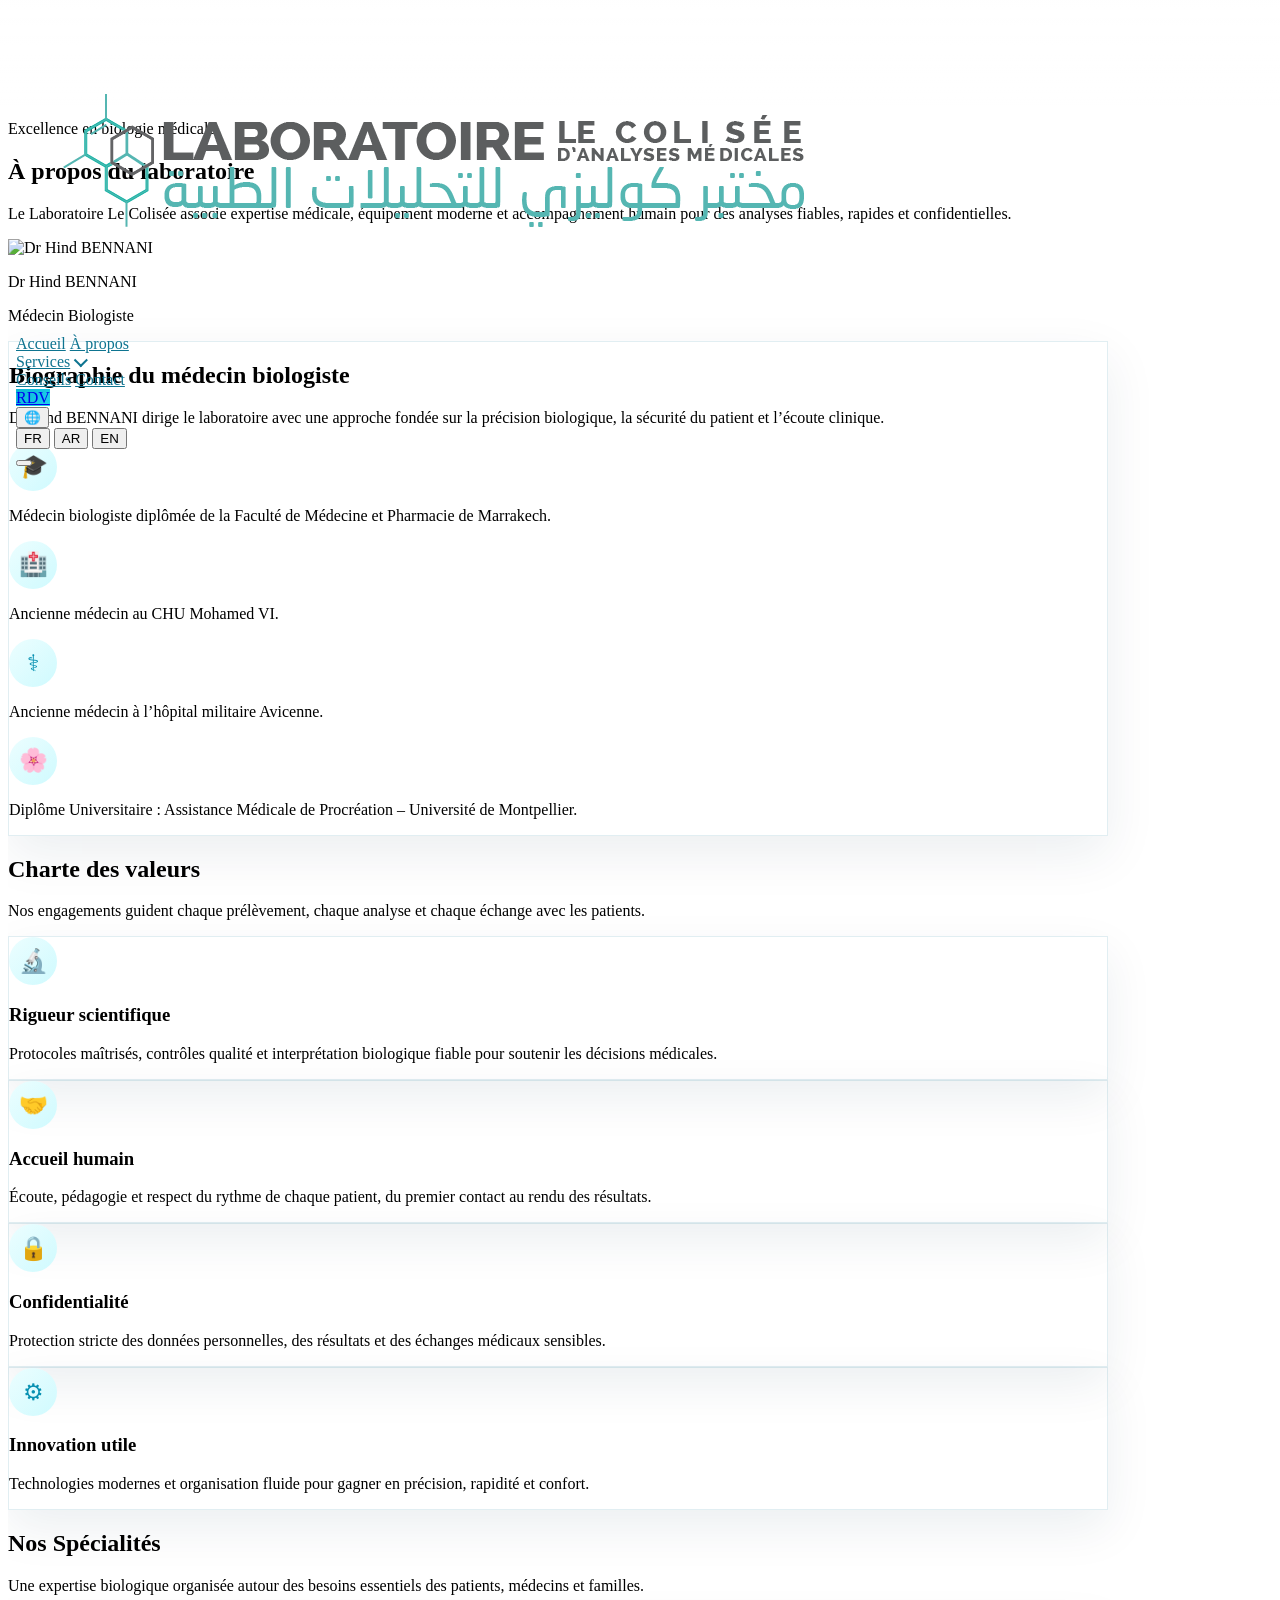
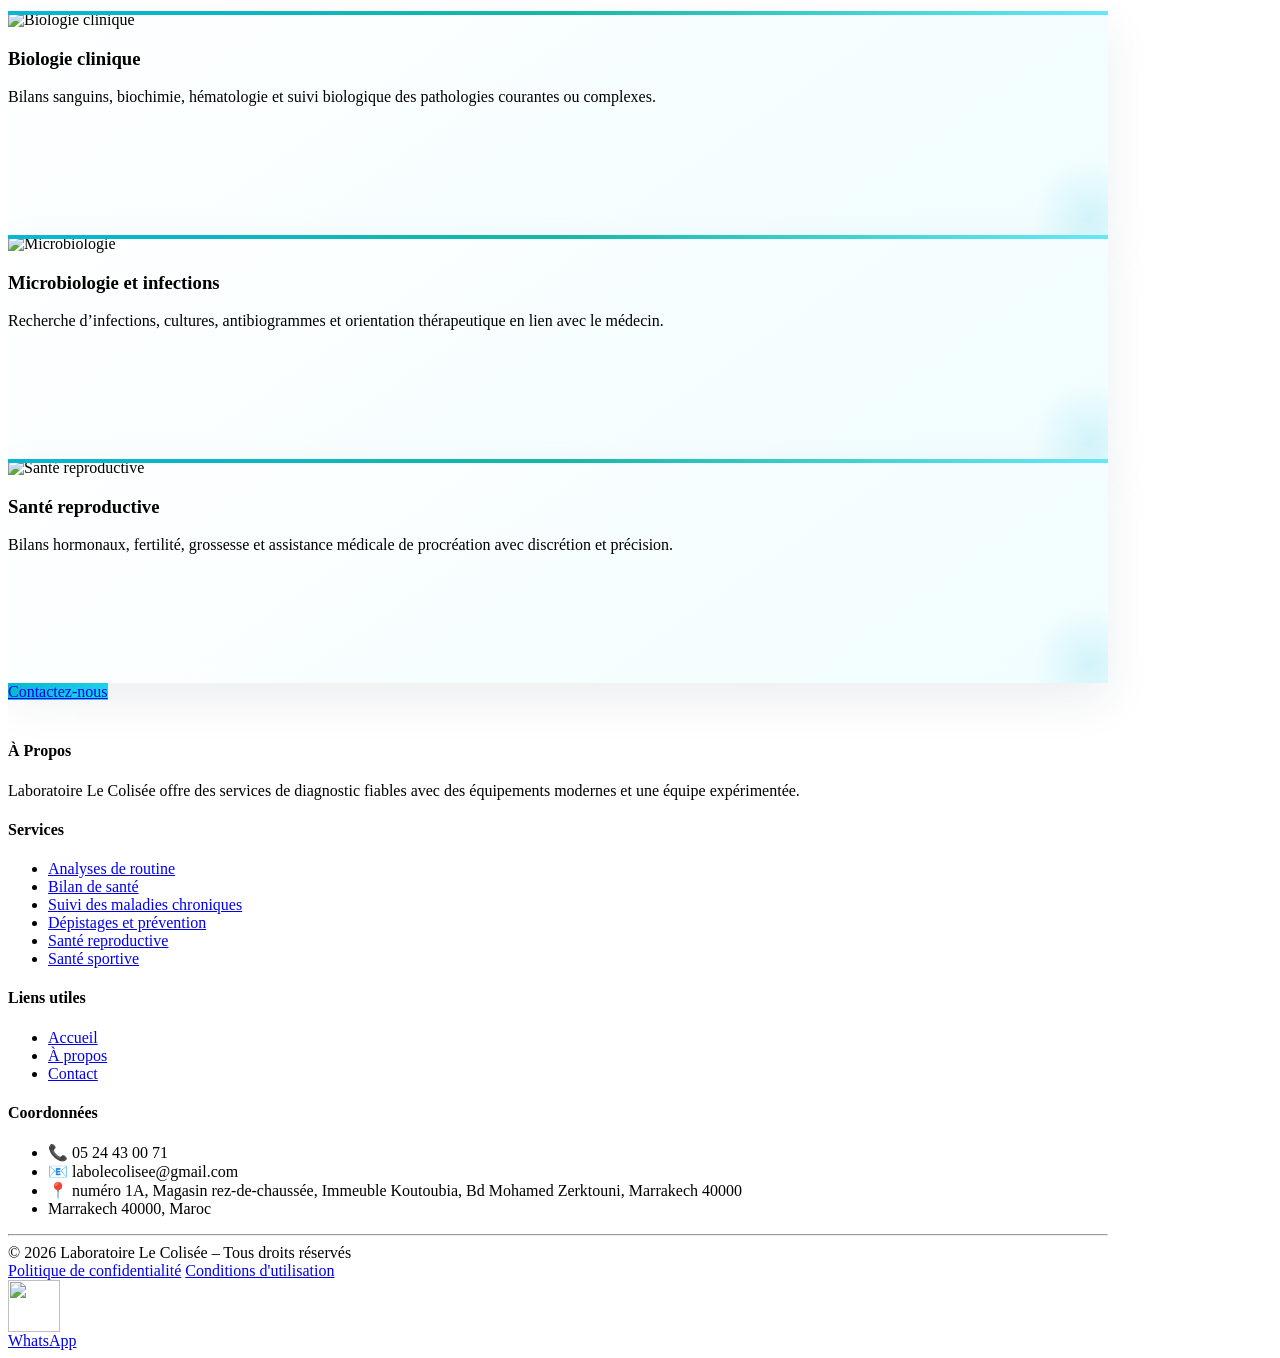
==== about.html @ e84f9bd1 "changes 17-05-2000" ====
﻿

<!DOCTYPE html>
<html lang="fr">
<head>
  <meta charset="UTF-8" />
  <title>À propos | Laboratoire Le Colisée Marrakech</title>
  <meta name="viewport" content="width=device-width, initial-scale=1.0" />
  <meta name="description" content="Découvrez le Laboratoire Le Colisée à Marrakech: expertise médicale, équipement moderne, confidentialité et accompagnement humain." />
  <meta name="robots" content="index, follow" />
  <meta name="author" content="Laboratoire Le Colisée" />
  <meta name="theme-color" content="#0e7490" />
  <meta name="geo.region" content="MA-MAR" />
  <meta name="geo.placename" content="Marrakech" />
  <meta property="og:type" content="website" />
  <meta property="og:site_name" content="Laboratoire Le Colisée" />
  <meta property="og:locale" content="fr_MA" />
  <meta property="og:title" content="À propos | Laboratoire Le Colisée Marrakech" />
  <meta property="og:description" content="Un laboratoire d’analyses médicales à Marrakech avec expertise, écoute et résultats fiables." />
  <meta property="og:image" content="./assets/img/logovector.png" />
  <meta name="twitter:card" content="summary_large_image" />
  <meta name="twitter:title" content="À propos | Laboratoire Le Colisée" />
  <meta name="twitter:description" content="Expertise médicale, équipement moderne et accompagnement humain à Marrakech." />
  <meta name="twitter:image" content="./assets/img/logovector.png" />
  <link rel="icon" href="./assets/img/logovector.png" type="image/png" />
  <script src="https://cdn.tailwindcss.com"></script>
  <link href="https://unpkg.com/aos@2.3.1/dist/aos.css" rel="stylesheet">
  <script src="https://unpkg.com/aos@2.3.1/dist/aos.js"></script>
  <link rel="stylesheet" href="./assets/css/main.css">
  <noscript><style>.content-hidden{overflow:auto}body.content-hidden>:not(#intro-overlay):not(#logo-overlay){opacity:1;pointer-events:auto;user-select:auto}#intro-overlay,#logo-overlay{display:none!important}</style></noscript>
</head>
<body class="bg-gradient-to-br from-cyan-50 to-white text-gray-800 content-hidden">

<!-- LOGO ANIMATION OVERLAY -->
<div id="logo-overlay" aria-hidden="true"></div>

<!-- HEADER -->
<header class="site-header inner-header">
  <div class="max-w-7xl mx-auto flex items-center justify-between site-header-inner">
    <div class="flex items-center gap-4">
      <img src="./assets/img/logovector.png" class="site-logo h-16 sm:h-20 w-auto transition-transform hover:scale-105" alt="Laboratoire Le Colisée">
      <!-- <span class="site-title font-bold text-2xl sm:text-3xl" id="site-title">Laboratoire Le Colisée</span> -->
    </div>
    <div class="flex items-center gap-4">
      <nav class="hidden md:flex gap-6 font-medium" id="main-nav">
        <a href="index.html" class="nav-link" data-i18n="nav_accueil">Accueil</a>
        <a href="about.html" class="nav-link" data-i18n="nav_apropos">À propos</a>
                <div class="service-dropdown">
          <a href="services.html" class="nav-link service-dropdown-trigger"><span data-i18n="nav_services">Services</span><span class="service-dropdown-arrow" aria-hidden="true"></span></a>
          <div class="service-dropdown-menu">
            <a href="services.html#analyses-routine" data-i18n="service_routine_title">Analyses de routine</a>
            <a href="services.html#bilan-sante" data-i18n="service_bilan_title">Bilan de santé</a>
            <a href="services.html#maladies-chroniques" data-i18n="service_chronic_title">Suivi des maladies chroniques</a>
            <a href="services.html#depistage-prevention" data-i18n="service_prevention_title">Dépistages et prévention</a>
            <a href="services.html#sante-reproductive" data-i18n="service_reproductive_title">Santé reproductive</a>
            <a href="services.html#sante-sportive" data-i18n="service_sport_title">Santé sportive</a>
          </div>
        </div>
        <!-- <a href="tarifs.html" class="nav-link" data-i18n="nav_tarifs">Tarifs</a> -->
        <a href="conseils.html" class="nav-link" data-i18n="nav_conseils">Conseils</a>
        <a href="contact.html" class="nav-link" data-i18n="nav_contact">Contact</a>
      </nav>
      <a href="rdv.html" class="hidden md:inline-flex btn-primary text-white px-4 py-2 rounded-full shadow-lg" data-i18n="nav_rdv">RDV</a>
      <div class="relative hidden md:block">
        <button id="lang-toggle" class="flex items-center justify-center w-11 h-11 rounded-full bg-cyan-600 text-white hover:bg-cyan-700 transition shadow-lg" title="Changer de langue" data-i18n-title="nav_language_title">
          <span class="text-lg">🌐</span>
        </button>
        <div id="lang-menu" class="hidden absolute right-0 mt-2 w-40 rounded-xl bg-white shadow-xl ring-1 ring-black ring-opacity-5">
          <button id="lang-fr" class="w-full text-left px-4 py-3 hover:bg-cyan-50 transition">FR</button>
          <button id="lang-ar" class="w-full text-left px-4 py-3 hover:bg-cyan-50 transition border-t">AR</button>
          <button id="lang-en" class="w-full text-left px-4 py-3 hover:bg-cyan-50 transition border-t">EN</button>
        </div>
      </div>
      <button id="burger" class="md:hidden flex flex-col gap-1 ml-2" aria-label="Menu mobile">
        <span class="w-7 h-1 bg-white rounded transition-all shadow"></span>
        <span class="w-7 h-1 bg-white rounded transition-all shadow"></span>
        <span class="w-7 h-1 bg-white rounded transition-all shadow"></span>
      </button>
    </div>
  </div>
  <nav id="mobile-nav" class="fixed top-0 left-0 bottom-0 w-72 max-w-full bg-white/95 backdrop-blur-lg z-50 flex-col justify-start gap-6 font-medium text-xl hidden transition-all overflow-y-auto">
    <div class="flex items-center justify-between px-6 py-4 border-b border-gray-200">
      <span class="font-bold text-cyan-700 text-lg">Menu</span>
      <button id="close-mobile-nav" class="text-cyan-700 text-3xl" aria-label="Fermer le menu" data-i18n-aria-label="close_menu_label">✕</button>
    </div>
    <a href="index.html" class="px-6 py-3 hover:bg-cyan-50 transition" data-i18n="nav_accueil">Accueil</a>
    <a href="about.html" class="px-6 py-3 hover:bg-cyan-50 transition" data-i18n="nav_apropos">À propos</a>
    <button type="button" class="mobile-dropdown-toggle" aria-expanded="false"><span data-i18n="nav_services">Services</span><span class="mobile-dropdown-arrow" aria-hidden="true"></span></button>
    <div class="mobile-dropdown-panel hidden">
      <a href="services.html#analyses-routine" class="px-3 py-2 hover:bg-cyan-50 transition" data-i18n="service_routine_title">Analyses de routine</a>
      <a href="services.html#bilan-sante" class="px-3 py-2 hover:bg-cyan-50 transition" data-i18n="service_bilan_title">Bilan de santé</a>
      <a href="services.html#maladies-chroniques" class="px-3 py-2 hover:bg-cyan-50 transition" data-i18n="service_chronic_title">Suivi des maladies chroniques</a>
      <a href="services.html#depistage-prevention" class="px-3 py-2 hover:bg-cyan-50 transition" data-i18n="service_prevention_title">Dépistages et prévention</a>
      <a href="services.html#sante-reproductive" class="px-3 py-2 hover:bg-cyan-50 transition" data-i18n="service_reproductive_title">Santé reproductive</a>
      <a href="services.html#sante-sportive" class="px-3 py-2 hover:bg-cyan-50 transition" data-i18n="service_sport_title">Santé sportive</a>
    
    </div>
    <!-- <a href="tarifs.html" class="px-6 py-3 hover:bg-cyan-50 transition" data-i18n="nav_tarifs">Tarifs</a> -->
    <a href="conseils.html" class="px-6 py-3 hover:bg-cyan-50 transition" data-i18n="nav_conseils">Conseils</a>
    <a href="contact.html" class="px-6 py-3 hover:bg-cyan-50 transition" data-i18n="nav_contact">Contact</a>
    <a href="rdv.html" class="bg-cyan-600 text-white px-6 py-3 rounded-full mx-6 text-center hover:bg-cyan-700 transition" data-i18n="nav_rdv">RDV</a>
    <div class="mobile-language-group">
      <button type="button" class="mobile-dropdown-toggle" aria-expanded="false"><span data-i18n="nav_language">Langue</span><span class="mobile-dropdown-arrow" aria-hidden="true"></span></button>
      <div class="mobile-dropdown-panel mobile-language-panel hidden">
        <button id="lang-fr-mobile" type="button">FR</button>
        <button id="lang-ar-mobile" type="button">AR</button>
        <button id="lang-en-mobile" type="button">EN</button>
      </div>
    </div>
  </nav>
</header>

<section class="max-w-7xl mx-auto px-4 sm:px-6 py-10 sm:py-14">
  <div class="text-center mb-10 sm:mb-12" data-aos="fade-up">
    <span class="inline-flex px-4 py-2 rounded-full bg-cyan-50 text-cyan-700 text-sm font-semibold mb-4" data-i18n="about_kicker">Excellence en biologie médicale</span>
    <h1 class="text-3xl sm:text-5xl font-bold text-cyan-700 mb-4" data-i18n="about_title">À propos du laboratoire</h1>
    <p class="text-base sm:text-lg text-gray-600 max-w-3xl mx-auto leading-relaxed" data-i18n="about_intro">Le Laboratoire Le Colisée associe expertise médicale, équipement moderne et accompagnement humain pour des analyses fiables, rapides et confidentielles.</p>
  </div>

  <div class="grid lg:grid-cols-[0.9fr_1.1fr] gap-6 sm:gap-8 items-stretch mb-12 sm:mb-16" data-aos="fade-up">
    <div class="relative overflow-hidden rounded-2xl shadow-xl min-h-[360px] bg-cyan-50">
      <img src="https://images.unsplash.com/photo-1559839734-2b71ea197ec2?auto=format&fit=crop&w=900&q=85" alt="Dr Hind BENNANI" class="absolute inset-0 w-full h-full object-cover">
      <div class="absolute inset-x-0 bottom-0 p-5 bg-gradient-to-t from-cyan-950/85 to-transparent text-white">
        <p class="font-bold text-2xl" data-i18n="doctor_name">Dr Hind BENNANI</p>
        <p class="text-cyan-100" data-i18n="doctor_role">Médecin Biologiste</p>
      </div>
    </div>
    <article class="feature-card bg-white rounded-2xl p-6 sm:p-8 flex flex-col justify-center">
      <h2 class="text-2xl sm:text-3xl font-bold text-cyan-700 mb-4" data-i18n="doctor_bio_title">Biographie du médecin biologiste</h2>
      <p class="text-gray-600 leading-relaxed mb-5" data-i18n="doctor_bio_intro">Dr Hind BENNANI dirige le laboratoire avec une approche fondée sur la précision biologique, la sécurité du patient et l’écoute clinique.</p>
      <div class="grid gap-3">
        <div class="flex gap-3"><span class="feature-icon flex-shrink-0">🎓</span><p class="text-gray-700" data-i18n="doctor_bio_1">Médecin biologiste diplômée de la Faculté de Médecine et Pharmacie de Marrakech.</p></div>
        <div class="flex gap-3"><span class="feature-icon flex-shrink-0">🏥</span><p class="text-gray-700" data-i18n="doctor_bio_2">Ancienne médecin au CHU Mohamed VI.</p></div>
        <div class="flex gap-3"><span class="feature-icon flex-shrink-0">⚕</span><p class="text-gray-700" data-i18n="doctor_bio_3">Ancienne médecin à l'hôpital militaire Avicenne.</p></div>
        <div class="flex gap-3"><span class="feature-icon flex-shrink-0">🌸</span><p class="text-gray-700" data-i18n="doctor_bio_4">Diplôme Universitaire : Assistance Médicale de Procréation – Université de Montpellier.</p></div>
      </div>
    </article>
  </div>

  <div class="mb-12 sm:mb-16" data-aos="fade-up">
    <div class="text-center mb-8">
      <h2 class="text-3xl sm:text-4xl font-bold text-cyan-700" data-i18n="values_title">Charte des valeurs</h2>
      <p class="text-gray-600 mt-3 max-w-2xl mx-auto" data-i18n="values_intro">Nos engagements guident chaque prélèvement, chaque analyse et chaque échange avec les patients.</p>
    </div>
    <div class="grid sm:grid-cols-2 lg:grid-cols-4 gap-5 sm:gap-6">
      <article class="feature-card bg-white rounded-2xl p-5 sm:p-6" data-aos="fade-up" data-aos-delay="80">
        <span class="feature-icon mb-4">🔬</span>
        <h3 class="text-xl font-bold text-cyan-700 mb-2" data-i18n="value_quality_title">Rigueur scientifique</h3>
        <p class="text-sm text-gray-600 leading-relaxed" data-i18n="value_quality_desc">Protocoles maîtrisés, contrôles qualité et interprétation biologique fiable pour soutenir les décisions médicales.</p>
      </article>
      <article class="feature-card bg-white rounded-2xl p-5 sm:p-6" data-aos="fade-up" data-aos-delay="120">
        <span class="feature-icon mb-4">🤝</span>
        <h3 class="text-xl font-bold text-cyan-700 mb-2" data-i18n="value_human_title">Accueil humain</h3>
        <p class="text-sm text-gray-600 leading-relaxed" data-i18n="value_human_desc">Écoute, pédagogie et respect du rythme de chaque patient, du premier contact au rendu des résultats.</p>
      </article>
      <article class="feature-card bg-white rounded-2xl p-5 sm:p-6" data-aos="fade-up" data-aos-delay="160">
        <span class="feature-icon mb-4">🔒</span>
        <h3 class="text-xl font-bold text-cyan-700 mb-2" data-i18n="value_privacy_title">Confidentialité</h3>
        <p class="text-sm text-gray-600 leading-relaxed" data-i18n="value_privacy_desc">Protection stricte des données personnelles, des résultats et des échanges médicaux sensibles.</p>
      </article>
      <article class="feature-card bg-white rounded-2xl p-5 sm:p-6" data-aos="fade-up" data-aos-delay="200">
        <span class="feature-icon mb-4">⚙</span>
        <h3 class="text-xl font-bold text-cyan-700 mb-2" data-i18n="value_innovation_title">Innovation utile</h3>
        <p class="text-sm text-gray-600 leading-relaxed" data-i18n="value_innovation_desc">Technologies modernes et organisation fluide pour gagner en précision, rapidité et confort.</p>
      </article>
    </div>
  </div>

  <div data-aos="fade-up">
    <div class="text-center mb-8">
      <h2 class="text-3xl sm:text-4xl font-bold text-cyan-700" data-i18n="specialties_title">Nos Spécialités</h2>
      <p class="text-gray-600 mt-3 max-w-2xl mx-auto" data-i18n="specialties_intro">Une expertise biologique organisée autour des besoins essentiels des patients, médecins et familles.</p>
    </div>
    <div class="grid md:grid-cols-3 gap-5 sm:gap-6">
      <article class="service-preview-card bg-white rounded-2xl overflow-hidden" data-aos="fade-up" data-aos-delay="80">
        <img src="https://images.unsplash.com/photo-1579154204601-01588f351e67?auto=format&fit=crop&w=900&q=80" alt="Biologie clinique" class="w-full h-44 object-cover">
        <div class="p-5 sm:p-6">
          <h3 class="text-xl font-bold text-cyan-700 mb-2" data-i18n="specialty_clinical_title">Biologie clinique</h3>
          <p class="text-sm text-gray-600 leading-relaxed" data-i18n="specialty_clinical_desc">Bilans sanguins, biochimie, hématologie et suivi biologique des pathologies courantes ou complexes.</p>
        </div>
      </article>
      <article class="service-preview-card bg-white rounded-2xl overflow-hidden" data-aos="fade-up" data-aos-delay="120">
        <img src="https://images.unsplash.com/photo-1581595219315-a187dd40c322?auto=format&fit=crop&w=900&q=80" alt="Microbiologie" class="w-full h-44 object-cover">
        <div class="p-5 sm:p-6">
          <h3 class="text-xl font-bold text-cyan-700 mb-2" data-i18n="specialty_micro_title">Microbiologie et infections</h3>
          <p class="text-sm text-gray-600 leading-relaxed" data-i18n="specialty_micro_desc">Recherche d’infections, cultures, antibiogrammes et orientation thérapeutique en lien avec le médecin.</p>
        </div>
      </article>
      <article class="service-preview-card bg-white rounded-2xl overflow-hidden" data-aos="fade-up" data-aos-delay="160">
        <img src="https://images.unsplash.com/photo-1579684385127-1ef15d508118?auto=format&fit=crop&w=900&q=80" alt="Santé reproductive" class="w-full h-44 object-cover">
        <div class="p-5 sm:p-6">
          <h3 class="text-xl font-bold text-cyan-700 mb-2" data-i18n="specialty_repro_title">Santé reproductive</h3>
          <p class="text-sm text-gray-600 leading-relaxed" data-i18n="specialty_repro_desc">Bilans hormonaux, fertilité, grossesse et assistance médicale de procréation avec discrétion et précision.</p>
        </div>
      </article>
    </div>
  </div>

  <div class="mt-10 sm:mt-12 flex justify-center" data-aos="fade-up" data-aos-delay="180">
    <a href="contact.html" class="btn-primary text-white px-7 py-3 rounded-full shadow-lg font-semibold" data-i18n="about_cta">Contactez-nous</a>
  </div>
</section>

<!-- FOOTER -->
<footer class="bg-cyan-800 text-white py-12">
  <div class="max-w-7xl mx-auto px-6">
    <div class="grid md:grid-cols-4 gap-8 mb-8">
      <div>
        <h4 class="font-bold text-lg mb-4 text-cyan-300">À Propos</h4>
        <p class="text-sm text-gray-300" data-i18n="footer_about">Laboratoire Le Colisée offre des services de diagnostic fiables avec des équipements modernes et une équipe expérimentée.</p>
      </div>
      <div>
        <h4 class="font-bold text-lg mb-4 text-cyan-300" data-i18n="footer_services">Services</h4>
        <ul class="text-sm text-gray-300 space-y-2">
          <li><a href="services.html#analyses-routine" class="hover:text-cyan-400 transition" data-i18n="service_routine_title">Analyses de routine</a></li>
          <li><a href="services.html#bilan-sante" class="hover:text-cyan-400 transition" data-i18n="service_bilan_title">Bilan de santé</a></li>
          <li><a href="services.html#maladies-chroniques" class="hover:text-cyan-400 transition" data-i18n="service_chronic_title">Suivi des maladies chroniques</a></li>
          <li><a href="services.html#depistage-prevention" class="hover:text-cyan-400 transition" data-i18n="service_prevention_title">Dépistages et prévention</a></li>
          <li><a href="services.html#sante-reproductive" class="hover:text-cyan-400 transition" data-i18n="service_reproductive_title">Santé reproductive</a></li>
          <li><a href="services.html#sante-sportive" class="hover:text-cyan-400 transition" data-i18n="service_sport_title">Santé sportive</a></li>
        </ul>
      </div>
      <div>
        <h4 class="font-bold text-lg mb-4 text-cyan-300" data-i18n="footer_links">Liens utiles</h4>
        <ul class="text-sm text-gray-300 space-y-2">
          <li><a href="index.html" class="hover:text-cyan-400 transition" data-i18n="footer_home_link">Accueil</a></li>
          <li><a href="about.html" class="hover:text-cyan-400 transition" data-i18n="footer_about_link">À propos</a></li>
          <!-- <li><a href="tarifs.html" class="hover:text-cyan-400 transition" data-i18n="footer_tariffs">Tarifs</a></li> -->
          <li><a href="contact.html" class="hover:text-cyan-400 transition" data-i18n="footer_contact_link">Contact</a></li>
        </ul>
      </div>
      <div>
        <h4 class="font-bold text-lg mb-4 text-cyan-300" data-i18n="footer_contact_info">Coordonnées</h4>
        <ul class="text-sm text-gray-300 space-y-2">
          <li>📞 05 24 43 00 71</li>
          <li>📧 labolecolisee@gmail.com</li>
          <li>📍 numéro 1A, Magasin rez-de-chaussée, Immeuble Koutoubia, Bd Mohamed Zerktouni, Marrakech 40000</li>
          <li data-i18n="footer_city">Marrakech 40000, Maroc</li>
        </ul>
      </div>
    </div>
    <hr class="border-cyan-700 my-8">
    <div class="flex flex-col md:flex-row justify-between items-center text-sm text-gray-400">
      <span id="footer-text">© 2026 Laboratoire Le Colisée – Tous droits réservés</span>
      <div class="flex gap-6 mt-4 md:mt-0">
        <a href="#" class="hover:text-cyan-400 transition" data-i18n="footer_privacy">Politique de confidentialité</a>
        <a href="#" class="hover:text-cyan-400 transition" data-i18n="footer_terms">Conditions d’utilisation</a>
      </div>
    </div>
  </div>
</footer>


<style>
@media (max-width: 768px) {
  section {
    padding: 7.25rem 1.5rem 1.5rem !important;
  }
  h1 {
    font-size: 1.5rem !important;
  }
  .timeline {
    padding-left: 1rem !important;
  }
}
</style>
  <script src="./assets/js/main.js"></script>
</body>
</html>
---- assets/css/main.css ----
/* ===========================================
   LABORATOIRE LE COLISÉE - MAIN STYLESHEET
   =========================================== */

/* Base Styles */
:root {
  --primary-cyan: #06b6d4;
  --primary-cyan-light: #22d3ee;
  --primary-cyan-dark: #0891b2;
  --glass-bg: rgba(255, 255, 255, 0.1);
  --glass-border: rgba(255, 255, 255, 0.2);
  --glass-shadow: rgba(0, 0, 0, 0.1);
}

/* Intro overlay rideau (curtain) animation */
@media (prefers-reduced-motion: reduce) {
  #intro-overlay,
  #logo-overlay,
  #intro-logo,
  .curtain {
    animation: none !important;
    transition: none !important;
  }
}

html,
body {
  max-width: 100%;
  overflow-x: hidden;
}

img,
video,
iframe {
  max-width: 100%;
}

.content-hidden {
  overflow: hidden;
}

/* Keep overlays visible during intro: support both intro-overlay and logo-overlay */
body.content-hidden > :not(#intro-overlay):not(#logo-overlay) {
  opacity: 0;
  pointer-events: none;
  user-select: none;
}

/* Tighter vertical spacing for a more compact, professional layout */
section {
  padding-top: 1.25rem;
  padding-bottom: 1.25rem;
}

/* Slightly narrower max container to reduce empty side space */
.max-w-7xl {
  max-width: 1100px;
}

/* Floating WhatsApp button styles if injected by JS */
#floating-whatsapp {
  backdrop-filter: blur(6px);
  overflow: hidden;
}

#floating-whatsapp img {
  width: 3.25rem;
  height: 3.25rem;
  display: block;
}

#intro-overlay,
#logo-overlay {
  position: fixed;
  inset: 0;
  display: flex;
  align-items: center;
  justify-content: center;
  background: linear-gradient(135deg, #ecfeff 0%, #06b6d4 48%, #0f766e 100%);
  z-index: 9999;
  overflow: hidden;
  transform: translateY(-100%);
  will-change: transform, opacity;
}

#intro-overlay > *,
#logo-overlay > * {
  display: none !important;
}

#intro-overlay::before,
#logo-overlay::before {
  content: "";
  position: absolute;
  inset: 0;
  background:
    radial-gradient(circle at 28% 22%, rgba(255, 255, 255, 0.36), transparent 28%),
    linear-gradient(115deg, transparent 0 38%, rgba(255, 255, 255, 0.34) 45%, transparent 54% 100%);
  transform: translateX(-28%);
  animation: introSheen 680ms ease-out forwards;
}

.curtain {
  display: none;
}

#intro-overlay.closing,
#logo-overlay.closing {
  animation: curtainDropIn 260ms cubic-bezier(.22, .9, .28, 1) forwards;
}

#intro-overlay.opening,
#logo-overlay.opening {
  animation: curtainDropOut 340ms cubic-bezier(.65, 0, .35, 1) forwards;
}

@keyframes curtainDropIn {
  from { transform: translateY(-100%); }
  to { transform: translateY(0); }
}

@keyframes curtainDropOut {
  from { transform: translateY(0); opacity: 1; }
  to { transform: translateY(100%); opacity: 1; }
}

@keyframes introSheen {
  from { transform: translateX(-34%); opacity: 0.75; }
  to { transform: translateX(34%); opacity: 0.35; }
}

/* Shared transparent header and mobile sidebar */
.site-header {
  position: absolute;
  top: 0;
  left: 0;
  width: 100%;
  background: transparent;
  z-index: 50;
}

.site-header::before {
  content: "";
  position: absolute;
  inset: 0 0 auto;
  height: 6.5rem;
  background: linear-gradient(180deg, rgba(15, 118, 110, 0.36), rgba(15, 118, 110, 0));
  pointer-events: none;
}

.site-header.inner-header::before {
  height: 6.75rem;
  background: linear-gradient(180deg, rgba(255, 255, 255, 0.96), rgba(255, 255, 255, 0.76), rgba(255, 255, 255, 0));
}

.site-header > * {
  position: relative;
  z-index: 1;
}

.site-header-inner {
  padding: 0.75rem 1rem;
}

.site-title,
.site-header #main-nav a {
  color: #fff;
  text-shadow: 0 2px 8px rgba(15, 23, 42, 0.28);
}

.site-logo {
  display: block;
  transform-origin: left center;
}

.site-header.inner-header .site-logo {
  filter: none;
}

.site-header.inner-header .site-title,
.site-header.inner-header #main-nav > a,
.site-header.inner-header #main-nav > .service-dropdown > a {
  color: #0e7490;
  text-shadow: none;
}

.site-header.inner-header #burger span {
  background: #0e7490;
  box-shadow: none;
}

#mobile-nav {
  position: fixed;
  top: 5.25rem;
  left: 50%;
  right: auto;
  bottom: auto;
  width: min(23rem, calc(100vw - 1rem));
  max-width: none;
  max-height: calc(100vh - 6rem);
  padding: 0.75rem;
  background: #0e7490;
  backdrop-filter: blur(18px);
  color: #fff;
  z-index: 60;
  display: flex;
  flex-direction: column;
  align-items: center;
  justify-content: flex-start;
  gap: 0.5rem;
  overflow-y: auto;
  transform: translate(-50%, -0.75rem) scale(0.98);
  opacity: 0;
  visibility: hidden;
  transition: transform 260ms ease, opacity 220ms ease, visibility 220ms ease;
  border: 1px solid rgba(255, 255, 255, 0.14);
  border-radius: 1.5rem;
  box-shadow: 0 24px 60px rgba(8, 47, 73, 0.3);
}

#mobile-nav.show {
  transform: translate(-50%, 0) scale(1);
  opacity: 1;
  visibility: visible;
}

#mobile-nav a,
#mobile-nav button {
  color: inherit;
}

#mobile-nav > div:first-child {
  border-color: rgba(255, 255, 255, 0.18);
  position: static;
  width: 100%;
  padding: 0.35rem 0.5rem 0.7rem;
}

#mobile-nav > div:first-child span {
  color: #fff;
}

#mobile-nav a {
  width: 100%;
  border-radius: 999px;
  margin: 0 auto;
  text-align: center;
  justify-content: center;
}

#mobile-nav > a {
  padding: 0.78rem 1rem;
  background: rgba(255, 255, 255, 0.08);
}

#mobile-nav > div:not(:first-child) {
  width: 100%;
  margin-left: auto;
  margin-right: auto;
  text-align: center;
}

#mobile-nav a:hover,
#mobile-nav button:hover {
  background: rgba(255, 255, 255, 0.12);
}

#mobile-nav .border-t {
  border-color: rgba(255, 255, 255, 0.18);
}

#mobile-nav button {
  border-radius: 999px;
  text-align: center;
}

.mobile-dropdown-toggle {
  width: 100%;
  display: flex;
  align-items: center;
  justify-content: center;
  gap: 0.5rem;
  padding: 0.78rem 1rem;
  background: rgba(255, 255, 255, 0.08);
  font-weight: 600;
}

.mobile-dropdown-arrow {
  width: 0.45rem;
  height: 0.45rem;
  border-right: 2px solid currentColor;
  border-bottom: 2px solid currentColor;
  transform: translateY(-0.12rem) rotate(45deg);
  transition: transform 180ms ease;
}

.mobile-dropdown-toggle[aria-expanded="true"] .mobile-dropdown-arrow {
  transform: translateY(0.08rem) rotate(225deg);
}

.mobile-dropdown-panel {
  width: 100%;
  display: grid;
  gap: 0.35rem;
  padding: 0.4rem;
  border-radius: 1rem;
  background: rgba(255, 255, 255, 0.08);
}

.mobile-dropdown-panel.hidden {
  display: none;
}

.mobile-dropdown-panel a,
.mobile-dropdown-panel button {
  width: 100%;
  padding: 0.65rem 0.8rem;
  border-radius: 0.85rem;
  font-size: 0.95rem;
}

.mobile-language-panel {
  grid-template-columns: 1fr;
}

#close-mobile-nav {
  font-size: 2rem;
  color: #a5f3fc;
  background: none;
  border: none;
  cursor: pointer;
}

body > .site-header + section {
  padding-top: 7rem;
}

/* Custom styles for modern design */
.glass-card {
  background: var(--glass-bg);
  backdrop-filter: blur(10px);
  border: 1px solid var(--glass-border);
  box-shadow: 0 8px 32px var(--glass-shadow);
}

.hero-text-shadow {
  text-shadow: 0 4px 18px rgba(8, 47, 73, 0.72);
}

.hero-copy-shadow {
  text-shadow: 0 2px 12px rgba(8, 47, 73, 0.68);
}

.btn-primary {
  background: linear-gradient(135deg, var(--primary-cyan), var(--primary-cyan-light));
  transition: all 0.3s ease;
}

.btn-primary:hover {
  transform: translateY(-2px);
  box-shadow: 0 10px 20px rgba(6, 182, 212, 0.3);
}

.nav-link {
  transition: color 0.3s ease;
}

.nav-link:hover {
  color: var(--primary-cyan);
}

.site-header #main-nav a:hover {
  color: #a5f3fc;
}

.site-header.inner-header #main-nav > a:hover,
.site-header.inner-header #main-nav > .service-dropdown > a:hover {
  color: #0891b2;
}

.service-dropdown {
  position: relative;
}

.service-dropdown-trigger {
  display: inline-flex;
  align-items: center;
  gap: 0.35rem;
}

.service-dropdown-arrow {
  width: 0.48rem;
  height: 0.48rem;
  border-right: 2px solid currentColor;
  border-bottom: 2px solid currentColor;
  transform: translateY(-0.12rem) rotate(45deg);
  transition: transform 180ms ease;
}

.service-dropdown:hover .service-dropdown-arrow,
.service-dropdown:focus-within .service-dropdown-arrow {
  transform: translateY(0.06rem) rotate(225deg);
}

.service-dropdown-menu {
  position: absolute;
  top: calc(100% + 0.75rem);
  right: 0;
  width: 18rem;
  padding: 0.5rem;
  border-radius: 1rem;
  background: rgba(255, 255, 255, 0.96);
  box-shadow: 0 18px 48px rgba(8, 47, 73, 0.22);
  opacity: 0;
  visibility: hidden;
  transform: translateY(0.5rem);
  transition: opacity 180ms ease, transform 180ms ease, visibility 180ms ease;
}

.service-dropdown:hover .service-dropdown-menu,
.service-dropdown:focus-within .service-dropdown-menu {
  opacity: 1;
  visibility: visible;
  transform: translateY(0);
}

.site-header #main-nav .service-dropdown-menu a {
  display: block;
  padding: 0.65rem 0.75rem;
  border-radius: 0.75rem;
  color: #155e75;
  text-shadow: none;
  font-size: 0.92rem;
}

.site-header #main-nav .service-dropdown-menu a:hover {
  color: #0891b2;
  background: #ecfeff;
}

.feature-card,
.service-preview-card,
.advice-card,
.info-card {
  border: 1px solid rgba(14, 116, 144, 0.12);
  box-shadow: 0 18px 48px rgba(8, 47, 73, 0.08);
}

.why-intro {
  max-width: 42rem;
}

.why-card-grid {
  display: grid;
  grid-template-columns: repeat(3, minmax(0, 1fr));
  gap: 1.25rem;
}

.why-card {
  position: relative;
  min-height: 15rem;
  padding: 1.5rem;
  overflow: hidden;
  border-radius: 1rem;
  background:
    linear-gradient(145deg, rgba(255, 255, 255, 0.98), rgba(236, 254, 255, 0.92));
  border: 0;
  color: #334155;
  box-shadow: 0 18px 46px rgba(8, 47, 73, 0.12);
  transition: transform 180ms ease, box-shadow 180ms ease, background 180ms ease;
}

.why-card::before {
  content: "";
  position: absolute;
  right: -2.25rem;
  top: -2.25rem;
  width: 7rem;
  height: 7rem;
  border-radius: 999px;
  background: radial-gradient(circle, rgba(6, 182, 212, 0.18), rgba(20, 184, 166, 0));
}

.why-card:hover {
  transform: translateY(-0.25rem);
  background:
    linear-gradient(145deg, #ffffff, #ecfeff);
  box-shadow: 0 24px 60px rgba(8, 47, 73, 0.18);
}

.feature-icon,
.service-icon,
.advice-icon {
  width: 3rem;
  height: 3rem;
  display: inline-flex;
  align-items: center;
  justify-content: center;
  border-radius: 999px;
  background: linear-gradient(135deg, #ecfeff, #cffafe);
  color: #0891b2;
  font-size: 1.45rem;
}

.why-card .feature-icon {
  width: 3.25rem;
  height: 3.25rem;
  font-size: 1.35rem;
  font-weight: 700;
  letter-spacing: 0;
  background: linear-gradient(135deg, #0891b2, #14b8a6);
  color: #fff;
  border: 0;
  box-shadow: 0 12px 26px rgba(8, 145, 178, 0.24);
}

.service-preview-card {
  position: relative;
  overflow: hidden;
  min-height: 14rem;
  background: linear-gradient(145deg, #ffffff, #f0fdff);
  border: 0;
  box-shadow: 0 18px 44px rgba(8, 47, 73, 0.08);
  transition: transform 180ms ease, box-shadow 180ms ease, background 180ms ease;
}

.service-preview-card::before {
  content: "";
  position: absolute;
  inset: 0 0 auto;
  height: 0.22rem;
  background: linear-gradient(90deg, #06b6d4, #14b8a6, #67e8f9);
}

.service-preview-card::after {
  content: "";
  position: absolute;
  right: -2.6rem;
  bottom: -2.6rem;
  width: 7.5rem;
  height: 7.5rem;
  border-radius: 999px;
  background: radial-gradient(circle, rgba(6, 182, 212, 0.13), transparent 66%);
  pointer-events: none;
}

.service-preview-card:hover {
  transform: translateY(-0.3rem);
  background: linear-gradient(145deg, #ffffff, #ecfeff);
  box-shadow: 0 26px 58px rgba(8, 47, 73, 0.13);
}

.service-preview-card .service-icon,
.service-preview-card h3,
.service-preview-card p {
  position: relative;
  z-index: 1;
}

.service-preview-card .service-icon {
  background: linear-gradient(135deg, #0891b2, #14b8a6);
  color: #fff;
  font-size: 1.35rem;
  box-shadow: 0 12px 28px rgba(8, 145, 178, 0.2);
}

.service-title-link {
  display: inline-flex;
  align-items: center;
  gap: 0.35rem;
  color: inherit;
  text-decoration: none;
  transition: color 160ms ease;
}

.service-title-link::after {
  content: "\203A";
  font-size: 1.25rem;
  line-height: 1;
  color: #14b8a6;
  transform: translateY(-0.02rem);
  transition: transform 160ms ease;
}

.service-title-link:hover,
.service-title-link:focus-visible {
  color: #0e7490;
}

.service-title-link:hover::after,
.service-title-link:focus-visible::after {
  transform: translate(0.18rem, -0.02rem);
}

.service-title-link:focus-visible {
  outline: 2px solid #67e8f9;
  outline-offset: 4px;
  border-radius: 0.35rem;
}

.advice-card {
  position: relative;
  overflow: hidden;
  background: linear-gradient(145deg, rgba(236, 254, 255, 0.92), #ffffff);
  border: 0;
  box-shadow: 0 16px 40px rgba(8, 47, 73, 0.07);
  transition: transform 180ms ease, box-shadow 180ms ease;
}

.advice-card::before {
  content: "";
  position: absolute;
  inset: 0 auto 0 0;
  width: 0.22rem;
  background: linear-gradient(180deg, #06b6d4, #14b8a6);
}

.advice-card:hover {
  transform: translateY(-0.25rem);
  box-shadow: 0 22px 52px rgba(8, 47, 73, 0.11);
}

.advice-card .advice-icon,
.advice-card h3,
.advice-card p,
.advice-card a {
  position: relative;
  z-index: 1;
}

.advice-card .advice-icon {
  background: #ffffff;
  color: #0891b2;
  font-size: 1.35rem;
  border: 1px solid rgba(14, 116, 144, 0.12);
  box-shadow: 0 10px 24px rgba(8, 145, 178, 0.13);
}

.section-bg {
  background: linear-gradient(135deg, rgba(255, 255, 255, 0.9), rgba(230, 249, 251, 0.9));
}

/* Carousel Styles */
.carousel-container {
  display: flex;
  transition: transform 0.5s ease-in-out;
}

.carousel-slide {
  flex: 0 0 100%;
  opacity: 0;
  transition: opacity 0.5s ease-in-out;
}

.carousel-slide.active {
  opacity: 1;
}

.carousel-dot {
  transition: all 0.3s ease;
}

.carousel-dot:hover {
  transform: scale(1.2);
}

/* Responsive Design */
@media (max-width: 768px) {
  .site-header-inner {
    padding: 0.65rem 1rem;
  }

  .site-title {
    max-width: 13rem;
    font-size: 1.15rem;
    line-height: 1.2;
  }

  .site-logo {
    height: 4.25rem;
  }

  .site-header.inner-header::before {
    height: 6.75rem;
  }

  .why-card-grid {
    grid-template-columns: 1fr;
    gap: 0.9rem;
  }

  .why-card {
    min-height: auto;
    padding: 1.15rem;
  }

  .why-card .feature-icon {
    width: 2.4rem;
    height: 2.4rem;
  }

  .service-preview-card {
    min-height: auto;
  }

  body > .site-header + section {
    padding-top: 7.25rem !important;
  }

  .p-10 {
    padding: 1.25rem !important;
  }

  h1 {
    line-height: 1.15;
  }

  .glass-card {
    margin: 0;
  }

  .btn-primary {
    padding: 0.75rem 1.5rem;
    font-size: 0.9rem;
  }

  .hero-text-shadow {
    font-size: 2rem;
  }

  #intro-logo {
    width: 120px;
  }
}

@media (max-width: 640px) {
  .site-title {
    max-width: 11rem;
    font-size: 1.05rem;
  }

  #mobile-nav {
    width: min(22rem, calc(100vw - 1rem));
    padding-inline: 0.75rem;
  }

  .hero-text-shadow {
    font-size: 1.5rem;
  }

  .glass-card {
    padding: 1rem;
  }
}

/* Accessibility */
@media (prefers-reduced-motion: reduce) {
  *, *::before, *::after {
    animation-duration: 0.01ms !important;
    animation-iteration-count: 1 !important;
    transition-duration: 0.01ms !important;
  }
}

/* Focus styles for accessibility */
.btn-primary:focus,
.nav-link:focus,
.carousel-dot:focus {
  outline: 2px solid var(--primary-cyan);
  outline-offset: 2px;
}

/* Print styles */
@media print {
  .curtain,
  #intro-overlay,
  .carousel-dot,
  .btn-primary {
    display: none !important;
  }

  .glass-card {
    background: white !important;
    border: 1px solid #e5e7eb !important;
    box-shadow: none !important;
  }
}
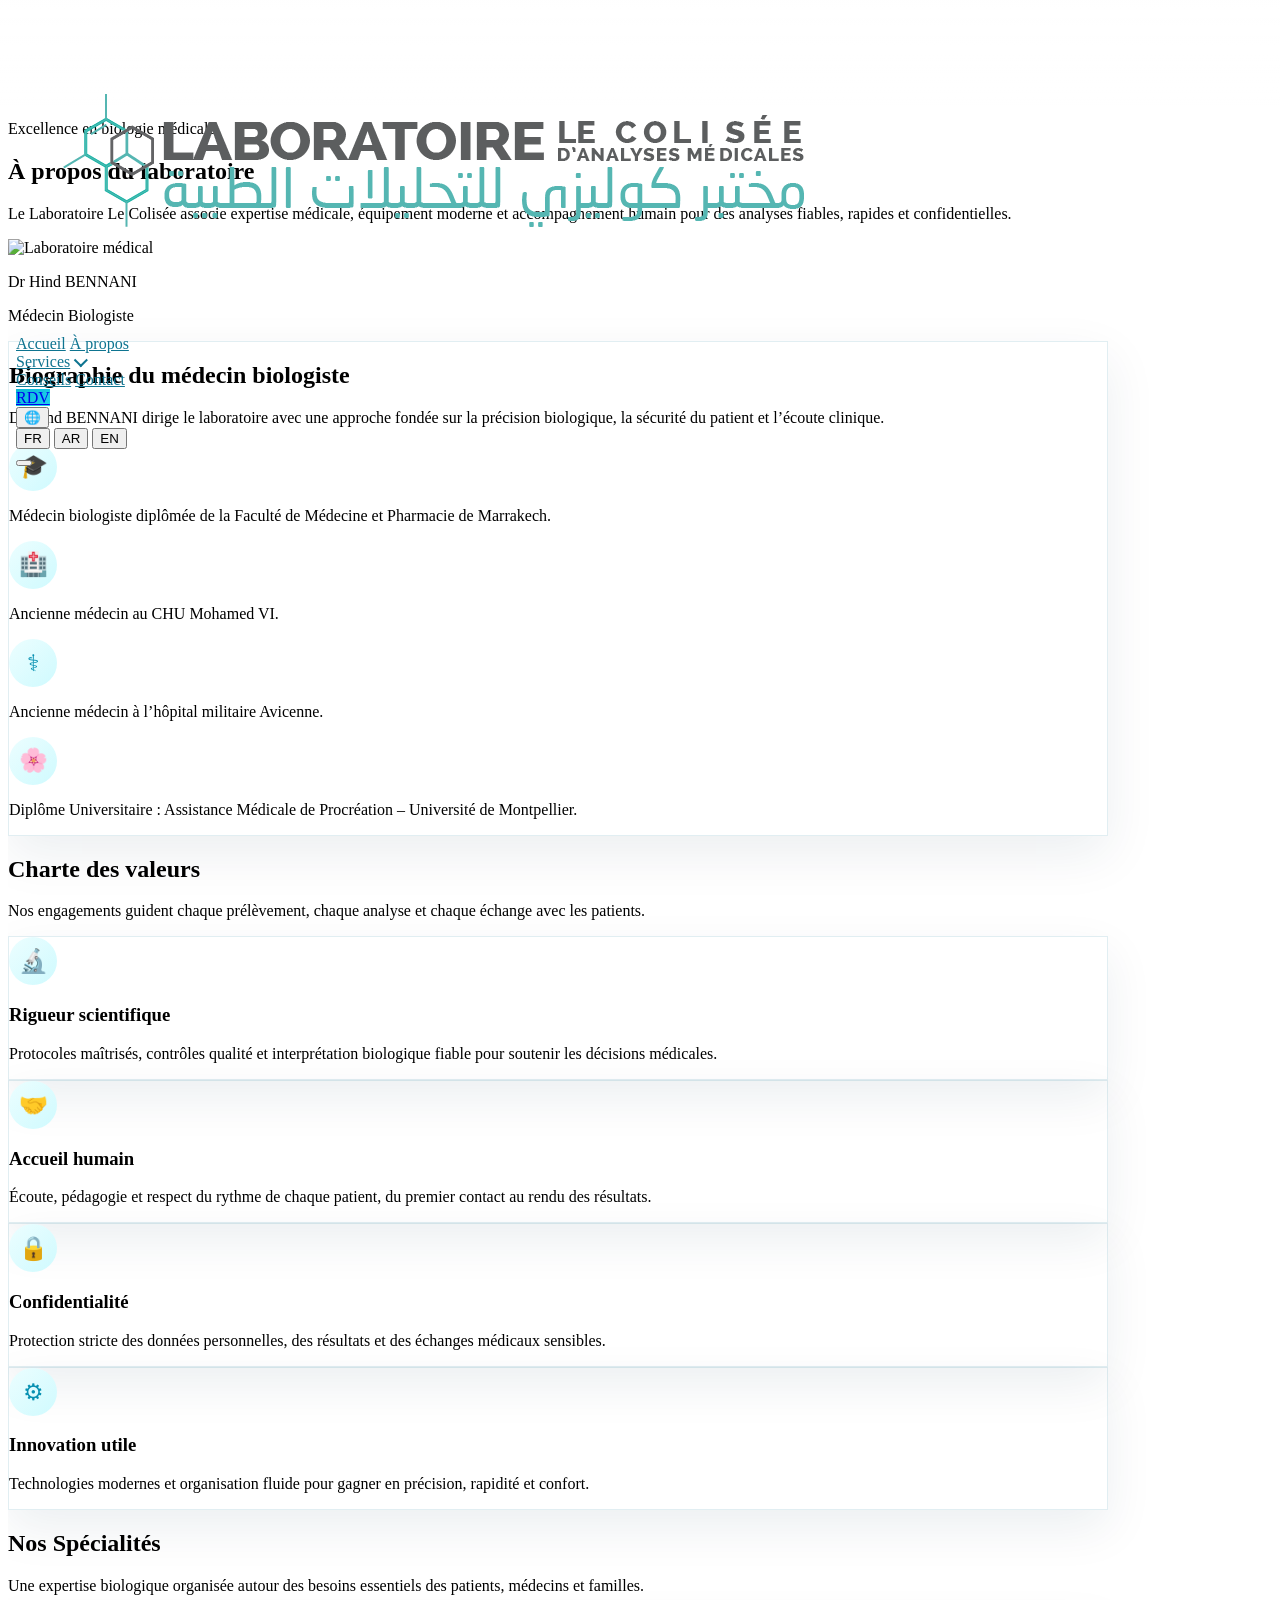
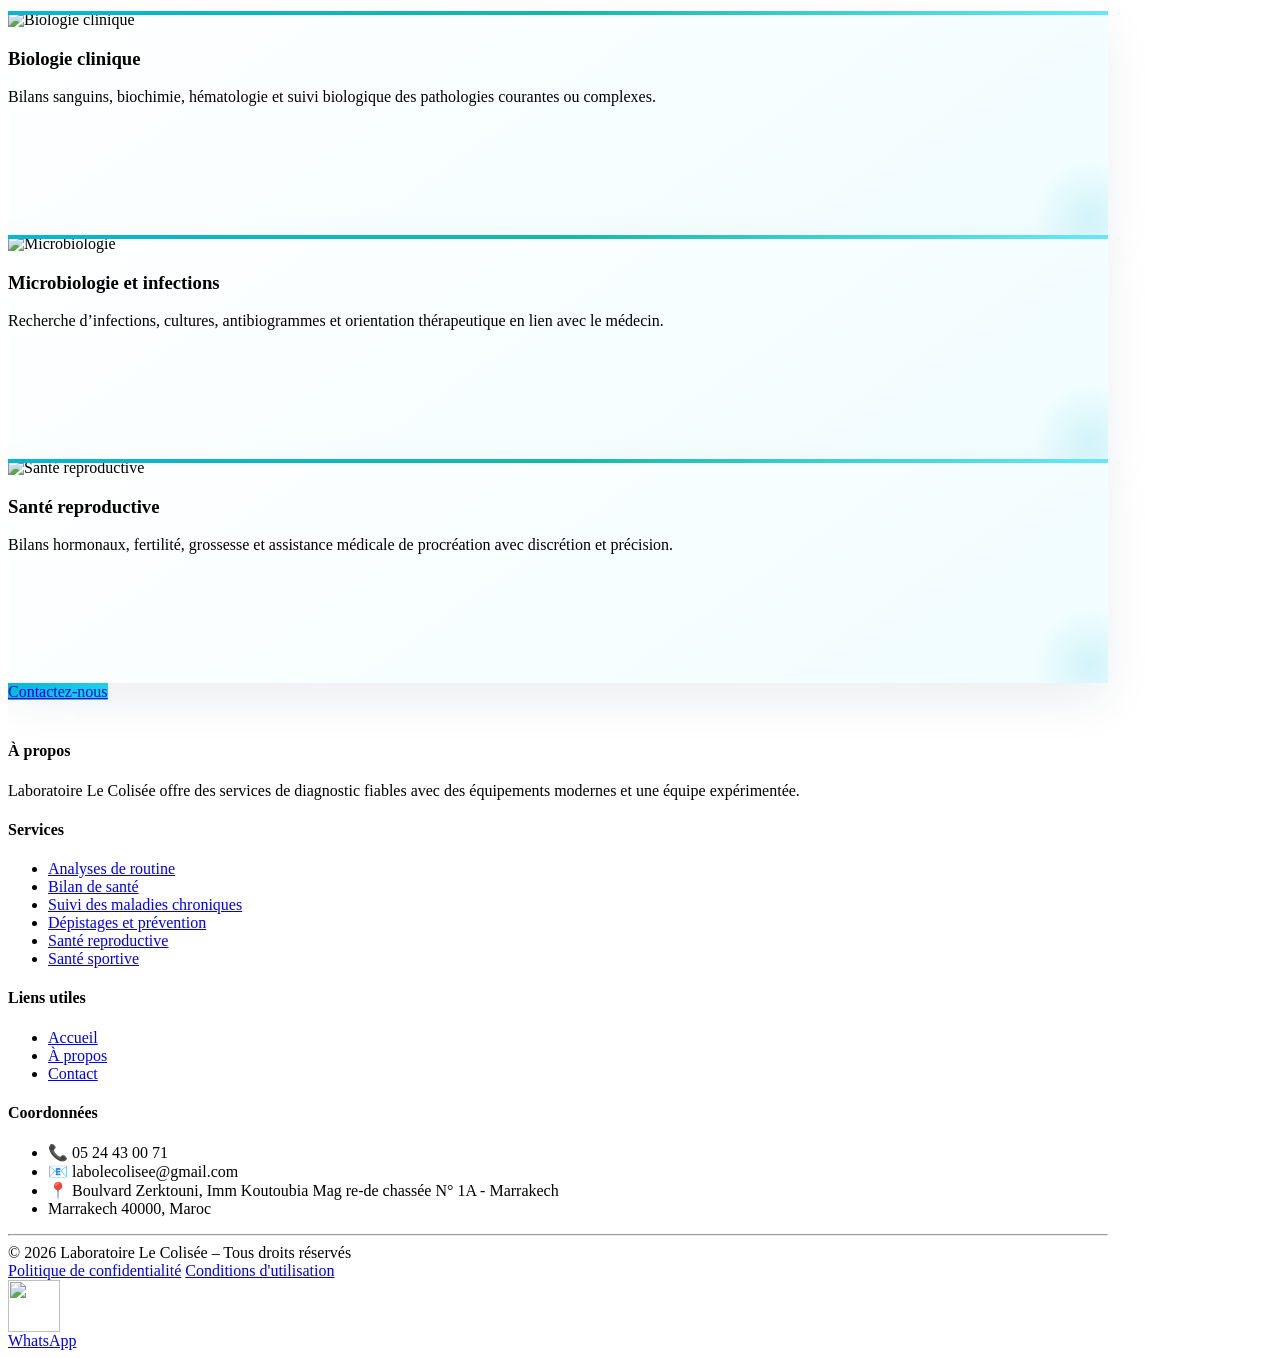
==== commit 0bb3e1ef: "changes on dev 18-05-2026" ====
--- a/about.html
+++ b/about.html
@@ -6,22 +6,7 @@
   <meta charset="UTF-8" />
   <title>À propos | Laboratoire Le Colisée Marrakech</title>
   <meta name="viewport" content="width=device-width, initial-scale=1.0" />
-  <meta name="description" content="Découvrez le Laboratoire Le Colisée à Marrakech: expertise médicale, équipement moderne, confidentialité et accompagnement humain." />
-  <meta name="robots" content="index, follow" />
-  <meta name="author" content="Laboratoire Le Colisée" />
-  <meta name="theme-color" content="#0e7490" />
-  <meta name="geo.region" content="MA-MAR" />
-  <meta name="geo.placename" content="Marrakech" />
-  <meta property="og:type" content="website" />
-  <meta property="og:site_name" content="Laboratoire Le Colisée" />
-  <meta property="og:locale" content="fr_MA" />
-  <meta property="og:title" content="À propos | Laboratoire Le Colisée Marrakech" />
-  <meta property="og:description" content="Un laboratoire d’analyses médicales à Marrakech avec expertise, écoute et résultats fiables." />
-  <meta property="og:image" content="./assets/img/logovector.png" />
-  <meta name="twitter:card" content="summary_large_image" />
-  <meta name="twitter:title" content="À propos | Laboratoire Le Colisée" />
-  <meta name="twitter:description" content="Expertise médicale, équipement moderne et accompagnement humain à Marrakech." />
-  <meta name="twitter:image" content="./assets/img/logovector.png" />
+  <meta name="robots" content="noindex, nofollow" />
   <link rel="icon" href="./assets/img/logovector.png" type="image/png" />
   <script src="https://cdn.tailwindcss.com"></script>
   <link href="https://unpkg.com/aos@2.3.1/dist/aos.css" rel="stylesheet">
@@ -119,7 +104,7 @@
 
   <div class="grid lg:grid-cols-[0.9fr_1.1fr] gap-6 sm:gap-8 items-stretch mb-12 sm:mb-16" data-aos="fade-up">
     <div class="relative overflow-hidden rounded-2xl shadow-xl min-h-[360px] bg-cyan-50">
-      <img src="https://images.unsplash.com/photo-1559839734-2b71ea197ec2?auto=format&fit=crop&w=900&q=85" alt="Dr Hind BENNANI" class="absolute inset-0 w-full h-full object-cover">
+      <img src="https://images.unsplash.com/photo-1576086213369-97a306d36557?auto=format&fit=crop&w=900&q=85" alt="Laboratoire médical" class="absolute inset-0 w-full h-full object-cover">
       <div class="absolute inset-x-0 bottom-0 p-5 bg-gradient-to-t from-cyan-950/85 to-transparent text-white">
         <p class="font-bold text-2xl" data-i18n="doctor_name">Dr Hind BENNANI</p>
         <p class="text-cyan-100" data-i18n="doctor_role">Médecin Biologiste</p>
@@ -206,7 +191,7 @@
   <div class="max-w-7xl mx-auto px-6">
     <div class="grid md:grid-cols-4 gap-8 mb-8">
       <div>
-        <h4 class="font-bold text-lg mb-4 text-cyan-300">À Propos</h4>
+        <h4 class="font-bold text-lg mb-4 text-cyan-300" data-i18n="footer_about_heading">À Propos</h4>
         <p class="text-sm text-gray-300" data-i18n="footer_about">Laboratoire Le Colisée offre des services de diagnostic fiables avec des équipements modernes et une équipe expérimentée.</p>
       </div>
       <div>
@@ -232,9 +217,9 @@
       <div>
         <h4 class="font-bold text-lg mb-4 text-cyan-300" data-i18n="footer_contact_info">Coordonnées</h4>
         <ul class="text-sm text-gray-300 space-y-2">
-          <li>📞 05 24 43 00 71</li>
+          <li dir="ltr" data-i18n="footer_phone">📞 05 24 43 00 71</li>
           <li>📧 labolecolisee@gmail.com</li>
-          <li>📍 numéro 1A, Magasin rez-de-chaussée, Immeuble Koutoubia, Bd Mohamed Zerktouni, Marrakech 40000</li>
+          <li data-i18n="footer_address">📍 Boulvard Zerktouni, Imm Koutoubia Mag re-de chassée N° 1A - Marrakech</li>
           <li data-i18n="footer_city">Marrakech 40000, Maroc</li>
         </ul>
       </div>
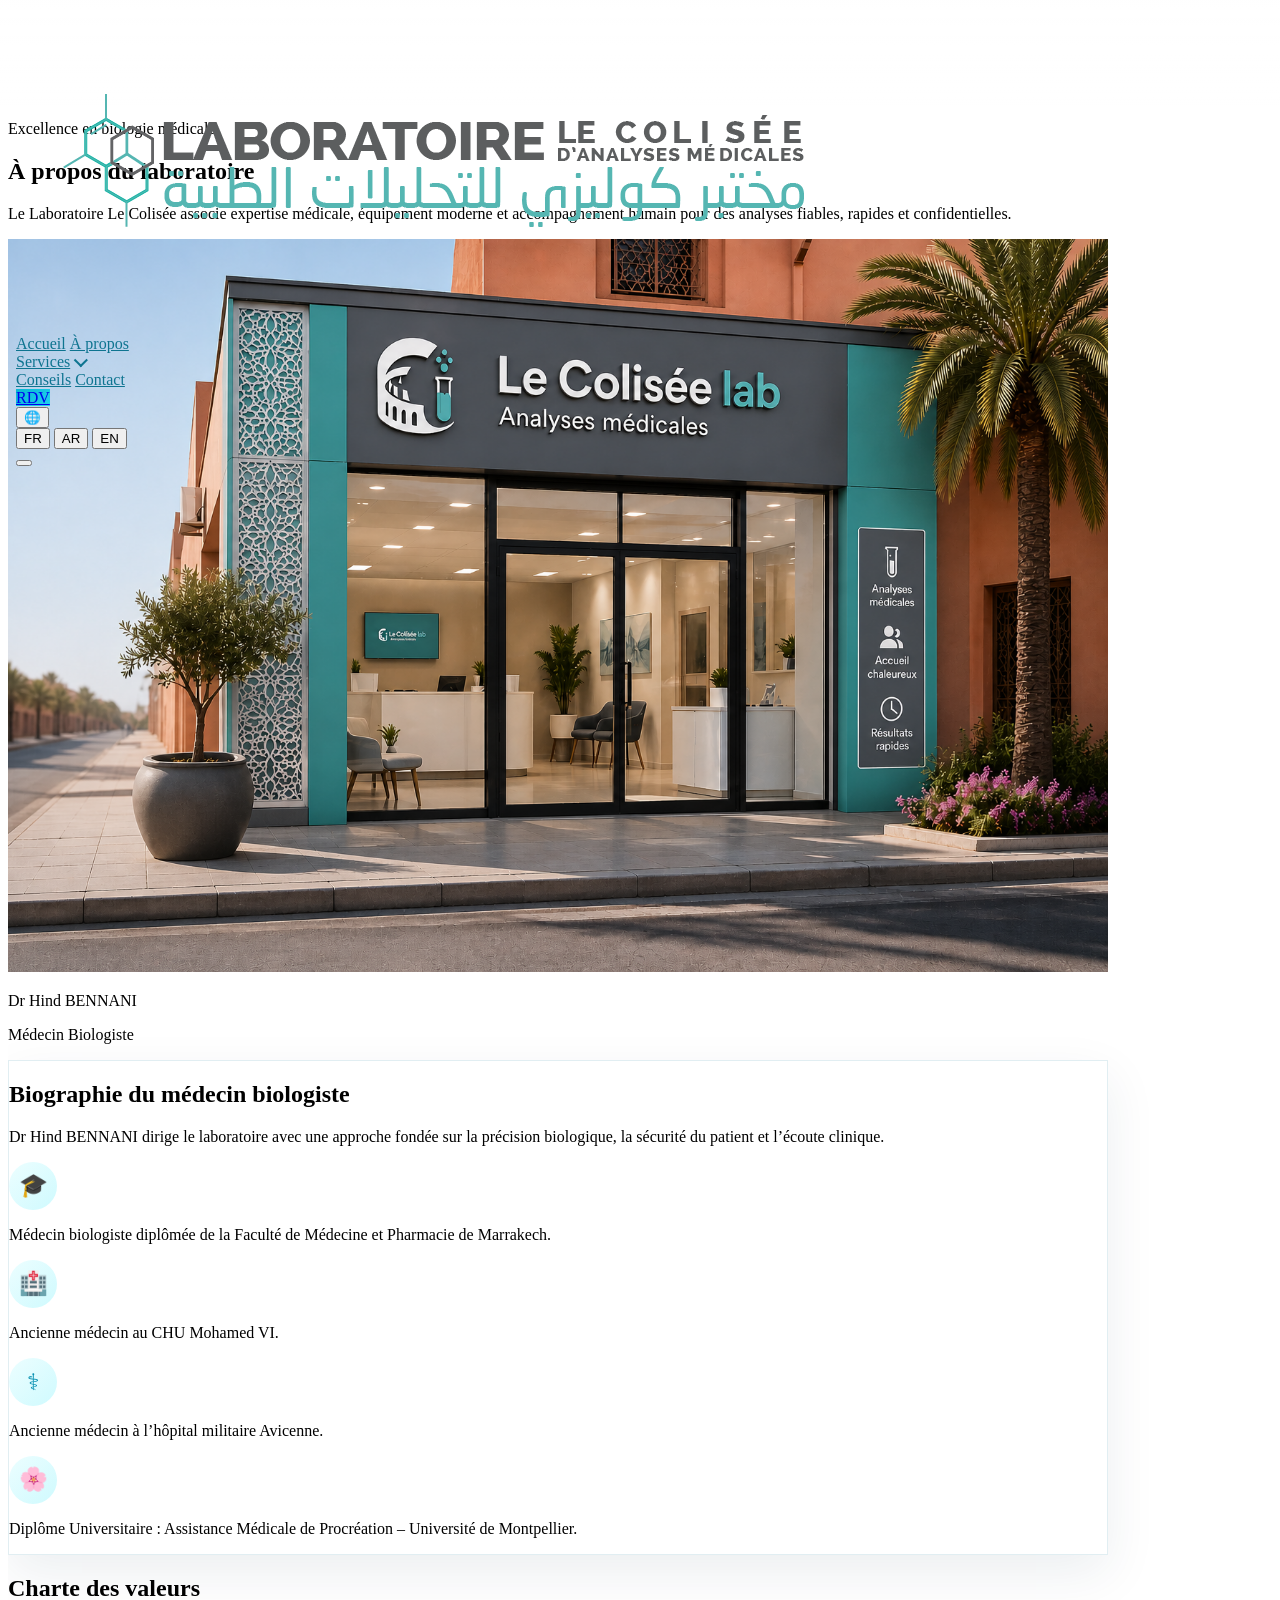
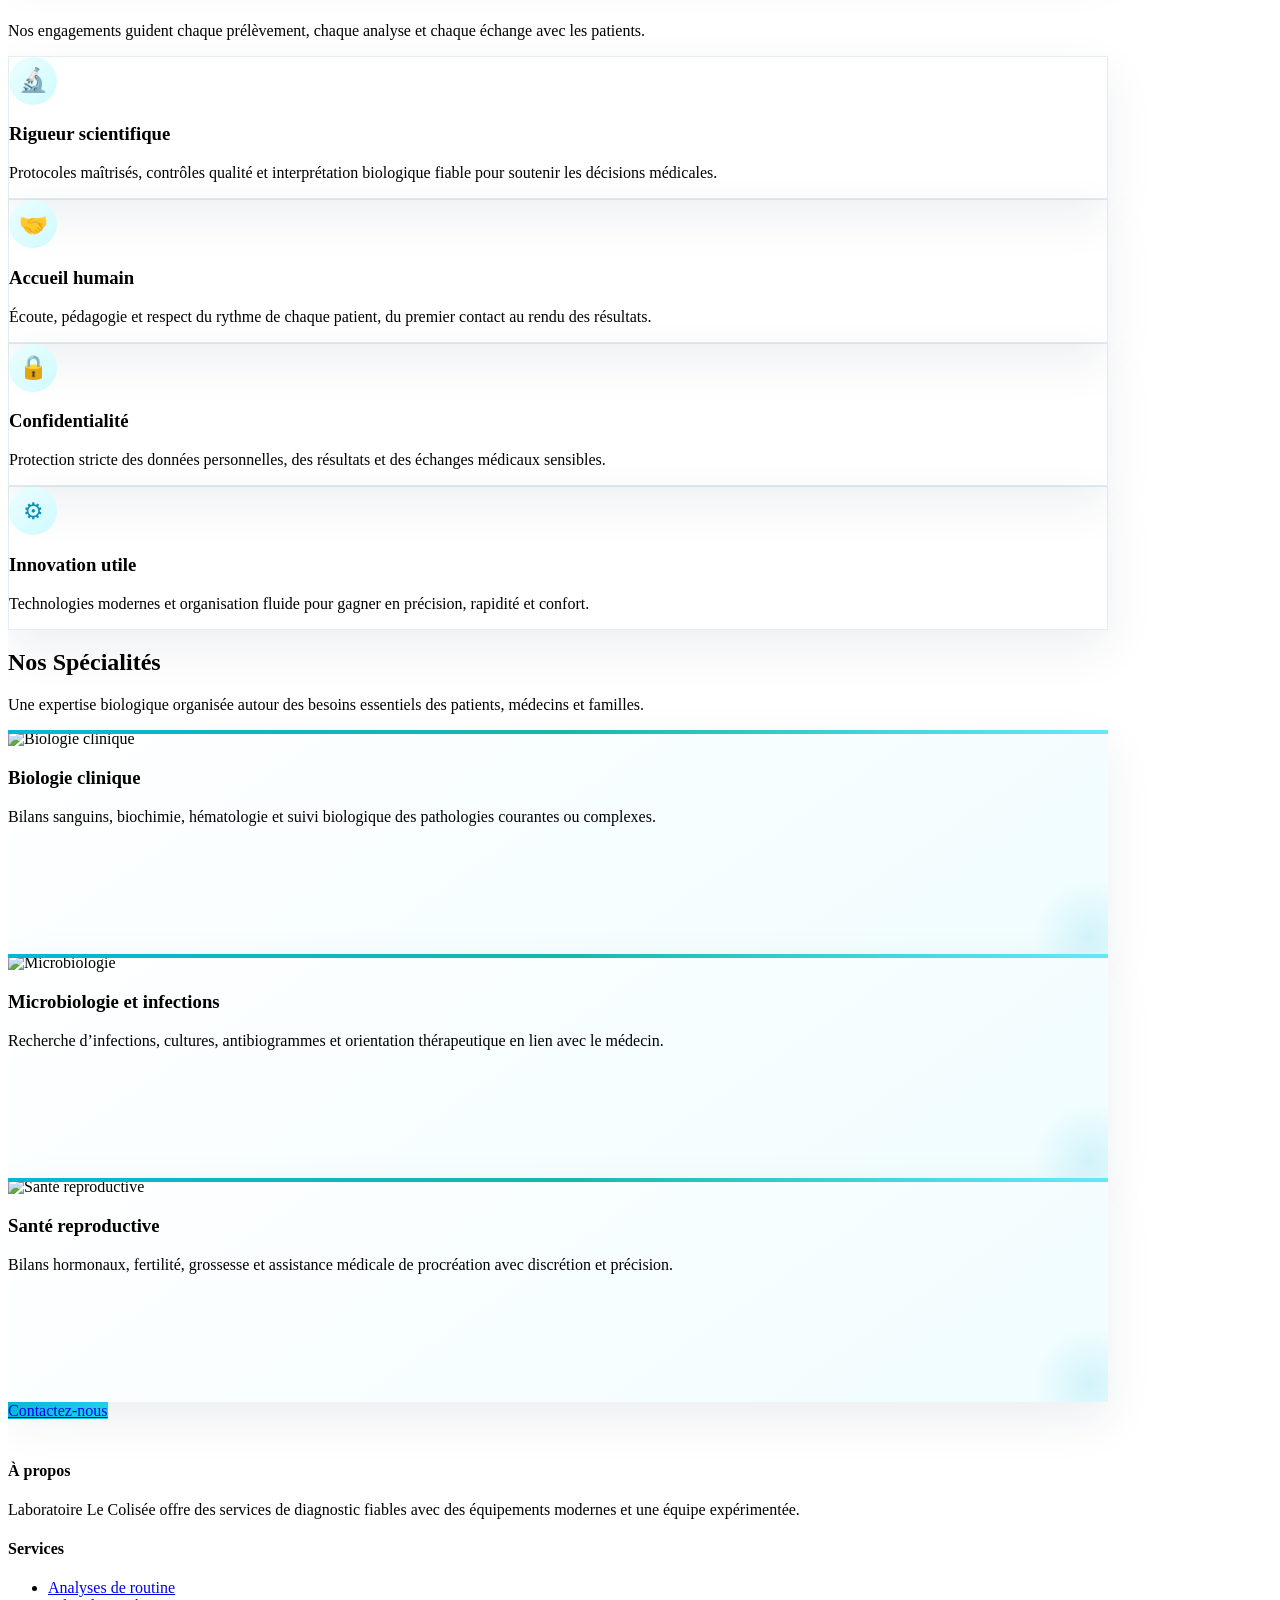
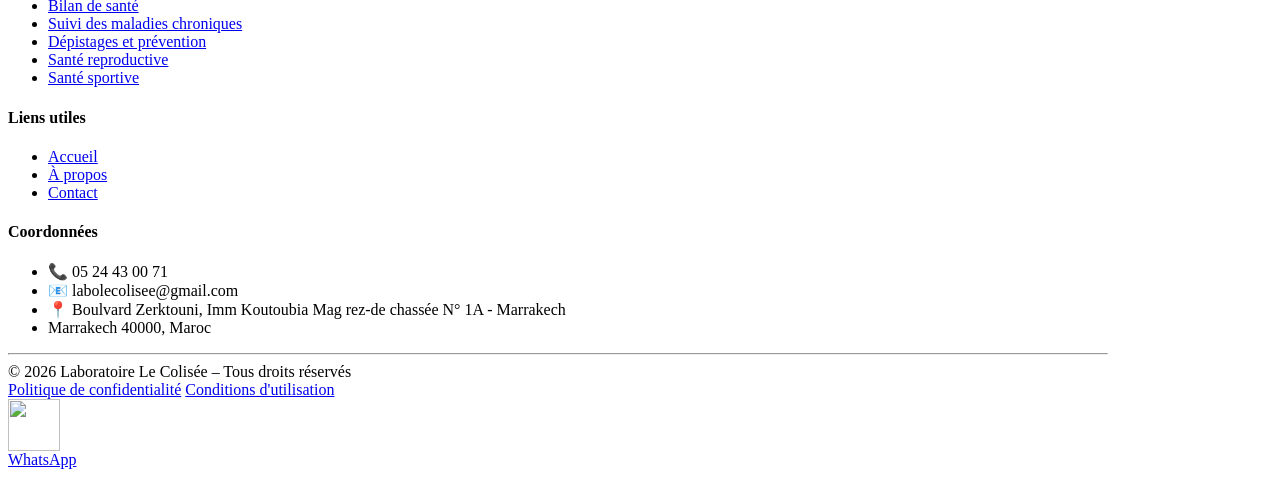
==== commit 1ace0ba8: "changes on dev 18-05-2026" ====
--- a/about.html
+++ b/about.html
@@ -23,7 +23,9 @@
 <header class="site-header inner-header">
   <div class="max-w-7xl mx-auto flex items-center justify-between site-header-inner">
     <div class="flex items-center gap-4">
-      <img src="./assets/img/logovector.png" class="site-logo h-16 sm:h-20 w-auto transition-transform hover:scale-105" alt="Laboratoire Le Colisée">
+      <a href="index.html" aria-label="Accueil">
+        <img src="./assets/img/logovector.png" class="site-logo h-16 sm:h-20 w-auto transition-transform hover:scale-105" alt="Laboratoire Le Colisée">
+      </a>
       <!-- <span class="site-title font-bold text-2xl sm:text-3xl" id="site-title">Laboratoire Le Colisée</span> -->
     </div>
     <div class="flex items-center gap-4">
@@ -104,7 +106,7 @@
 
   <div class="grid lg:grid-cols-[0.9fr_1.1fr] gap-6 sm:gap-8 items-stretch mb-12 sm:mb-16" data-aos="fade-up">
     <div class="relative overflow-hidden rounded-2xl shadow-xl min-h-[360px] bg-cyan-50">
-      <img src="https://images.unsplash.com/photo-1576086213369-97a306d36557?auto=format&fit=crop&w=900&q=85" alt="Laboratoire médical" class="absolute inset-0 w-full h-full object-cover">
+      <img src="./assets/img/1000284534.png" alt="Laboratoire Le Colisée" class="absolute inset-0 w-full h-full object-cover">
       <div class="absolute inset-x-0 bottom-0 p-5 bg-gradient-to-t from-cyan-950/85 to-transparent text-white">
         <p class="font-bold text-2xl" data-i18n="doctor_name">Dr Hind BENNANI</p>
         <p class="text-cyan-100" data-i18n="doctor_role">Médecin Biologiste</p>
@@ -219,7 +221,7 @@
         <ul class="text-sm text-gray-300 space-y-2">
           <li dir="ltr" data-i18n="footer_phone">📞 05 24 43 00 71</li>
           <li>📧 labolecolisee@gmail.com</li>
-          <li data-i18n="footer_address">📍 Boulvard Zerktouni, Imm Koutoubia Mag re-de chassée N° 1A - Marrakech</li>
+          <li data-i18n="footer_address">📍 Boulvard Zerktouni, Imm Koutoubia Mag rez-de chassée N° 1A - Marrakech</li>
           <li data-i18n="footer_city">Marrakech 40000, Maroc</li>
         </ul>
       </div>
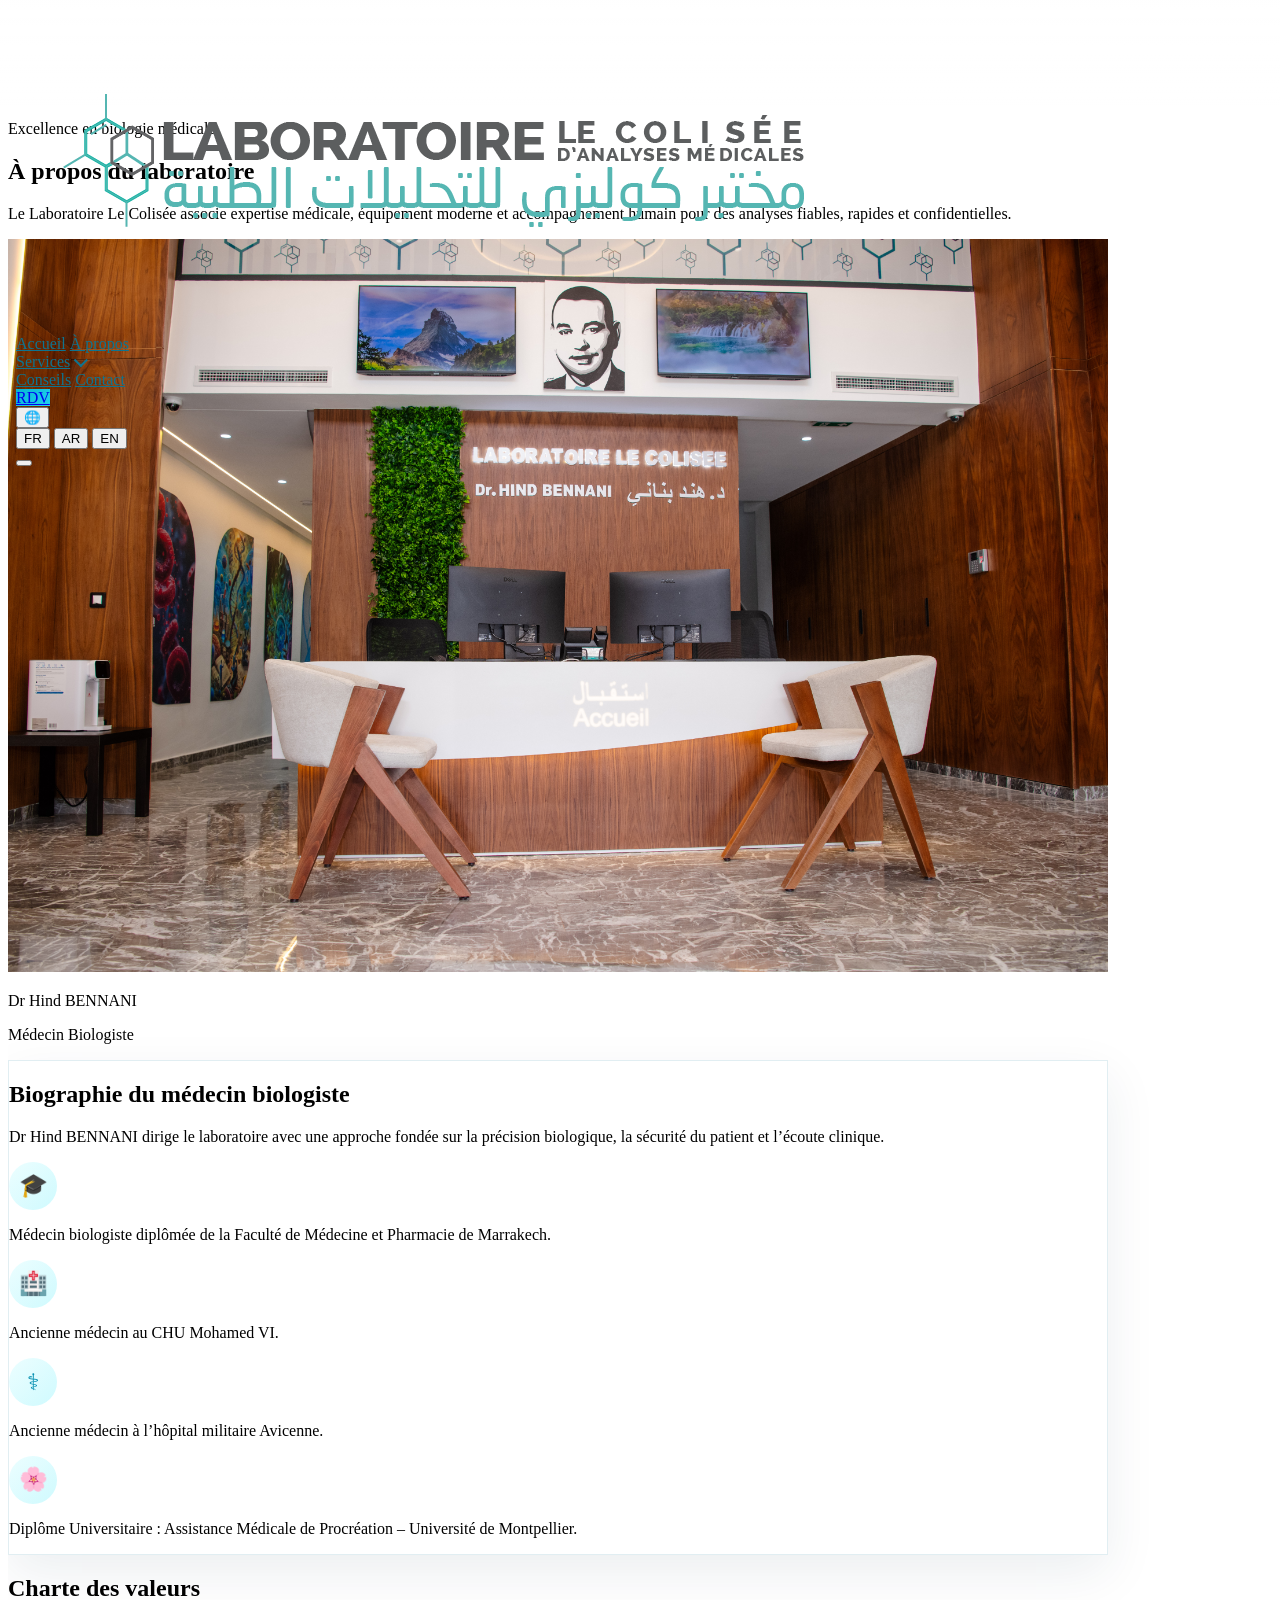
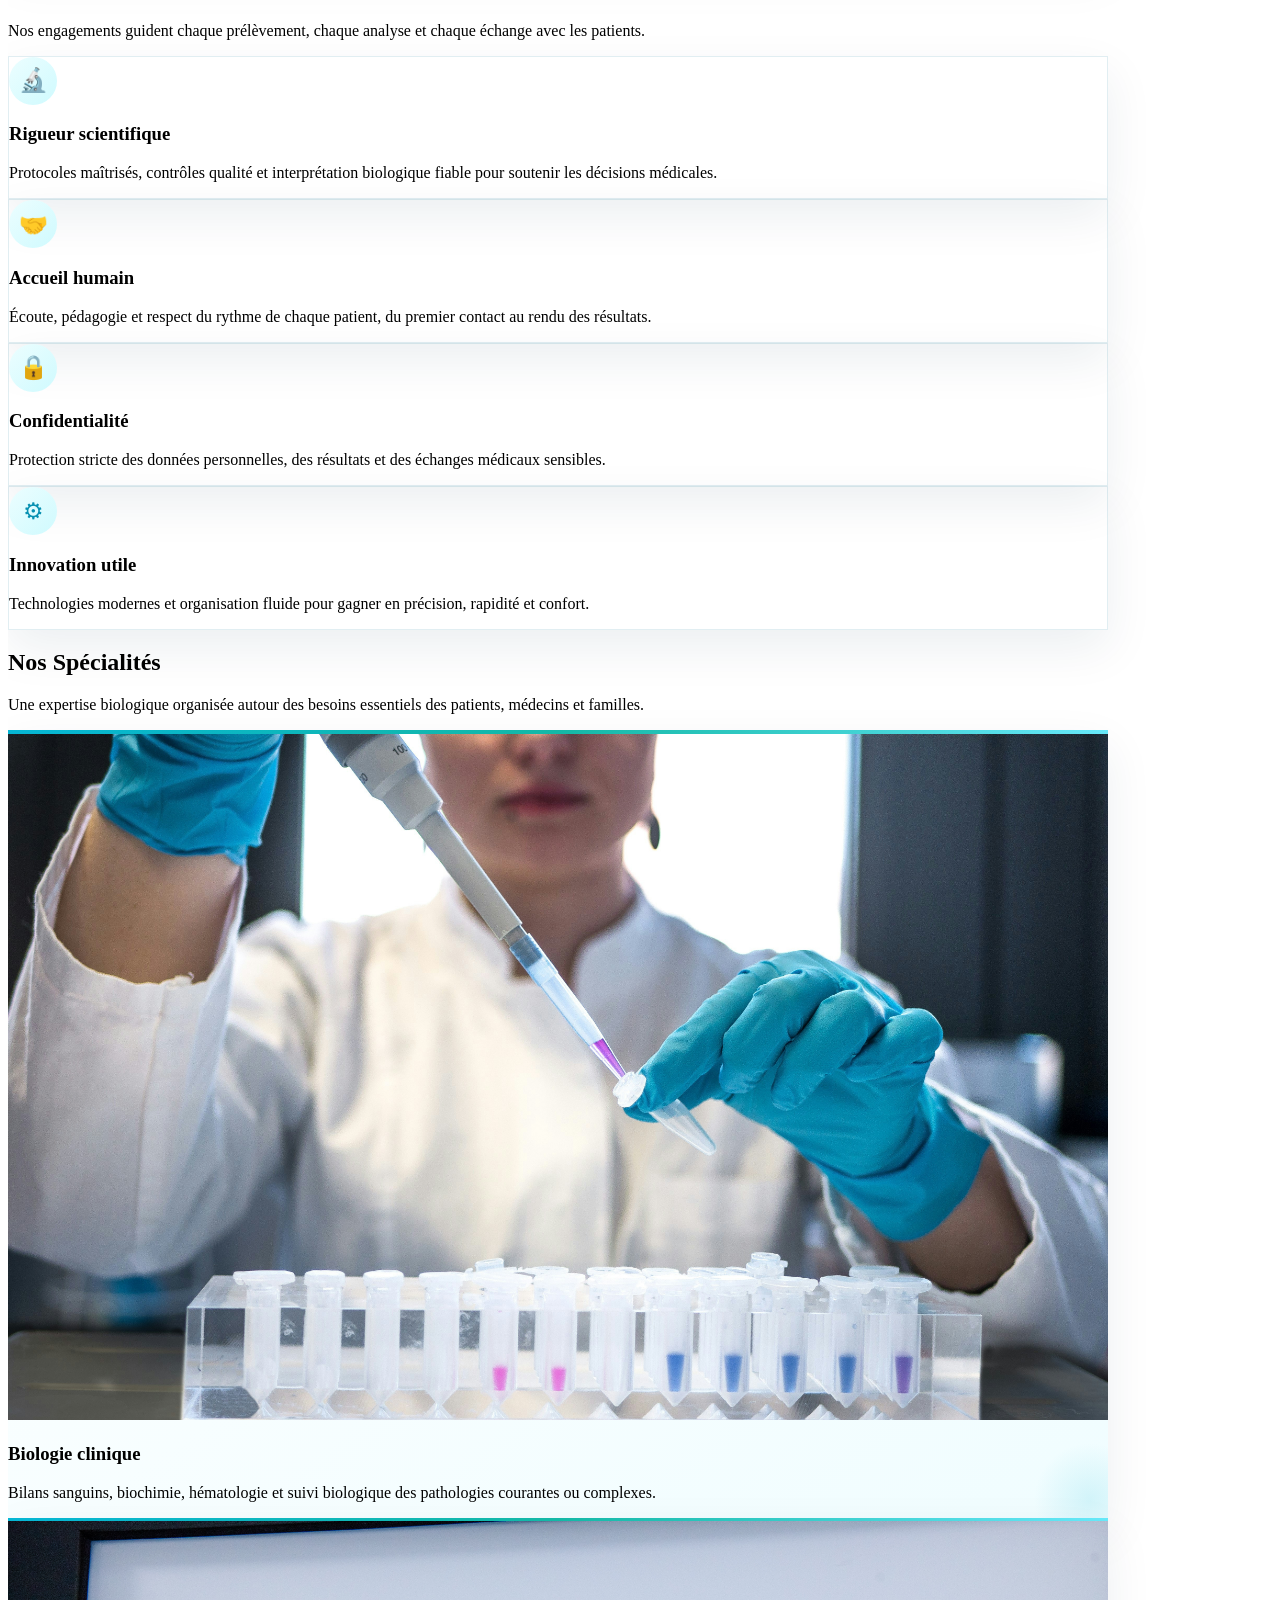
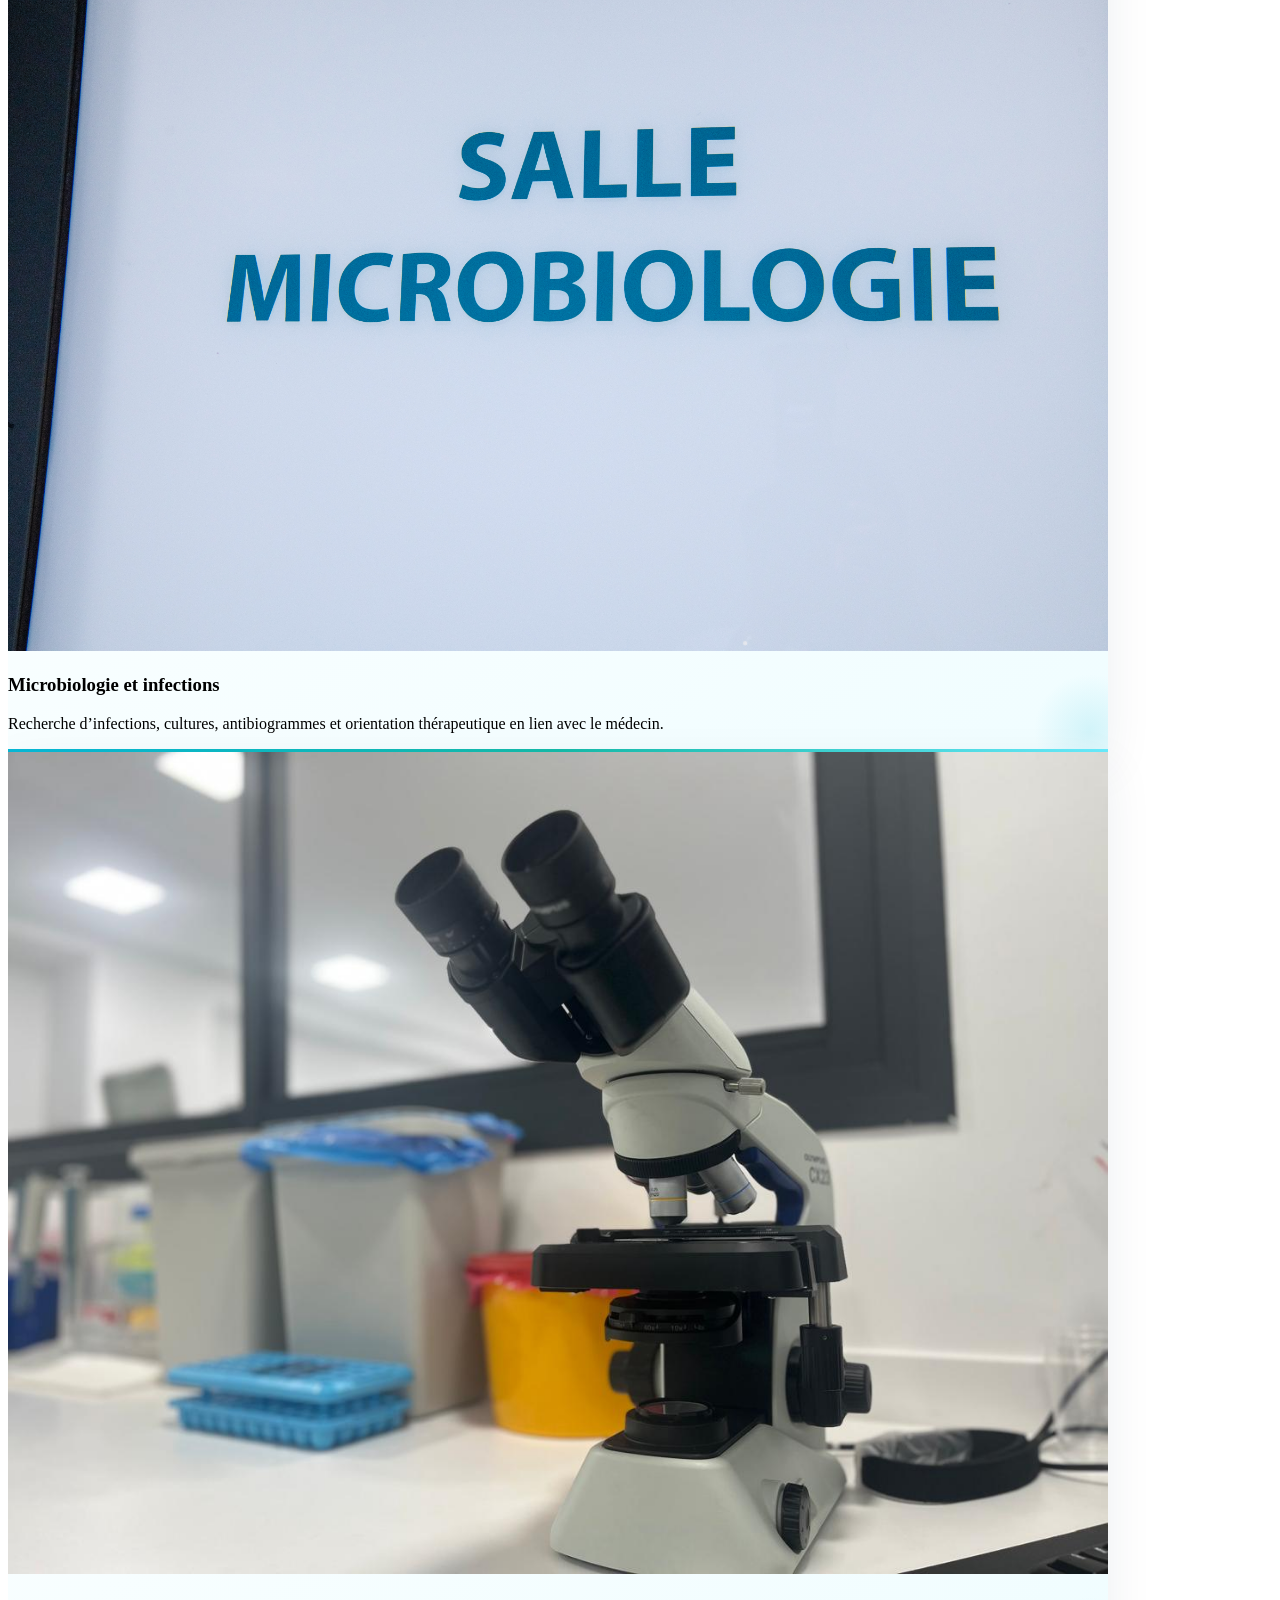
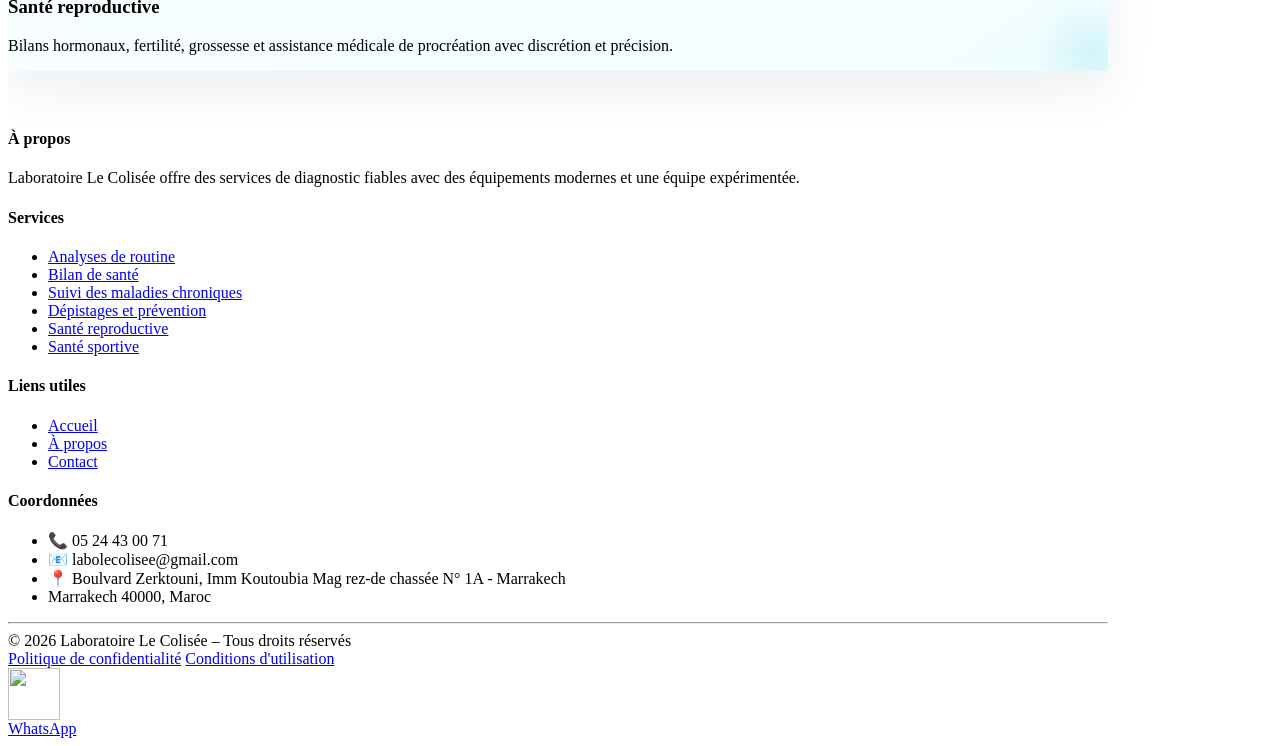
==== commit 3c5d9755: "changes 21-06-2026" ====
--- a/about.html
+++ b/about.html
@@ -1,37 +1,52 @@
-﻿
-
-<!DOCTYPE html>
-<html lang="fr">
-<head>
-  <meta charset="UTF-8" />
+﻿
+
+<!DOCTYPE html>
+<html lang="fr">
+<head>
+  <meta charset="UTF-8" />
   <title>À propos | Laboratoire Le Colisée Marrakech</title>
   <meta name="viewport" content="width=device-width, initial-scale=1.0" />
-  <meta name="robots" content="noindex, nofollow" />
+  <meta name="description" content="Découvrez le Laboratoire Le Colisée à Marrakech, dirigé par Dr Hind Bennani : expertise en biologie médicale, technologie avancée et confidentialité." />
+  <meta name="robots" content="index, follow, max-image-preview:large, max-snippet:-1, max-video-preview:-1" />
+  <meta name="author" content="Laboratoire Le Colisée" />
+  <link id="canonical-url" rel="canonical" href="https://www.labolecolisee.com/about.html" />
+  <link rel="alternate" hreflang="fr" href="https://www.labolecolisee.com/about.html" />
+  <link rel="alternate" hreflang="en" href="https://www.labolecolisee.com/about.html?lang=en" />
+  <link rel="alternate" hreflang="ar" href="https://www.labolecolisee.com/about.html?lang=ar" />
+  <link rel="alternate" hreflang="x-default" href="https://www.labolecolisee.com/about.html" />
+  <meta property="og:type" content="website" />
+  <meta property="og:site_name" content="Laboratoire Le Colisée" />
+  <meta property="og:locale" content="fr_MA" />
+  <meta property="og:title" content="À propos | Laboratoire Le Colisée Marrakech" />
+  <meta property="og:description" content="Expertise en biologie médicale, technologie avancée et accompagnement personnalisé à Marrakech." />
+  <meta property="og:url" content="https://www.labolecolisee.com/about.html" />
+  <meta property="og:image" content="https://www.labolecolisee.com/assets/img/laboimg/aproposlabo.png" />
+  <meta name="twitter:card" content="summary_large_image" />
   <link rel="icon" href="./assets/img/logovector.png" type="image/png" />
-  <script src="https://cdn.tailwindcss.com"></script>
+  <script src="https://cdn.tailwindcss.com"></script>
   <link href="https://unpkg.com/aos@2.3.1/dist/aos.css" rel="stylesheet">
   <script src="https://unpkg.com/aos@2.3.1/dist/aos.js"></script>
   <link rel="stylesheet" href="./assets/css/main.css">
   <noscript><style>.content-hidden{overflow:auto}body.content-hidden>:not(#intro-overlay):not(#logo-overlay){opacity:1;pointer-events:auto;user-select:auto}#intro-overlay,#logo-overlay{display:none!important}</style></noscript>
 </head>
-<body class="bg-gradient-to-br from-cyan-50 to-white text-gray-800 content-hidden">
-
-<!-- LOGO ANIMATION OVERLAY -->
-<div id="logo-overlay" aria-hidden="true"></div>
-
-<!-- HEADER -->
-<header class="site-header inner-header">
-  <div class="max-w-7xl mx-auto flex items-center justify-between site-header-inner">
-    <div class="flex items-center gap-4">
+<body class="bg-gradient-to-br from-cyan-50 to-white text-gray-800 content-hidden">
+
+<!-- LOGO ANIMATION OVERLAY -->
+<div id="logo-overlay" aria-hidden="true"></div>
+
+<!-- HEADER -->
+<header class="site-header inner-header">
+  <div class="max-w-7xl mx-auto flex items-center justify-between site-header-inner">
+    <div class="flex items-center gap-4">
       <a href="index.html" aria-label="Accueil">
         <img src="./assets/img/logovector.png" class="site-logo h-16 sm:h-20 w-auto transition-transform hover:scale-105" alt="Laboratoire Le Colisée">
       </a>
-      <!-- <span class="site-title font-bold text-2xl sm:text-3xl" id="site-title">Laboratoire Le Colisée</span> -->
-    </div>
-    <div class="flex items-center gap-4">
-      <nav class="hidden md:flex gap-6 font-medium" id="main-nav">
-        <a href="index.html" class="nav-link" data-i18n="nav_accueil">Accueil</a>
-        <a href="about.html" class="nav-link" data-i18n="nav_apropos">À propos</a>
+      <!-- <span class="site-title font-bold text-2xl sm:text-3xl" id="site-title">Laboratoire Le Colisée</span> -->
+    </div>
+    <div class="flex items-center gap-4">
+      <nav class="hidden md:flex gap-6 font-medium" id="main-nav">
+        <a href="index.html" class="nav-link" data-i18n="nav_accueil">Accueil</a>
+        <a href="about.html" class="nav-link" data-i18n="nav_apropos">À propos</a>
                 <div class="service-dropdown">
           <a href="services.html" class="nav-link service-dropdown-trigger"><span data-i18n="nav_services">Services</span><span class="service-dropdown-arrow" aria-hidden="true"></span></a>
           <div class="service-dropdown-menu">
@@ -42,37 +57,37 @@
             <a href="services.html#sante-reproductive" data-i18n="service_reproductive_title">Santé reproductive</a>
             <a href="services.html#sante-sportive" data-i18n="service_sport_title">Santé sportive</a>
           </div>
-        </div>
+        </div>
         <!-- <a href="tarifs.html" class="nav-link" data-i18n="nav_tarifs">Tarifs</a> -->
-        <a href="conseils.html" class="nav-link" data-i18n="nav_conseils">Conseils</a>
-        <a href="contact.html" class="nav-link" data-i18n="nav_contact">Contact</a>
-      </nav>
-      <a href="rdv.html" class="hidden md:inline-flex btn-primary text-white px-4 py-2 rounded-full shadow-lg" data-i18n="nav_rdv">RDV</a>
-      <div class="relative hidden md:block">
-        <button id="lang-toggle" class="flex items-center justify-center w-11 h-11 rounded-full bg-cyan-600 text-white hover:bg-cyan-700 transition shadow-lg" title="Changer de langue" data-i18n-title="nav_language_title">
-          <span class="text-lg">🌐</span>
-        </button>
-        <div id="lang-menu" class="hidden absolute right-0 mt-2 w-40 rounded-xl bg-white shadow-xl ring-1 ring-black ring-opacity-5">
-          <button id="lang-fr" class="w-full text-left px-4 py-3 hover:bg-cyan-50 transition">FR</button>
-          <button id="lang-ar" class="w-full text-left px-4 py-3 hover:bg-cyan-50 transition border-t">AR</button>
-          <button id="lang-en" class="w-full text-left px-4 py-3 hover:bg-cyan-50 transition border-t">EN</button>
-        </div>
-      </div>
-      <button id="burger" class="md:hidden flex flex-col gap-1 ml-2" aria-label="Menu mobile">
-        <span class="w-7 h-1 bg-white rounded transition-all shadow"></span>
-        <span class="w-7 h-1 bg-white rounded transition-all shadow"></span>
-        <span class="w-7 h-1 bg-white rounded transition-all shadow"></span>
-      </button>
-    </div>
-  </div>
-  <nav id="mobile-nav" class="fixed top-0 left-0 bottom-0 w-72 max-w-full bg-white/95 backdrop-blur-lg z-50 flex-col justify-start gap-6 font-medium text-xl hidden transition-all overflow-y-auto">
-    <div class="flex items-center justify-between px-6 py-4 border-b border-gray-200">
-      <span class="font-bold text-cyan-700 text-lg">Menu</span>
-      <button id="close-mobile-nav" class="text-cyan-700 text-3xl" aria-label="Fermer le menu" data-i18n-aria-label="close_menu_label">✕</button>
-    </div>
-    <a href="index.html" class="px-6 py-3 hover:bg-cyan-50 transition" data-i18n="nav_accueil">Accueil</a>
-    <a href="about.html" class="px-6 py-3 hover:bg-cyan-50 transition" data-i18n="nav_apropos">À propos</a>
-    <button type="button" class="mobile-dropdown-toggle" aria-expanded="false"><span data-i18n="nav_services">Services</span><span class="mobile-dropdown-arrow" aria-hidden="true"></span></button>
+        <a href="conseils.html" class="nav-link" data-i18n="nav_conseils">Conseils</a>
+        <a href="contact.html" class="nav-link" data-i18n="nav_contact">Contact</a>
+      </nav>
+      <a href="rdv.html" class="hidden md:inline-flex btn-primary text-white px-4 py-2 rounded-full shadow-lg" data-i18n="nav_rdv">RDV</a>
+      <div class="relative hidden md:block">
+        <button id="lang-toggle" class="flex items-center justify-center w-11 h-11 rounded-full bg-cyan-600 text-white hover:bg-cyan-700 transition shadow-lg" title="Changer de langue" data-i18n-title="nav_language_title">
+          <span class="text-lg">🌐</span>
+        </button>
+        <div id="lang-menu" class="hidden absolute right-0 mt-2 w-40 rounded-xl bg-white shadow-xl ring-1 ring-black ring-opacity-5">
+          <button id="lang-fr" class="w-full text-left px-4 py-3 hover:bg-cyan-50 transition">FR</button>
+          <button id="lang-ar" class="w-full text-left px-4 py-3 hover:bg-cyan-50 transition border-t">AR</button>
+          <button id="lang-en" class="w-full text-left px-4 py-3 hover:bg-cyan-50 transition border-t">EN</button>
+        </div>
+      </div>
+      <button id="burger" class="md:hidden flex flex-col gap-1 ml-2" aria-label="Menu mobile">
+        <span class="w-7 h-1 bg-white rounded transition-all shadow"></span>
+        <span class="w-7 h-1 bg-white rounded transition-all shadow"></span>
+        <span class="w-7 h-1 bg-white rounded transition-all shadow"></span>
+      </button>
+    </div>
+  </div>
+  <nav id="mobile-nav" class="fixed top-0 left-0 bottom-0 w-72 max-w-full bg-white/95 backdrop-blur-lg z-50 flex-col justify-start gap-6 font-medium text-xl hidden transition-all overflow-y-auto">
+    <div class="flex items-center justify-between px-6 py-4 border-b border-gray-200">
+      <span class="font-bold text-cyan-700 text-lg">Menu</span>
+      <button id="close-mobile-nav" class="text-cyan-700 text-3xl" aria-label="Fermer le menu" data-i18n-aria-label="close_menu_label">✕</button>
+    </div>
+    <a href="index.html" class="px-6 py-3 hover:bg-cyan-50 transition" data-i18n="nav_accueil">Accueil</a>
+    <a href="about.html" class="px-6 py-3 hover:bg-cyan-50 transition" data-i18n="nav_apropos">À propos</a>
+    <button type="button" class="mobile-dropdown-toggle" aria-expanded="false"><span data-i18n="nav_services">Services</span><span class="mobile-dropdown-arrow" aria-hidden="true"></span></button>
     <div class="mobile-dropdown-panel hidden">
       <a href="services.html#analyses-routine" class="px-3 py-2 hover:bg-cyan-50 transition" data-i18n="service_routine_title">Analyses de routine</a>
       <a href="services.html#bilan-sante" class="px-3 py-2 hover:bg-cyan-50 transition" data-i18n="service_bilan_title">Bilan de santé</a>
@@ -80,23 +95,23 @@
       <a href="services.html#depistage-prevention" class="px-3 py-2 hover:bg-cyan-50 transition" data-i18n="service_prevention_title">Dépistages et prévention</a>
       <a href="services.html#sante-reproductive" class="px-3 py-2 hover:bg-cyan-50 transition" data-i18n="service_reproductive_title">Santé reproductive</a>
       <a href="services.html#sante-sportive" class="px-3 py-2 hover:bg-cyan-50 transition" data-i18n="service_sport_title">Santé sportive</a>
-    
-    </div>
+    
+    </div>
     <!-- <a href="tarifs.html" class="px-6 py-3 hover:bg-cyan-50 transition" data-i18n="nav_tarifs">Tarifs</a> -->
-    <a href="conseils.html" class="px-6 py-3 hover:bg-cyan-50 transition" data-i18n="nav_conseils">Conseils</a>
-    <a href="contact.html" class="px-6 py-3 hover:bg-cyan-50 transition" data-i18n="nav_contact">Contact</a>
-    <a href="rdv.html" class="bg-cyan-600 text-white px-6 py-3 rounded-full mx-6 text-center hover:bg-cyan-700 transition" data-i18n="nav_rdv">RDV</a>
-    <div class="mobile-language-group">
-      <button type="button" class="mobile-dropdown-toggle" aria-expanded="false"><span data-i18n="nav_language">Langue</span><span class="mobile-dropdown-arrow" aria-hidden="true"></span></button>
-      <div class="mobile-dropdown-panel mobile-language-panel hidden">
-        <button id="lang-fr-mobile" type="button">FR</button>
-        <button id="lang-ar-mobile" type="button">AR</button>
-        <button id="lang-en-mobile" type="button">EN</button>
-      </div>
-    </div>
-  </nav>
-</header>
-
+    <a href="conseils.html" class="px-6 py-3 hover:bg-cyan-50 transition" data-i18n="nav_conseils">Conseils</a>
+    <a href="contact.html" class="px-6 py-3 hover:bg-cyan-50 transition" data-i18n="nav_contact">Contact</a>
+    <a href="rdv.html" class="bg-cyan-600 text-white px-6 py-3 rounded-full mx-6 text-center hover:bg-cyan-700 transition" data-i18n="nav_rdv">RDV</a>
+    <div class="mobile-language-group">
+      <button type="button" class="mobile-dropdown-toggle" aria-expanded="false"><span data-i18n="nav_language">Langue</span><span class="mobile-dropdown-arrow" aria-hidden="true"></span></button>
+      <div class="mobile-dropdown-panel mobile-language-panel hidden">
+        <button id="lang-fr-mobile" type="button">FR</button>
+        <button id="lang-ar-mobile" type="button">AR</button>
+        <button id="lang-en-mobile" type="button">EN</button>
+      </div>
+    </div>
+  </nav>
+</header>
+
 <section class="max-w-7xl mx-auto px-4 sm:px-6 py-10 sm:py-14">
   <div class="text-center mb-10 sm:mb-12" data-aos="fade-up">
     <span class="inline-flex px-4 py-2 rounded-full bg-cyan-50 text-cyan-700 text-sm font-semibold mb-4" data-i18n="about_kicker">Excellence en biologie médicale</span>
@@ -106,7 +121,7 @@
 
   <div class="grid lg:grid-cols-[0.9fr_1.1fr] gap-6 sm:gap-8 items-stretch mb-12 sm:mb-16" data-aos="fade-up">
     <div class="relative overflow-hidden rounded-2xl shadow-xl min-h-[360px] bg-cyan-50">
-      <img src="./assets/img/1000284534.png" alt="Laboratoire Le Colisée" class="absolute inset-0 w-full h-full object-cover">
+      <img src="./assets/img/laboimg/biographie.jpg" alt="Laboratoire Le Colisée" class="absolute inset-0 w-full h-full object-cover">
       <div class="absolute inset-x-0 bottom-0 p-5 bg-gradient-to-t from-cyan-950/85 to-transparent text-white">
         <p class="font-bold text-2xl" data-i18n="doctor_name">Dr Hind BENNANI</p>
         <p class="text-cyan-100" data-i18n="doctor_role">Médecin Biologiste</p>
@@ -160,21 +175,21 @@
     </div>
     <div class="grid md:grid-cols-3 gap-5 sm:gap-6">
       <article class="service-preview-card bg-white rounded-2xl overflow-hidden" data-aos="fade-up" data-aos-delay="80">
-        <img src="https://images.unsplash.com/photo-1579154204601-01588f351e67?auto=format&fit=crop&w=900&q=80" alt="Biologie clinique" class="w-full h-44 object-cover">
+        <img src="./assets/img/clinicalbiology.jpg" alt="Biologie clinique" class="w-full h-44 object-cover">
         <div class="p-5 sm:p-6">
           <h3 class="text-xl font-bold text-cyan-700 mb-2" data-i18n="specialty_clinical_title">Biologie clinique</h3>
           <p class="text-sm text-gray-600 leading-relaxed" data-i18n="specialty_clinical_desc">Bilans sanguins, biochimie, hématologie et suivi biologique des pathologies courantes ou complexes.</p>
         </div>
       </article>
       <article class="service-preview-card bg-white rounded-2xl overflow-hidden" data-aos="fade-up" data-aos-delay="120">
-        <img src="https://images.unsplash.com/photo-1581595219315-a187dd40c322?auto=format&fit=crop&w=900&q=80" alt="Microbiologie" class="w-full h-44 object-cover">
+        <img src="./assets/img/microbilogy.jpg" alt="Microbiologie" class="w-full h-44 object-cover">
         <div class="p-5 sm:p-6">
           <h3 class="text-xl font-bold text-cyan-700 mb-2" data-i18n="specialty_micro_title">Microbiologie et infections</h3>
           <p class="text-sm text-gray-600 leading-relaxed" data-i18n="specialty_micro_desc">Recherche d’infections, cultures, antibiogrammes et orientation thérapeutique en lien avec le médecin.</p>
         </div>
       </article>
       <article class="service-preview-card bg-white rounded-2xl overflow-hidden" data-aos="fade-up" data-aos-delay="160">
-        <img src="https://images.unsplash.com/photo-1579684385127-1ef15d508118?auto=format&fit=crop&w=900&q=80" alt="Santé reproductive" class="w-full h-44 object-cover">
+        <img src="./assets/img/laboimg/santereprodectible.jpg" alt="Santé reproductive" class="w-full h-44 object-cover">
         <div class="p-5 sm:p-6">
           <h3 class="text-xl font-bold text-cyan-700 mb-2" data-i18n="specialty_repro_title">Santé reproductive</h3>
           <p class="text-sm text-gray-600 leading-relaxed" data-i18n="specialty_repro_desc">Bilans hormonaux, fertilité, grossesse et assistance médicale de procréation avec discrétion et précision.</p>
@@ -186,80 +201,79 @@
   <div class="mt-10 sm:mt-12 flex justify-center" data-aos="fade-up" data-aos-delay="180">
     <a href="contact.html" class="btn-primary text-white px-7 py-3 rounded-full shadow-lg font-semibold" data-i18n="about_cta">Contactez-nous</a>
   </div>
-</section>
-
-<!-- FOOTER -->
-<footer class="bg-cyan-800 text-white py-12">
-  <div class="max-w-7xl mx-auto px-6">
-    <div class="grid md:grid-cols-4 gap-8 mb-8">
-      <div>
+</section>
+
+<!-- FOOTER -->
+<footer class="bg-cyan-800 text-white py-12">
+  <div class="max-w-7xl mx-auto px-6">
+    <div class="grid md:grid-cols-4 gap-8 mb-8">
+      <div>
         <h4 class="font-bold text-lg mb-4 text-cyan-300" data-i18n="footer_about_heading">À Propos</h4>
         <p class="text-sm text-gray-300" data-i18n="footer_about">Laboratoire Le Colisée offre des services de diagnostic fiables avec des équipements modernes et une équipe expérimentée.</p>
-      </div>
-      <div>
-        <h4 class="font-bold text-lg mb-4 text-cyan-300" data-i18n="footer_services">Services</h4>
-        <ul class="text-sm text-gray-300 space-y-2">
+      </div>
+      <div>
+        <h4 class="font-bold text-lg mb-4 text-cyan-300" data-i18n="footer_services">Services</h4>
+        <ul class="text-sm text-gray-300 space-y-2">
           <li><a href="services.html#analyses-routine" class="hover:text-cyan-400 transition" data-i18n="service_routine_title">Analyses de routine</a></li>
           <li><a href="services.html#bilan-sante" class="hover:text-cyan-400 transition" data-i18n="service_bilan_title">Bilan de santé</a></li>
           <li><a href="services.html#maladies-chroniques" class="hover:text-cyan-400 transition" data-i18n="service_chronic_title">Suivi des maladies chroniques</a></li>
           <li><a href="services.html#depistage-prevention" class="hover:text-cyan-400 transition" data-i18n="service_prevention_title">Dépistages et prévention</a></li>
           <li><a href="services.html#sante-reproductive" class="hover:text-cyan-400 transition" data-i18n="service_reproductive_title">Santé reproductive</a></li>
-          <li><a href="services.html#sante-sportive" class="hover:text-cyan-400 transition" data-i18n="service_sport_title">Santé sportive</a></li>
-        </ul>
-      </div>
-      <div>
-        <h4 class="font-bold text-lg mb-4 text-cyan-300" data-i18n="footer_links">Liens utiles</h4>
-        <ul class="text-sm text-gray-300 space-y-2">
-          <li><a href="index.html" class="hover:text-cyan-400 transition" data-i18n="footer_home_link">Accueil</a></li>
-          <li><a href="about.html" class="hover:text-cyan-400 transition" data-i18n="footer_about_link">À propos</a></li>
+          <li><a href="services.html#sante-sportive" class="hover:text-cyan-400 transition" data-i18n="service_sport_title">Santé sportive</a></li>
+        </ul>
+      </div>
+      <div>
+        <h4 class="font-bold text-lg mb-4 text-cyan-300" data-i18n="footer_links">Liens utiles</h4>
+        <ul class="text-sm text-gray-300 space-y-2">
+          <li><a href="index.html" class="hover:text-cyan-400 transition" data-i18n="footer_home_link">Accueil</a></li>
+          <li><a href="about.html" class="hover:text-cyan-400 transition" data-i18n="footer_about_link">À propos</a></li>
           <!-- <li><a href="tarifs.html" class="hover:text-cyan-400 transition" data-i18n="footer_tariffs">Tarifs</a></li> -->
-          <li><a href="contact.html" class="hover:text-cyan-400 transition" data-i18n="footer_contact_link">Contact</a></li>
-        </ul>
-      </div>
-      <div>
-        <h4 class="font-bold text-lg mb-4 text-cyan-300" data-i18n="footer_contact_info">Coordonnées</h4>
-        <ul class="text-sm text-gray-300 space-y-2">
+          <li><a href="contact.html" class="hover:text-cyan-400 transition" data-i18n="footer_contact_link">Contact</a></li>
+        </ul>
+      </div>
+      <div>
+        <h4 class="font-bold text-lg mb-4 text-cyan-300" data-i18n="footer_contact_info">Coordonnées</h4>
+        <ul class="text-sm text-gray-300 space-y-2">
           <li dir="ltr" data-i18n="footer_phone">📞 05 24 43 00 71</li>
           <li>📧 labolecolisee@gmail.com</li>
           <li data-i18n="footer_address">📍 Boulvard Zerktouni, Imm Koutoubia Mag rez-de chassée N° 1A - Marrakech</li>
-          <li data-i18n="footer_city">Marrakech 40000, Maroc</li>
-        </ul>
-      </div>
-    </div>
-    <hr class="border-cyan-700 my-8">
-    <div class="flex flex-col md:flex-row justify-between items-center text-sm text-gray-400">
-      <span id="footer-text">© 2026 Laboratoire Le Colisée – Tous droits réservés</span>
-      <div class="flex gap-6 mt-4 md:mt-0">
-        <a href="#" class="hover:text-cyan-400 transition" data-i18n="footer_privacy">Politique de confidentialité</a>
-        <a href="#" class="hover:text-cyan-400 transition" data-i18n="footer_terms">Conditions d’utilisation</a>
-      </div>
-    </div>
-  </div>
-</footer>
-
-
-<style>
-@media (max-width: 768px) {
-  section {
-    padding: 7.25rem 1.5rem 1.5rem !important;
-  }
+          <li data-i18n="footer_city">Marrakech 40000, Maroc</li>
+        </ul>
+      </div>
+    </div>
+    <hr class="border-cyan-700 my-8">
+    <div class="flex flex-col md:flex-row justify-between items-center text-sm text-gray-400">
+      <span id="footer-text">© 2026 Laboratoire Le Colisée – Tous droits réservés</span>
+      <div class="flex gap-6 mt-4 md:mt-0">
+        <a href="#" class="hover:text-cyan-400 transition" data-i18n="footer_privacy">Politique de confidentialité</a>
+        <a href="#" class="hover:text-cyan-400 transition" data-i18n="footer_terms">Conditions d’utilisation</a>
+      </div>
+    </div>
+  </div>
+</footer>
+
+
+<style>
+@media (max-width: 768px) {
+  section {
+    padding: 7.25rem 1.5rem 1.5rem !important;
+  }
   h1 {
     font-size: 1.5rem !important;
   }
-  .timeline {
-    padding-left: 1rem !important;
-  }
-}
-</style>
-  <script src="./assets/js/main.js"></script>
-</body>
-</html>
-
-
-
-
-
-
-
-
-
+  .timeline {
+    padding-left: 1rem !important;
+  }
+}
+</style>
+  <script src="./assets/js/main.js"></script>
+</body>
+</html>
+
+
+
+
+
+
+
+
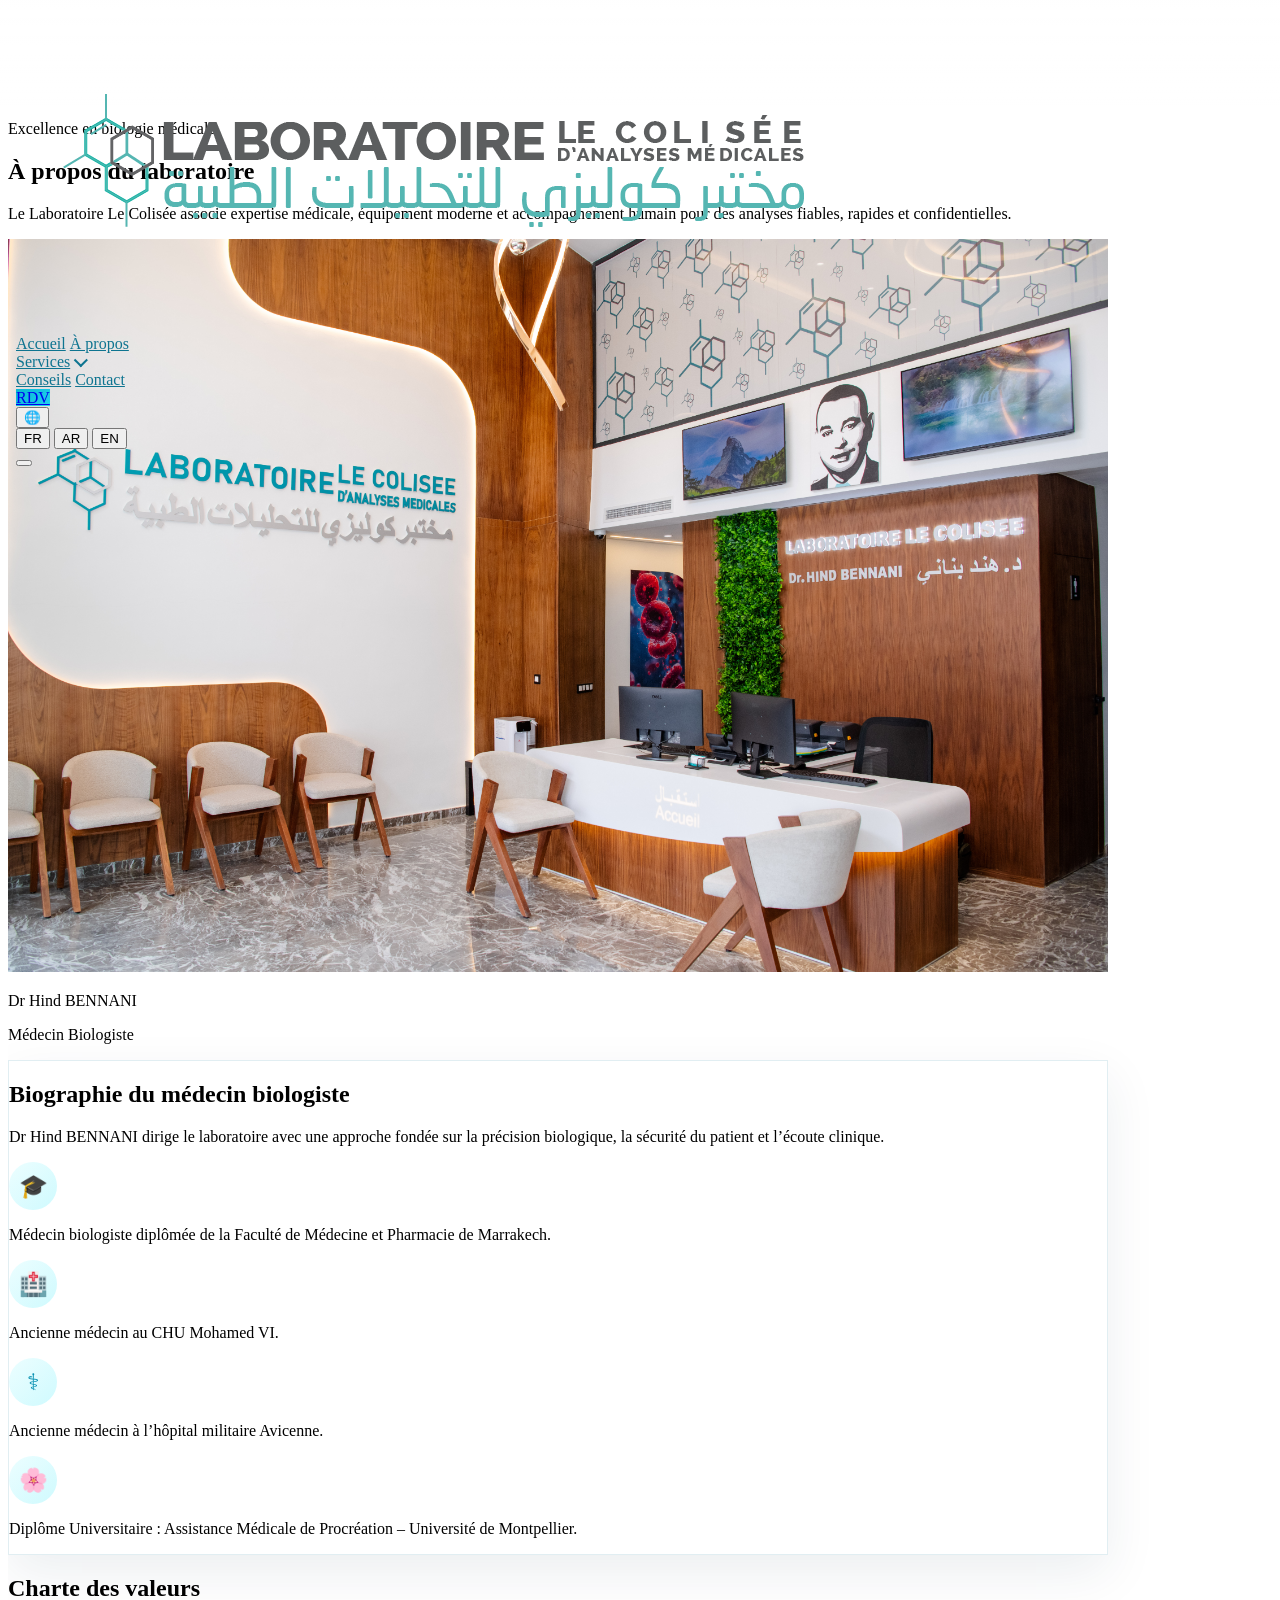
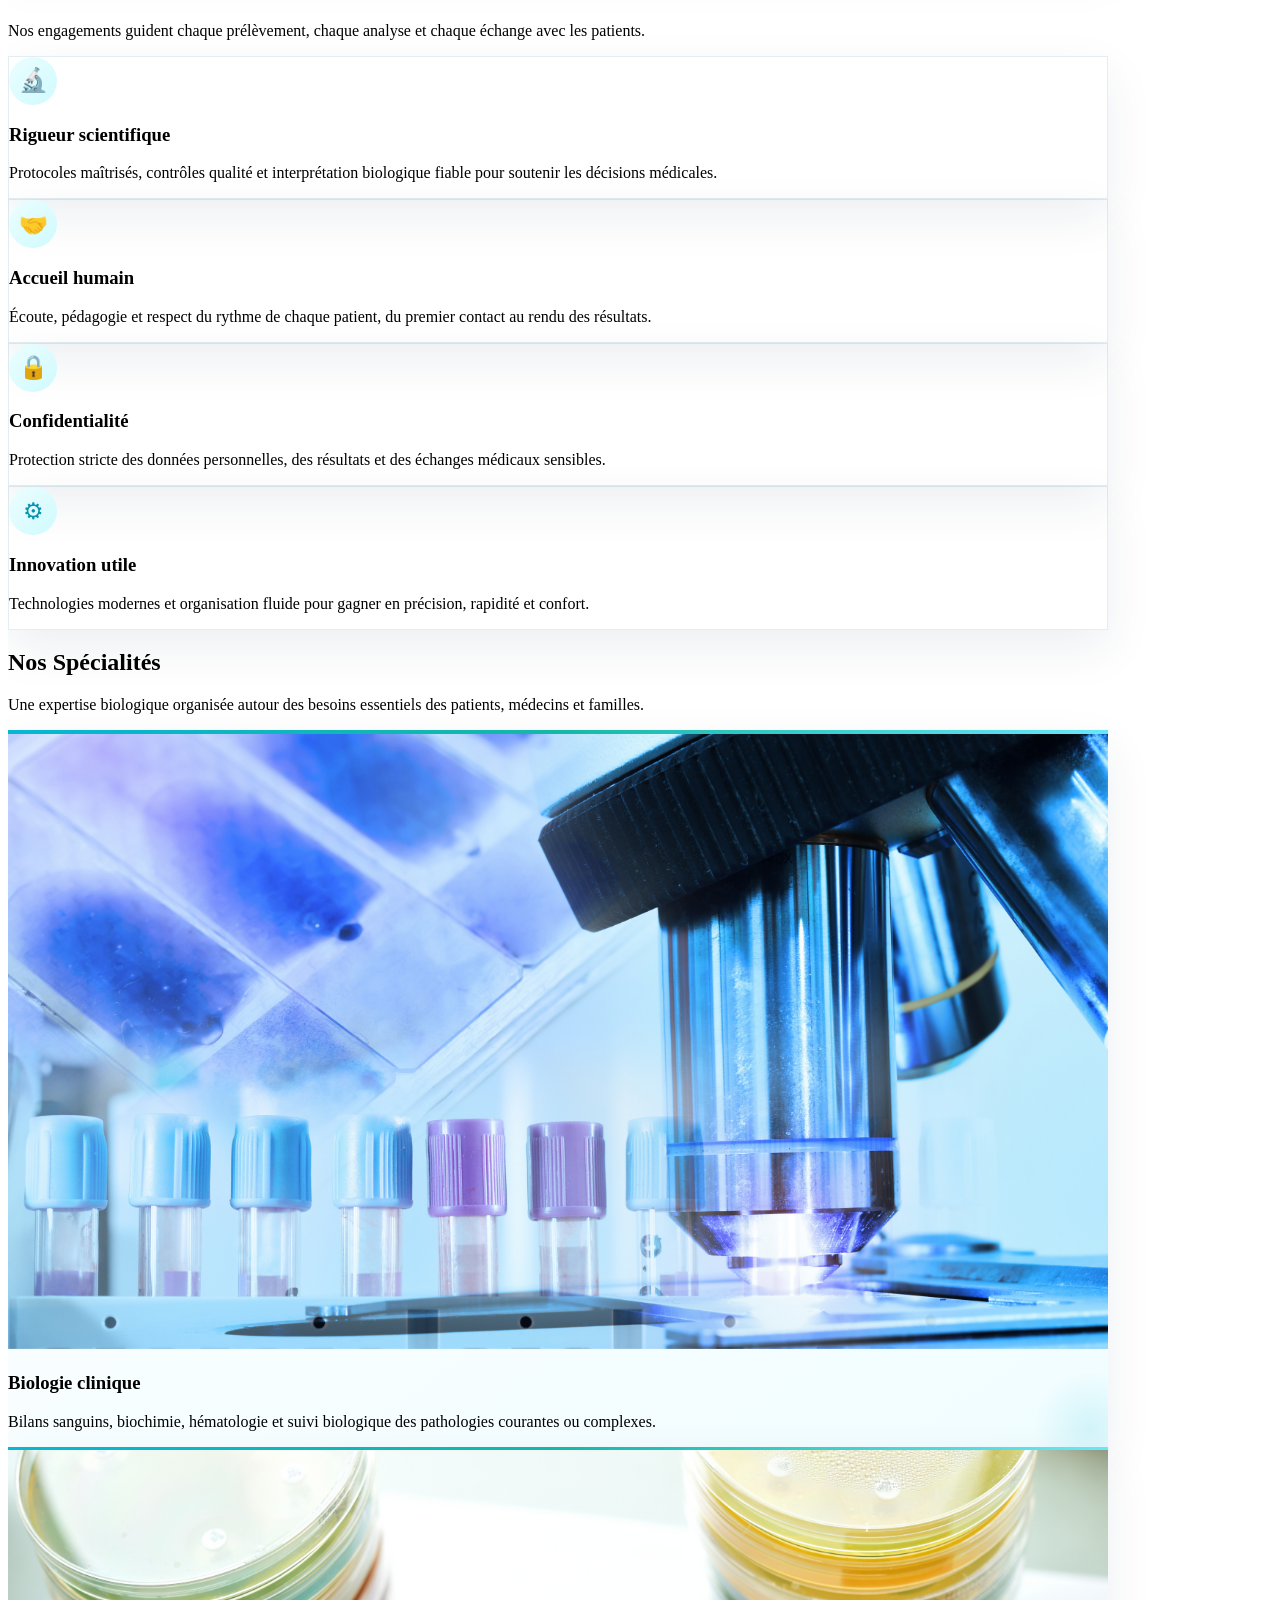
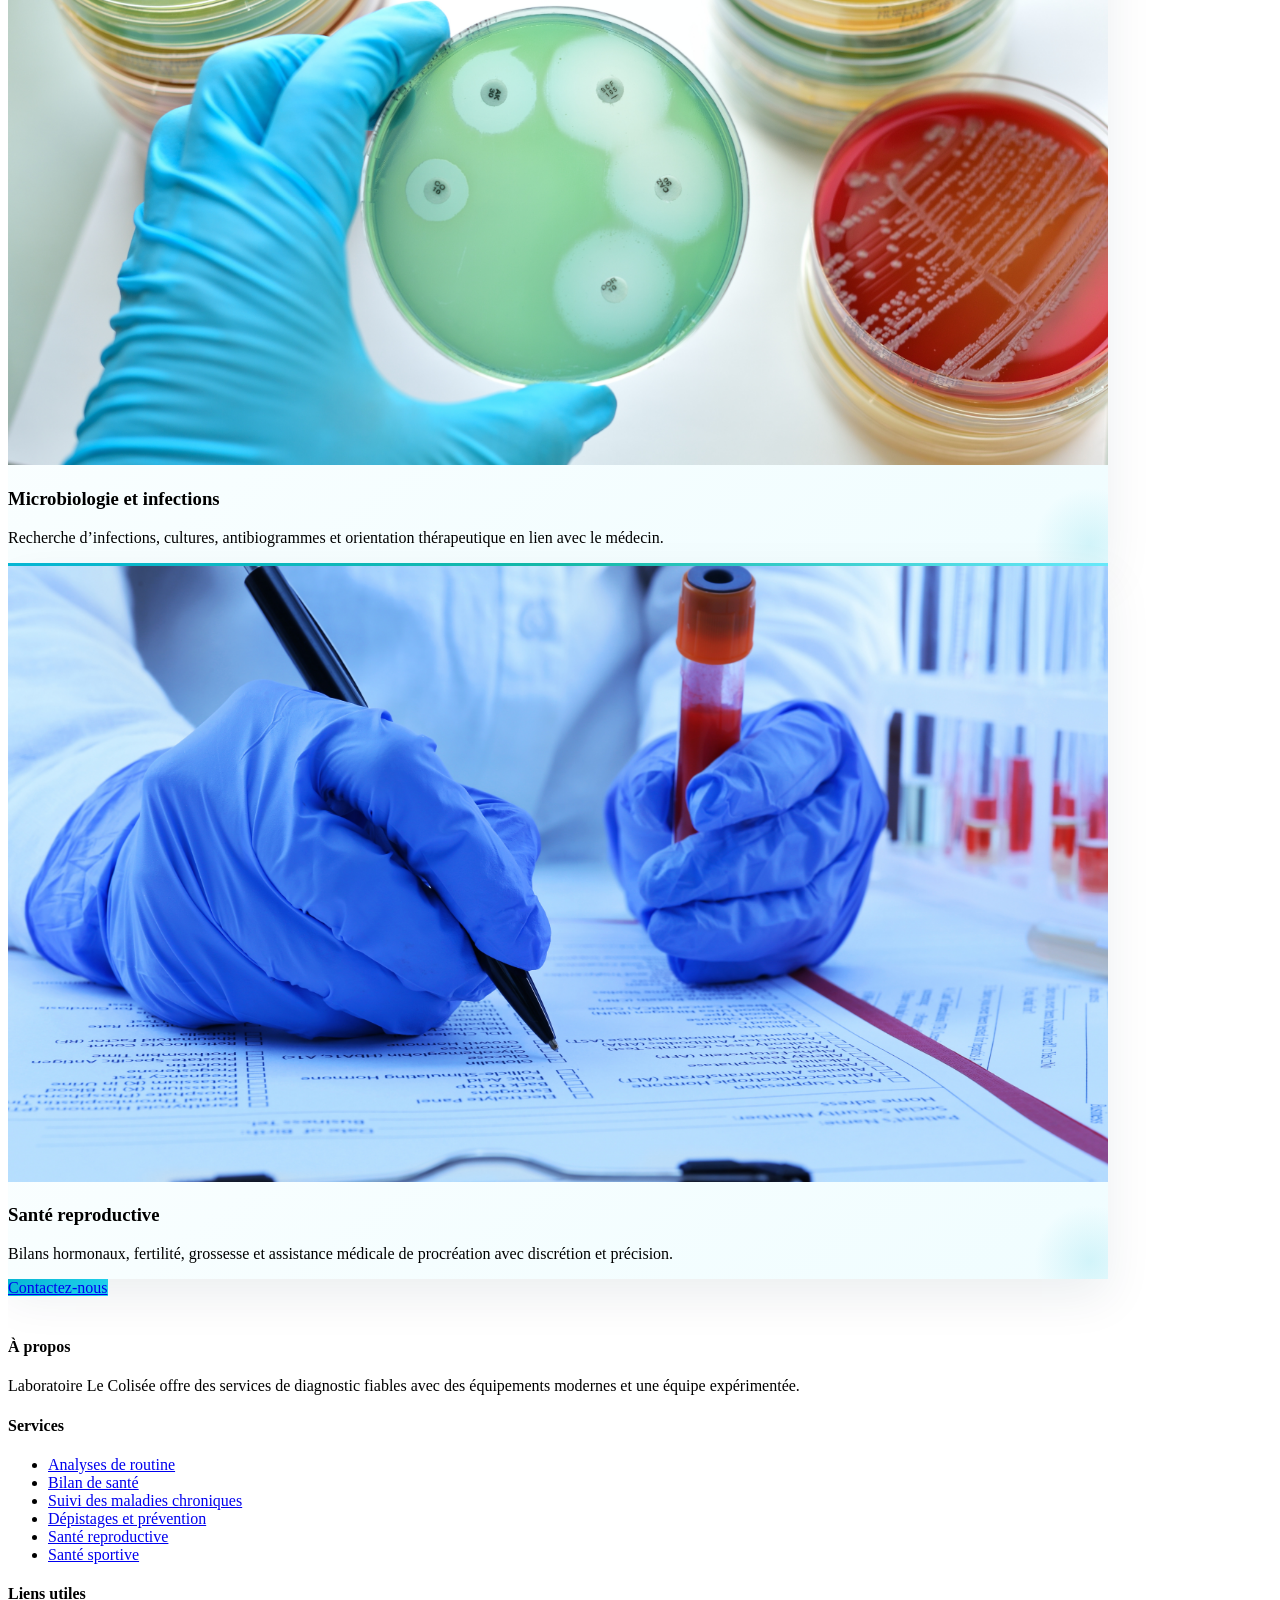
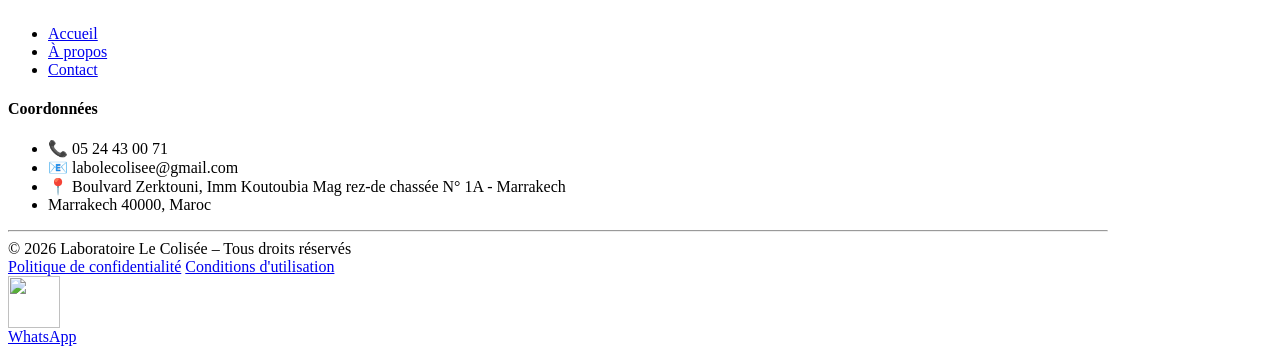
==== commit f15291a0: "modification 27-06-2026" ====
--- a/about.html
+++ b/about.html
@@ -22,7 +22,8 @@
   <meta property="og:url" content="https://www.labolecolisee.com/about.html" />
   <meta property="og:image" content="https://www.labolecolisee.com/assets/img/laboimg/aproposlabo.png" />
   <meta name="twitter:card" content="summary_large_image" />
-  <link rel="icon" href="./assets/img/logovector.png" type="image/png" />
+  <link rel="icon" href="./assets/img/favicon.jpg" type="image/jpeg" />
+  <link rel="shortcut icon" href="./assets/img/favicon.jpg" type="image/jpeg" />
   <script src="https://cdn.tailwindcss.com"></script>
   <link href="https://unpkg.com/aos@2.3.1/dist/aos.css" rel="stylesheet">
   <script src="https://unpkg.com/aos@2.3.1/dist/aos.js"></script>
@@ -175,14 +176,14 @@
     </div>
     <div class="grid md:grid-cols-3 gap-5 sm:gap-6">
       <article class="service-preview-card bg-white rounded-2xl overflow-hidden" data-aos="fade-up" data-aos-delay="80">
-        <img src="./assets/img/clinicalbiology.jpg" alt="Biologie clinique" class="w-full h-44 object-cover">
+        <img src="./assets/img/laboimg/biologieclinique.jpg" alt="Biologie clinique" class="w-full h-44 object-cover">
         <div class="p-5 sm:p-6">
           <h3 class="text-xl font-bold text-cyan-700 mb-2" data-i18n="specialty_clinical_title">Biologie clinique</h3>
           <p class="text-sm text-gray-600 leading-relaxed" data-i18n="specialty_clinical_desc">Bilans sanguins, biochimie, hématologie et suivi biologique des pathologies courantes ou complexes.</p>
         </div>
       </article>
       <article class="service-preview-card bg-white rounded-2xl overflow-hidden" data-aos="fade-up" data-aos-delay="120">
-        <img src="./assets/img/microbilogy.jpg" alt="Microbiologie" class="w-full h-44 object-cover">
+        <img src="./assets/img/laboimg/microbiology.jpg" alt="Microbiologie" class="w-full h-44 object-cover">
         <div class="p-5 sm:p-6">
           <h3 class="text-xl font-bold text-cyan-700 mb-2" data-i18n="specialty_micro_title">Microbiologie et infections</h3>
           <p class="text-sm text-gray-600 leading-relaxed" data-i18n="specialty_micro_desc">Recherche d’infections, cultures, antibiogrammes et orientation thérapeutique en lien avec le médecin.</p>
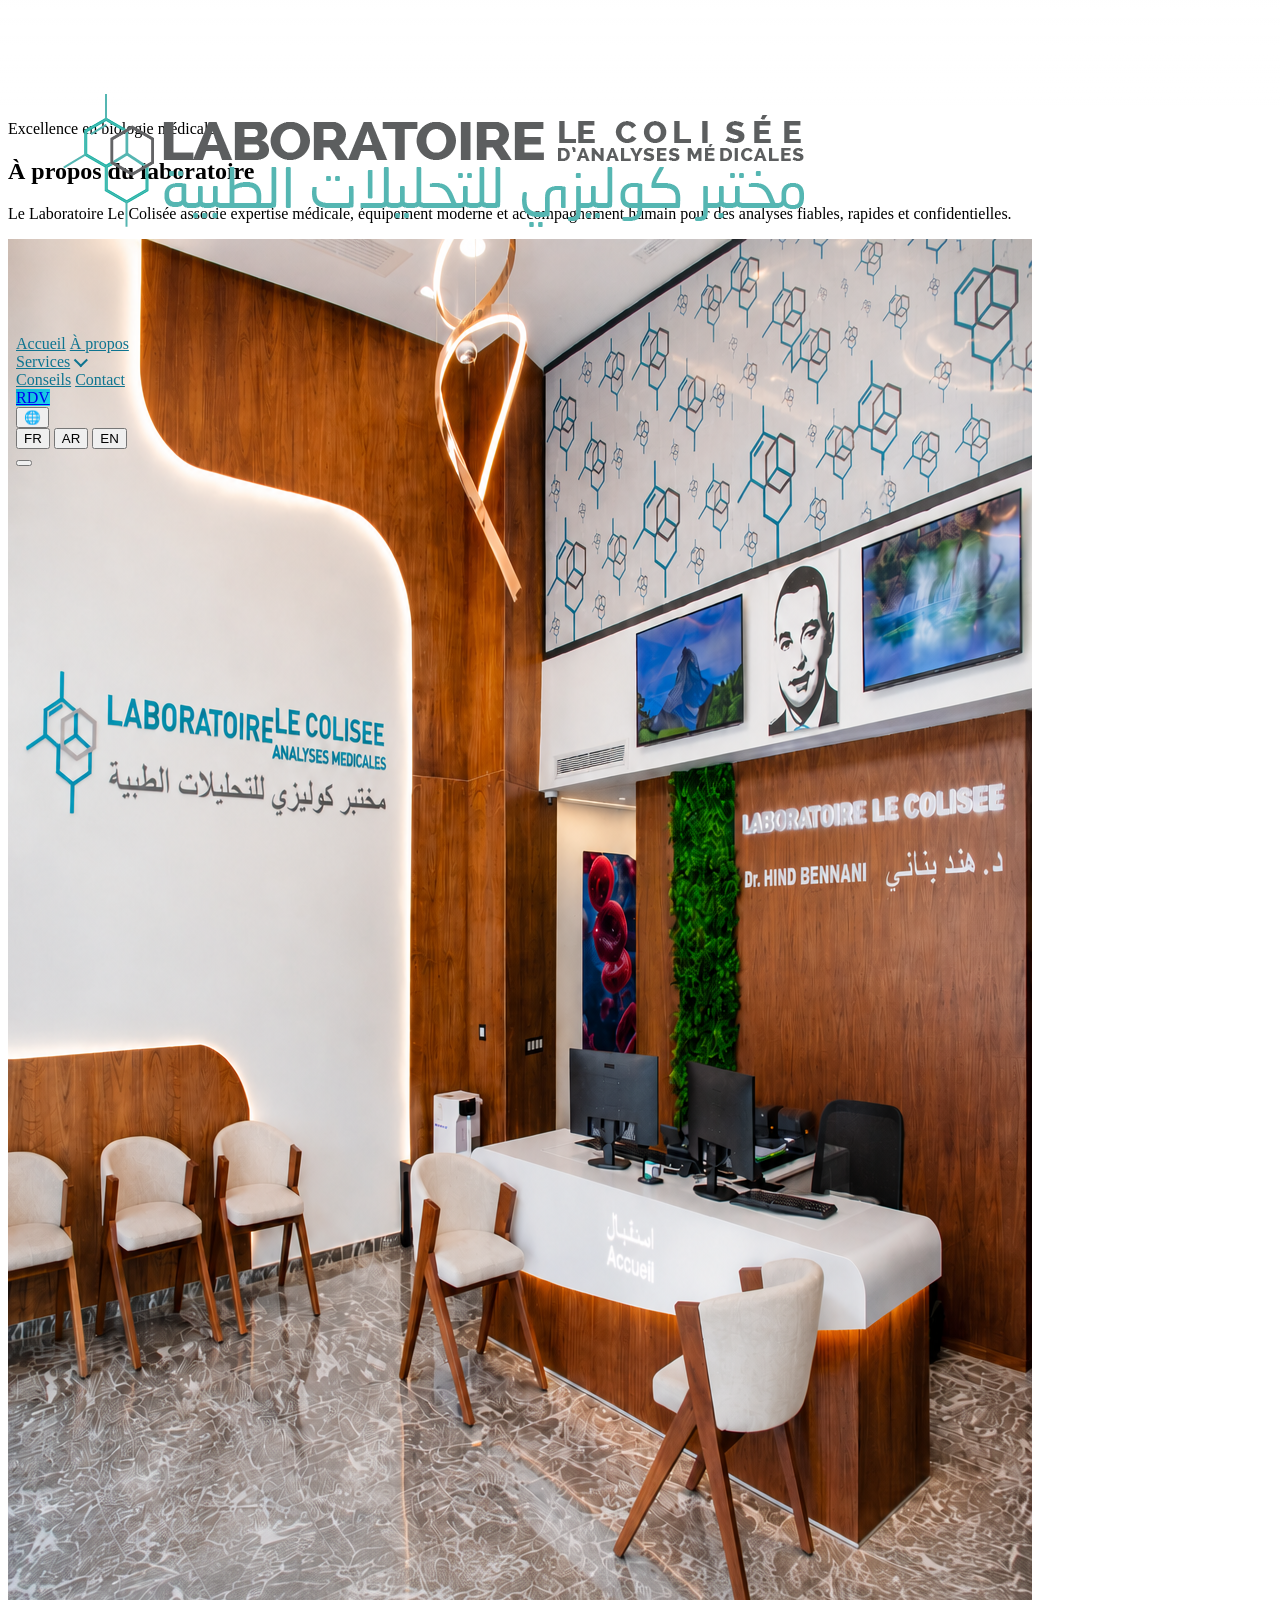
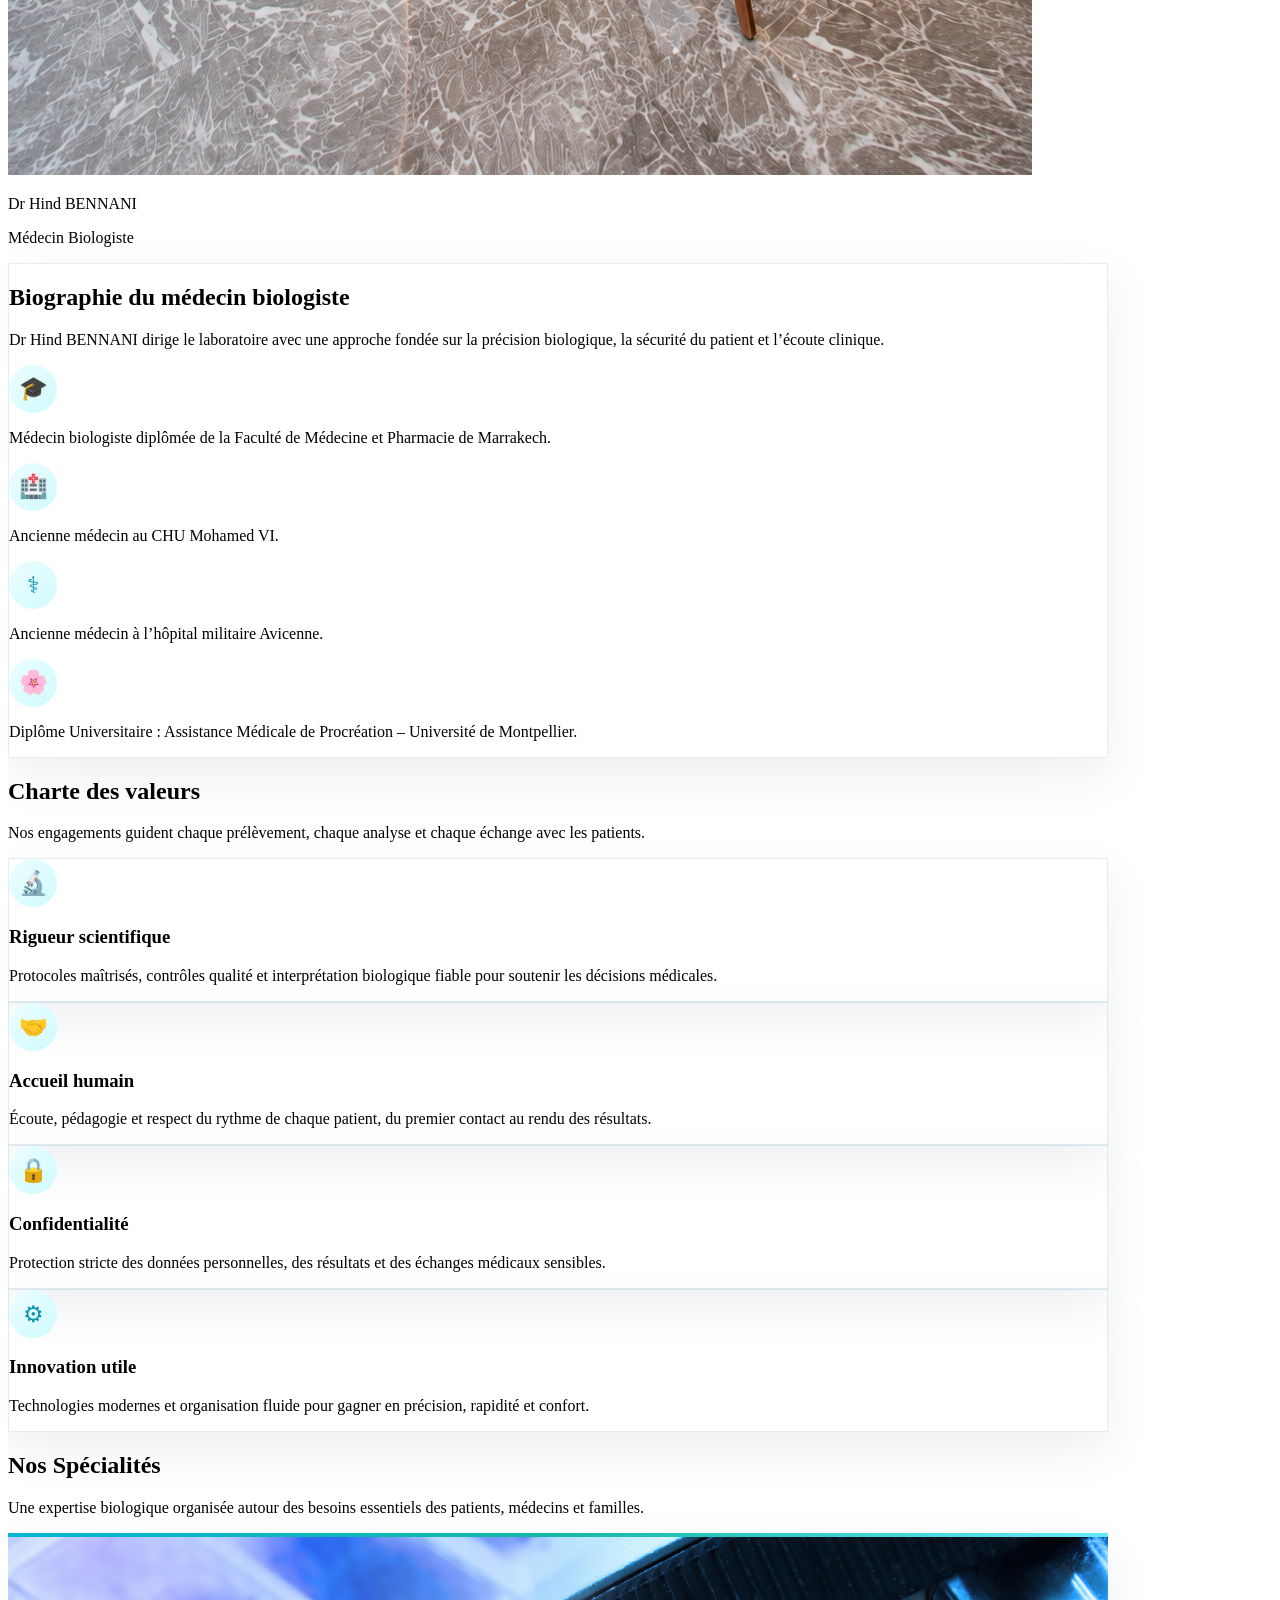
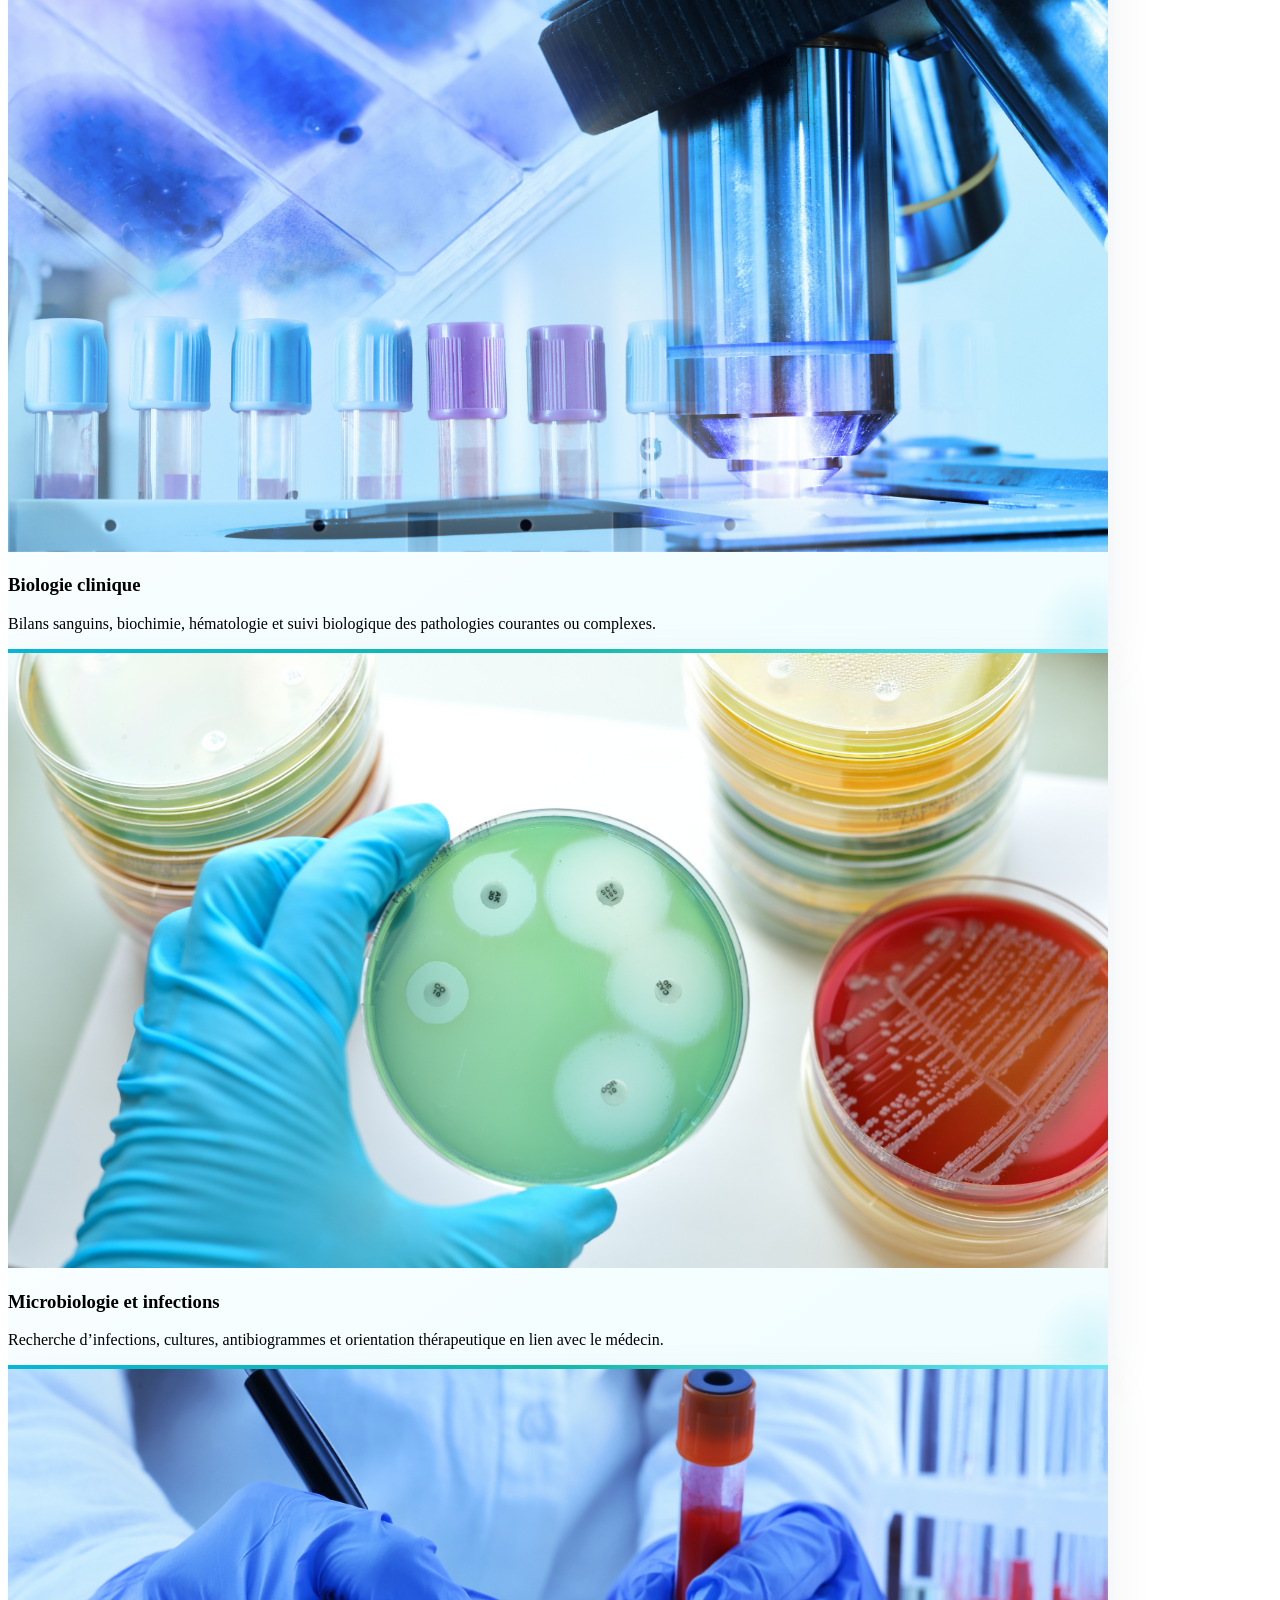
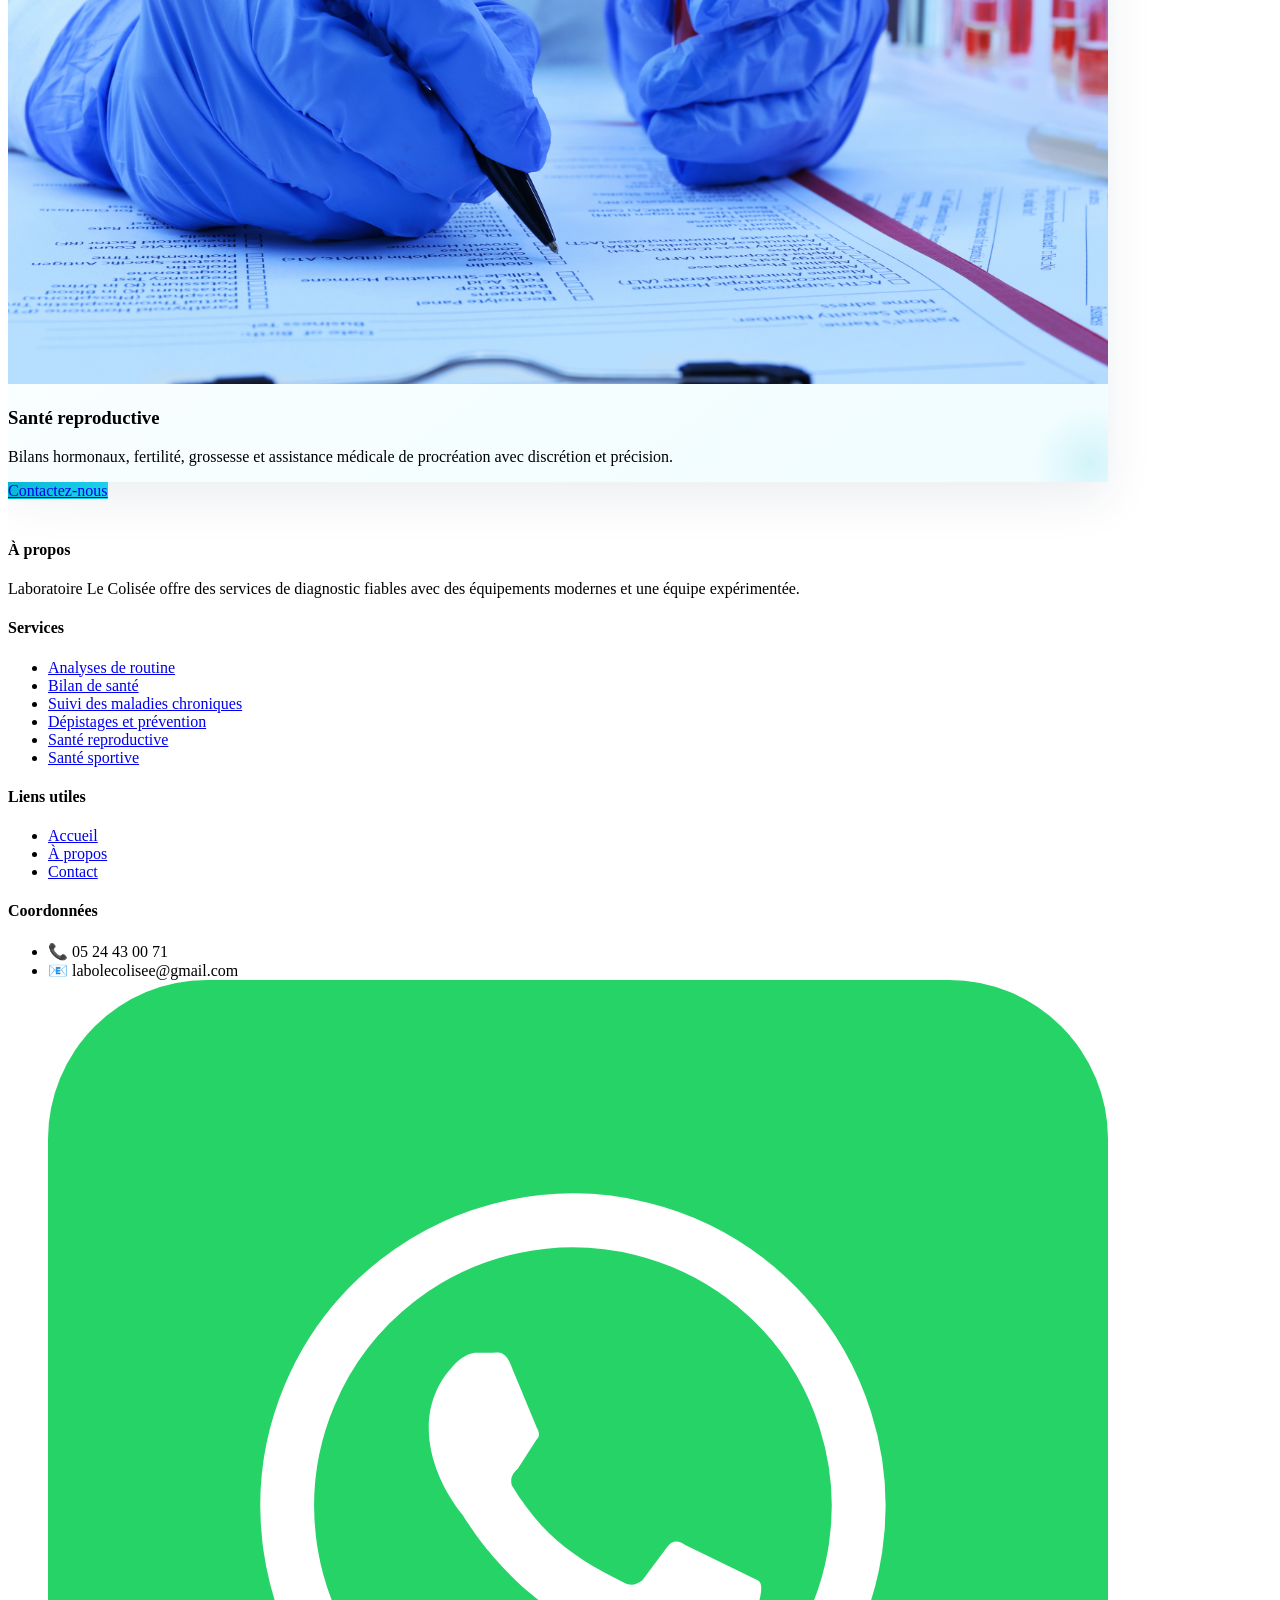
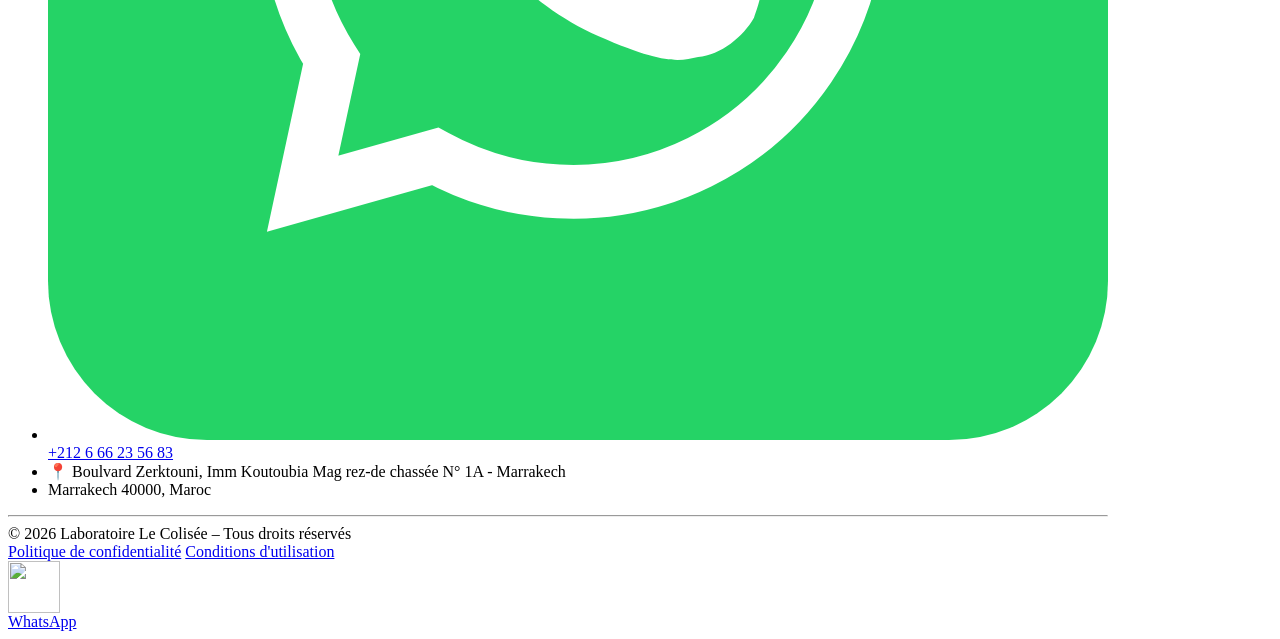
==== commit b11971c5: "modification 28-06-2026" ====
--- a/about.html
+++ b/about.html
@@ -122,7 +122,7 @@
 
   <div class="grid lg:grid-cols-[0.9fr_1.1fr] gap-6 sm:gap-8 items-stretch mb-12 sm:mb-16" data-aos="fade-up">
     <div class="relative overflow-hidden rounded-2xl shadow-xl min-h-[360px] bg-cyan-50">
-      <img src="./assets/img/laboimg/biographie.jpg" alt="Laboratoire Le Colisée" class="absolute inset-0 w-full h-full object-cover">
+      <img src="./assets/img/laboimg/biographiemobile.png" alt="Laboratoire Le Colisée" class="absolute inset-0 w-full h-full object-cover">
       <div class="absolute inset-x-0 bottom-0 p-5 bg-gradient-to-t from-cyan-950/85 to-transparent text-white">
         <p class="font-bold text-2xl" data-i18n="doctor_name">Dr Hind BENNANI</p>
         <p class="text-cyan-100" data-i18n="doctor_role">Médecin Biologiste</p>
@@ -237,6 +237,7 @@
         <ul class="text-sm text-gray-300 space-y-2">
           <li dir="ltr" data-i18n="footer_phone">📞 05 24 43 00 71</li>
           <li>📧 labolecolisee@gmail.com</li>
+          <li><a href="https://wa.me/212666235683" class="hover:text-cyan-400 transition" target="_blank" rel="noopener noreferrer"><img src="./assets/img/whatsapp.svg" alt="WhatsApp" class="w-5 h-5 inline-block mr-2">+212 6 66 23 56 83</a></li>
           <li data-i18n="footer_address">📍 Boulvard Zerktouni, Imm Koutoubia Mag rez-de chassée N° 1A - Marrakech</li>
           <li data-i18n="footer_city">Marrakech 40000, Maroc</li>
         </ul>
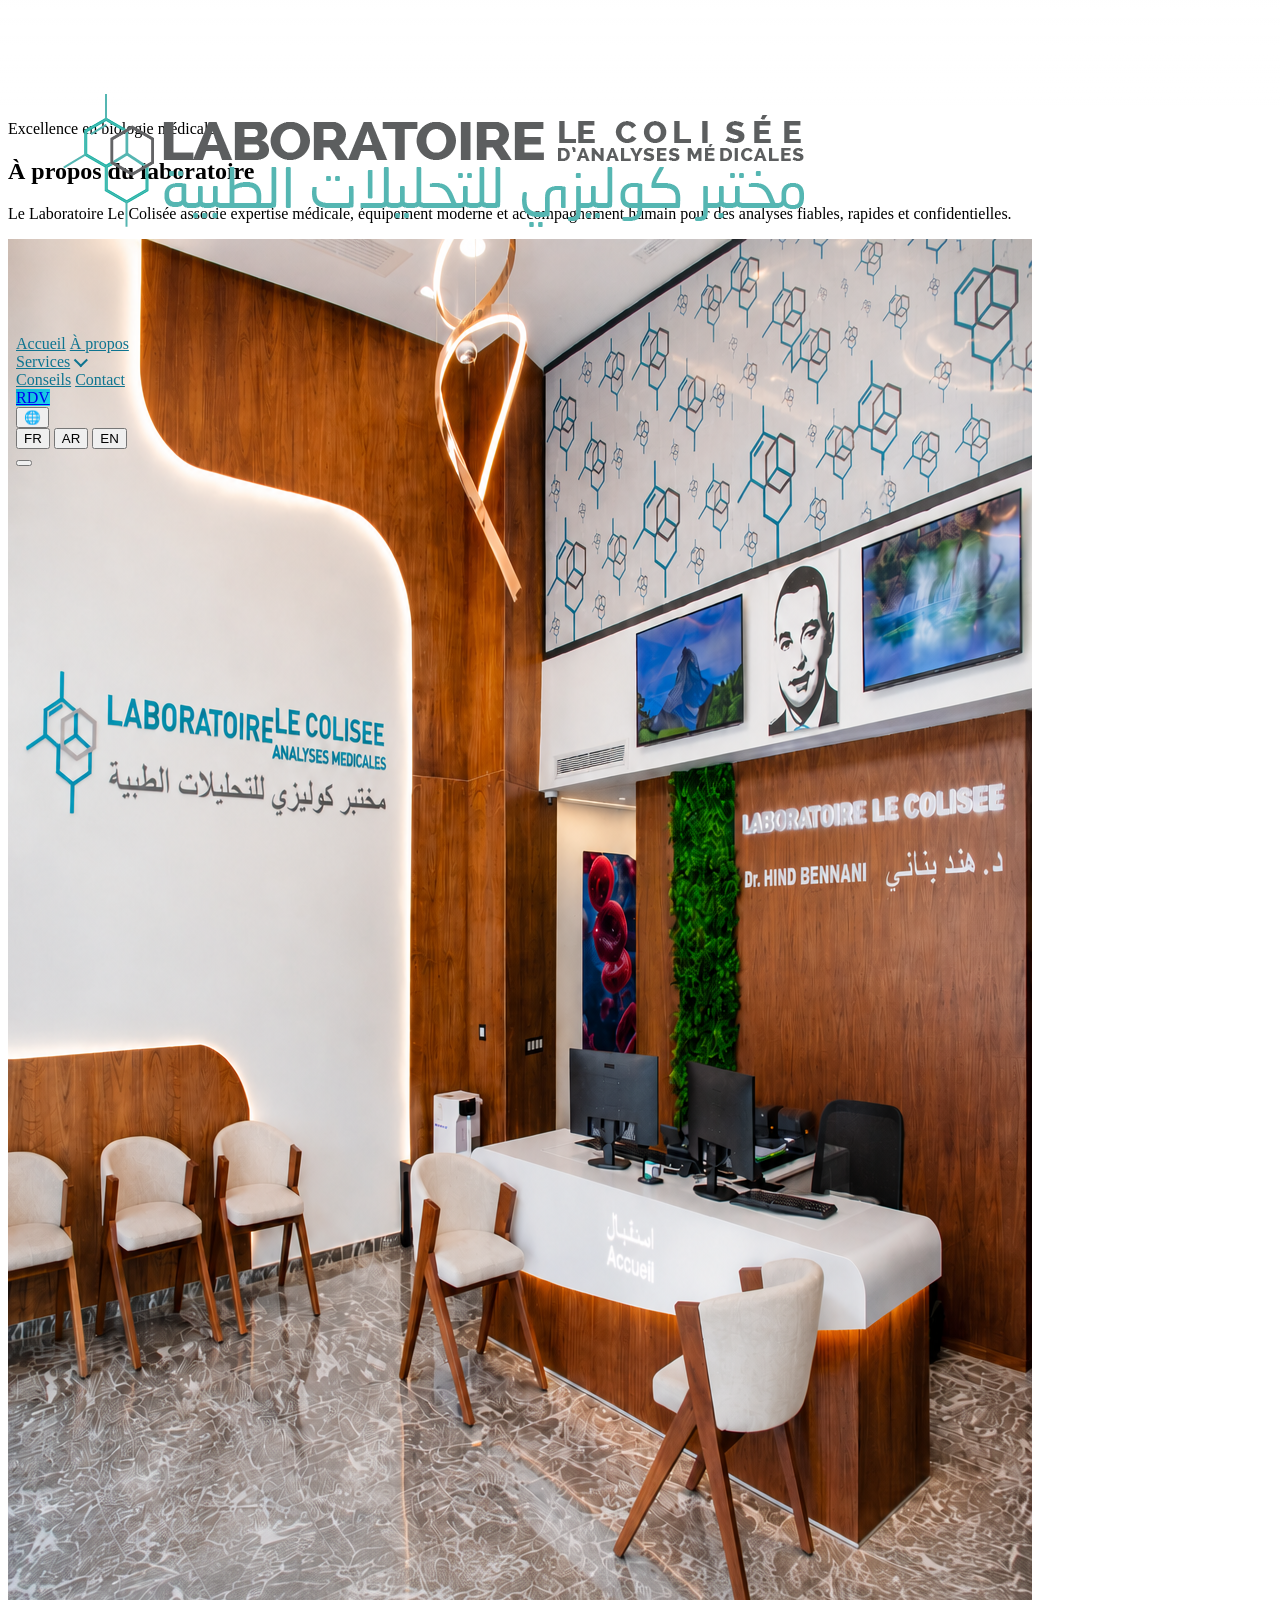
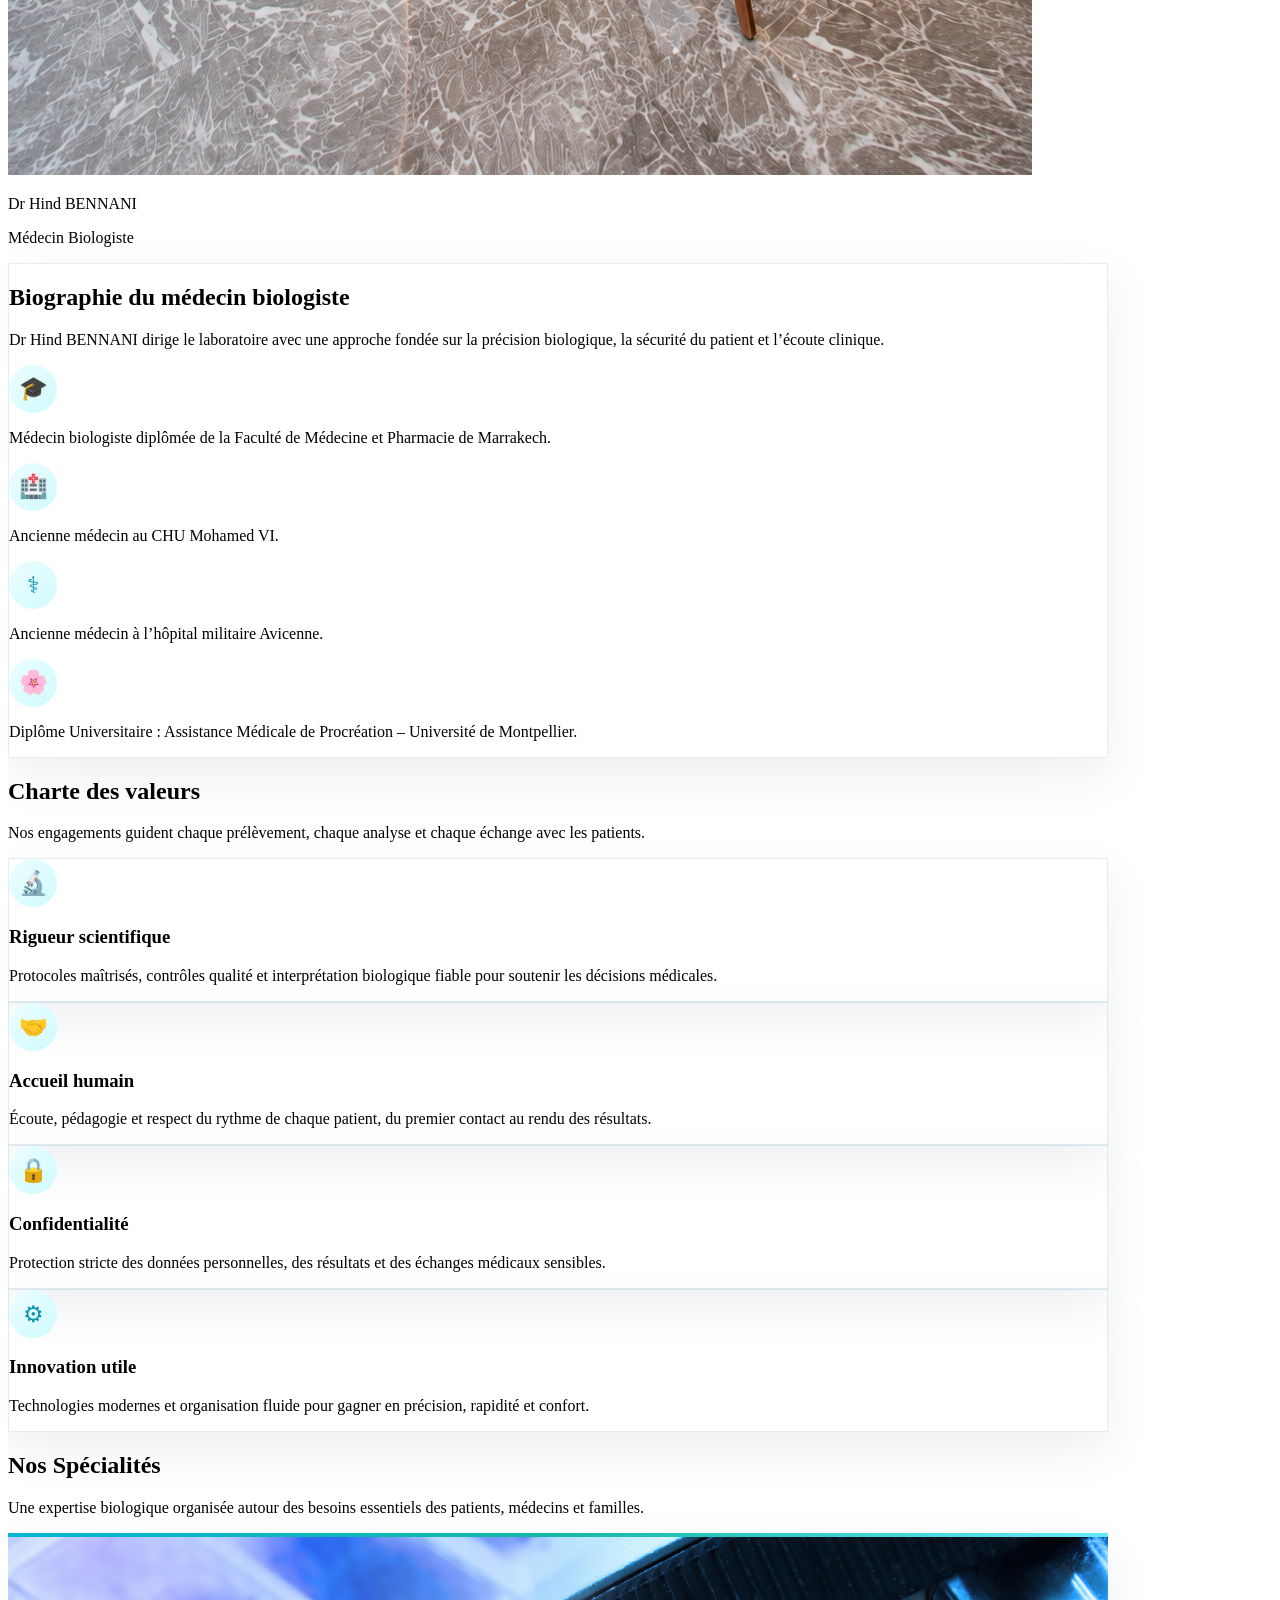
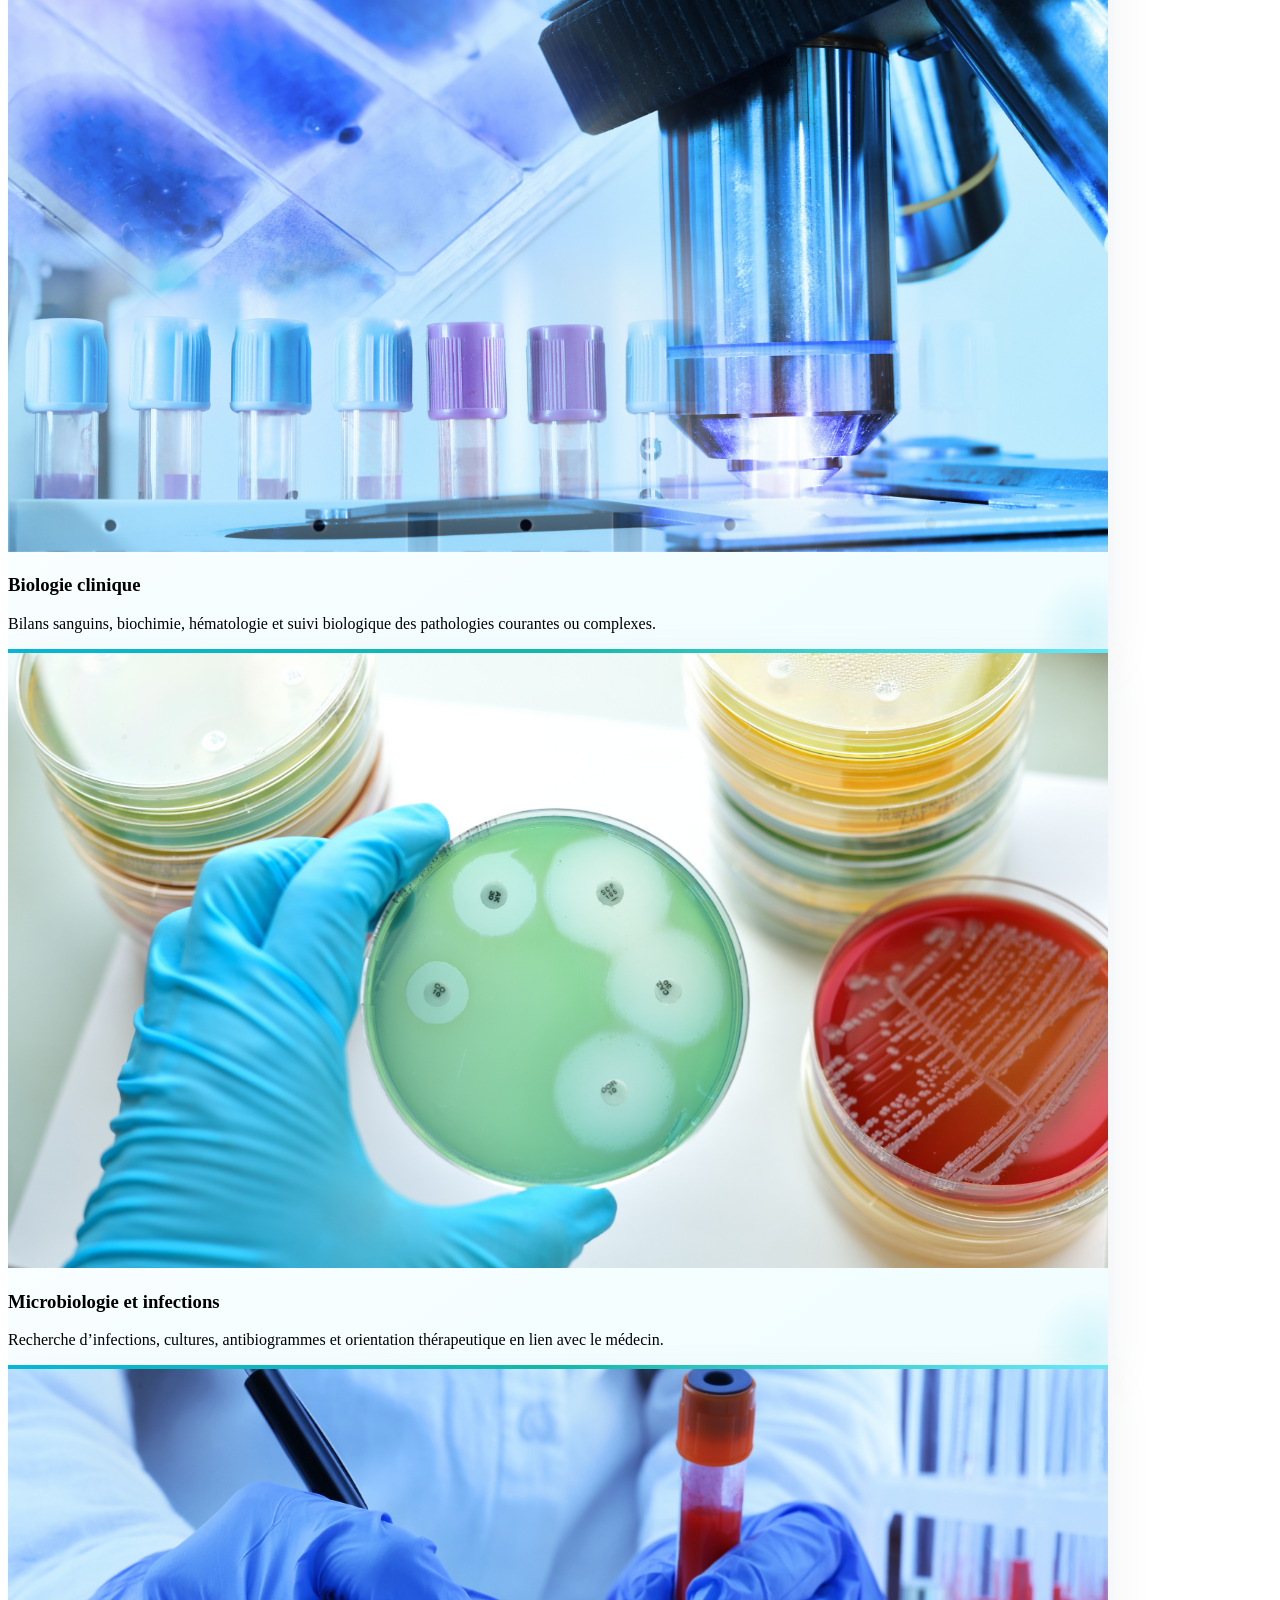
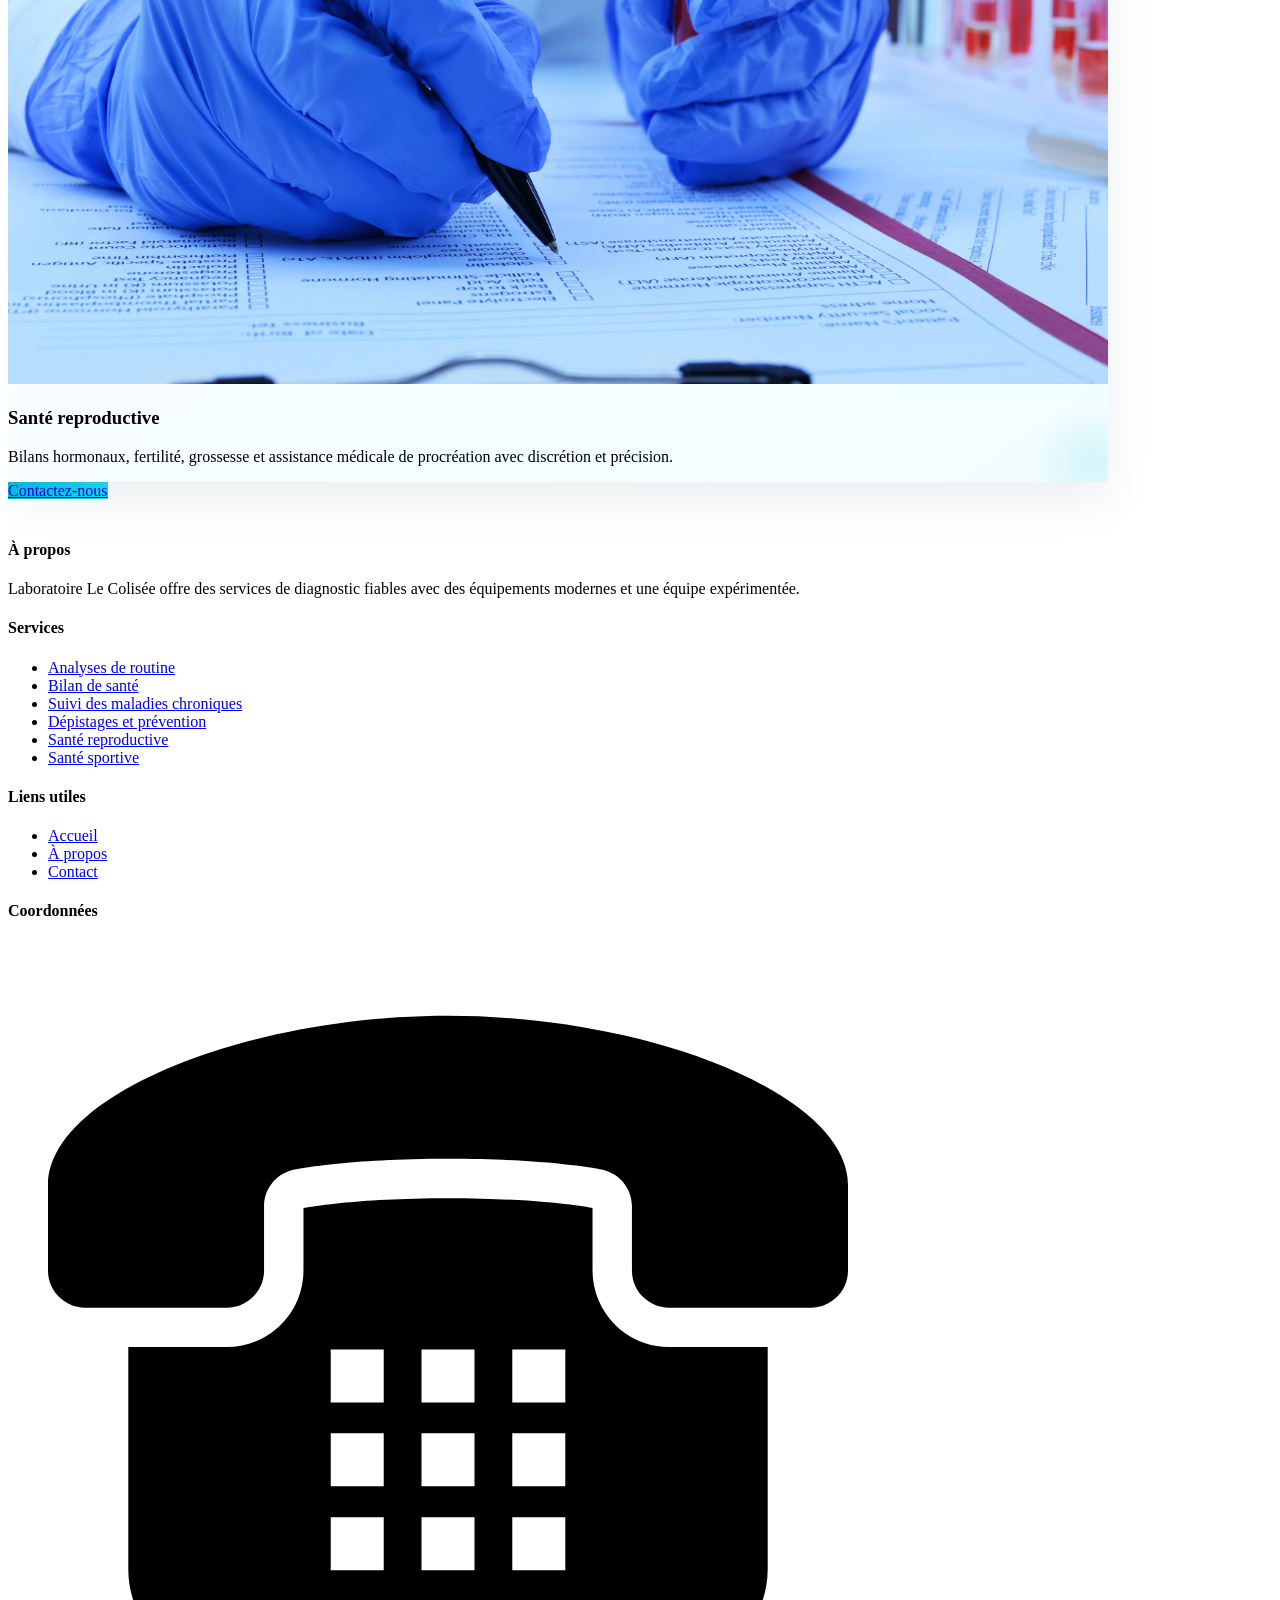
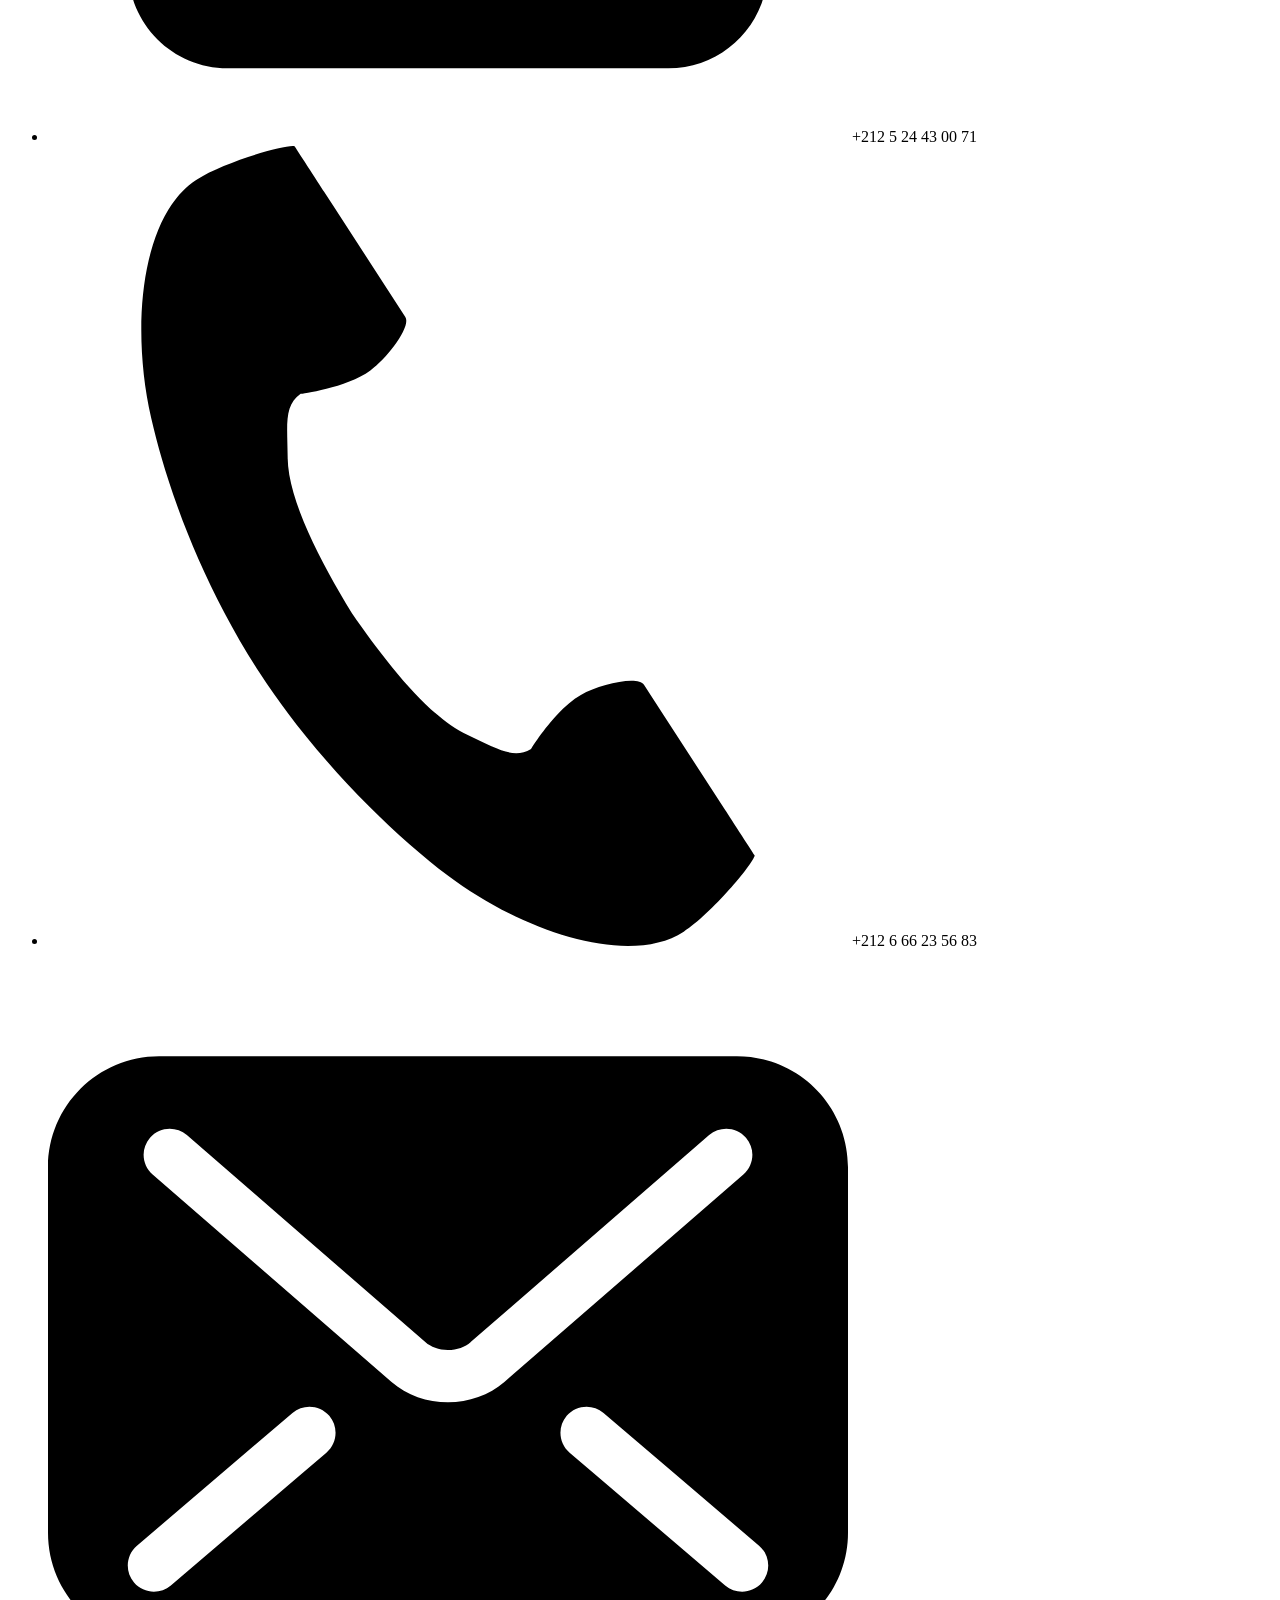
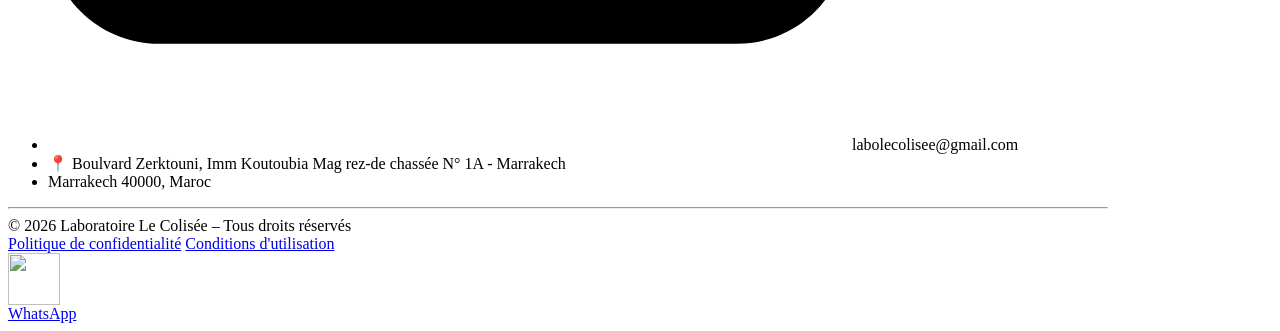
==== commit 0d8d8da8: "modification 29-06-2026" ====
--- a/about.html
+++ b/about.html
@@ -235,10 +235,14 @@
       <div>
         <h4 class="font-bold text-lg mb-4 text-cyan-300" data-i18n="footer_contact_info">Coordonnées</h4>
         <ul class="text-sm text-gray-300 space-y-2">
-          <li dir="ltr" data-i18n="footer_phone">📞 05 24 43 00 71</li>
-          <li>📧 labolecolisee@gmail.com</li>
-          <li><a href="https://wa.me/212666235683" class="hover:text-cyan-400 transition" target="_blank" rel="noopener noreferrer"><img src="./assets/img/whatsapp.svg" alt="WhatsApp" class="w-5 h-5 inline-block mr-2">+212 6 66 23 56 83</a></li>
-          <li data-i18n="footer_address">📍 Boulvard Zerktouni, Imm Koutoubia Mag rez-de chassée N° 1A - Marrakech</li>
+          <li dir="ltr"><img src="./assets/img/telephonefix.svg" alt="fixe" class="w-5 h-5 inline-block mr-2">  +212 5 24 43 00 71</li>
+         
+          <li><img src="./assets/img/telephone.svg" alt="Telephone" class="w-5 h-5 inline-block mr-2"> +212 6 66 23 56 83</a></li>
+
+           <li> <img src="./assets/img/email.svg" alt="Email" class="w-5 h-5 inline-block mr-2">  labolecolisee@gmail.com</li> 
+
+           
+          <li data-i18n="footer_address">&#128205; Boulvard Zerktouni, Imm Koutoubia Mag rez-de chassée N° 1A - Marrakech</li>
           <li data-i18n="footer_city">Marrakech 40000, Maroc</li>
         </ul>
       </div>
